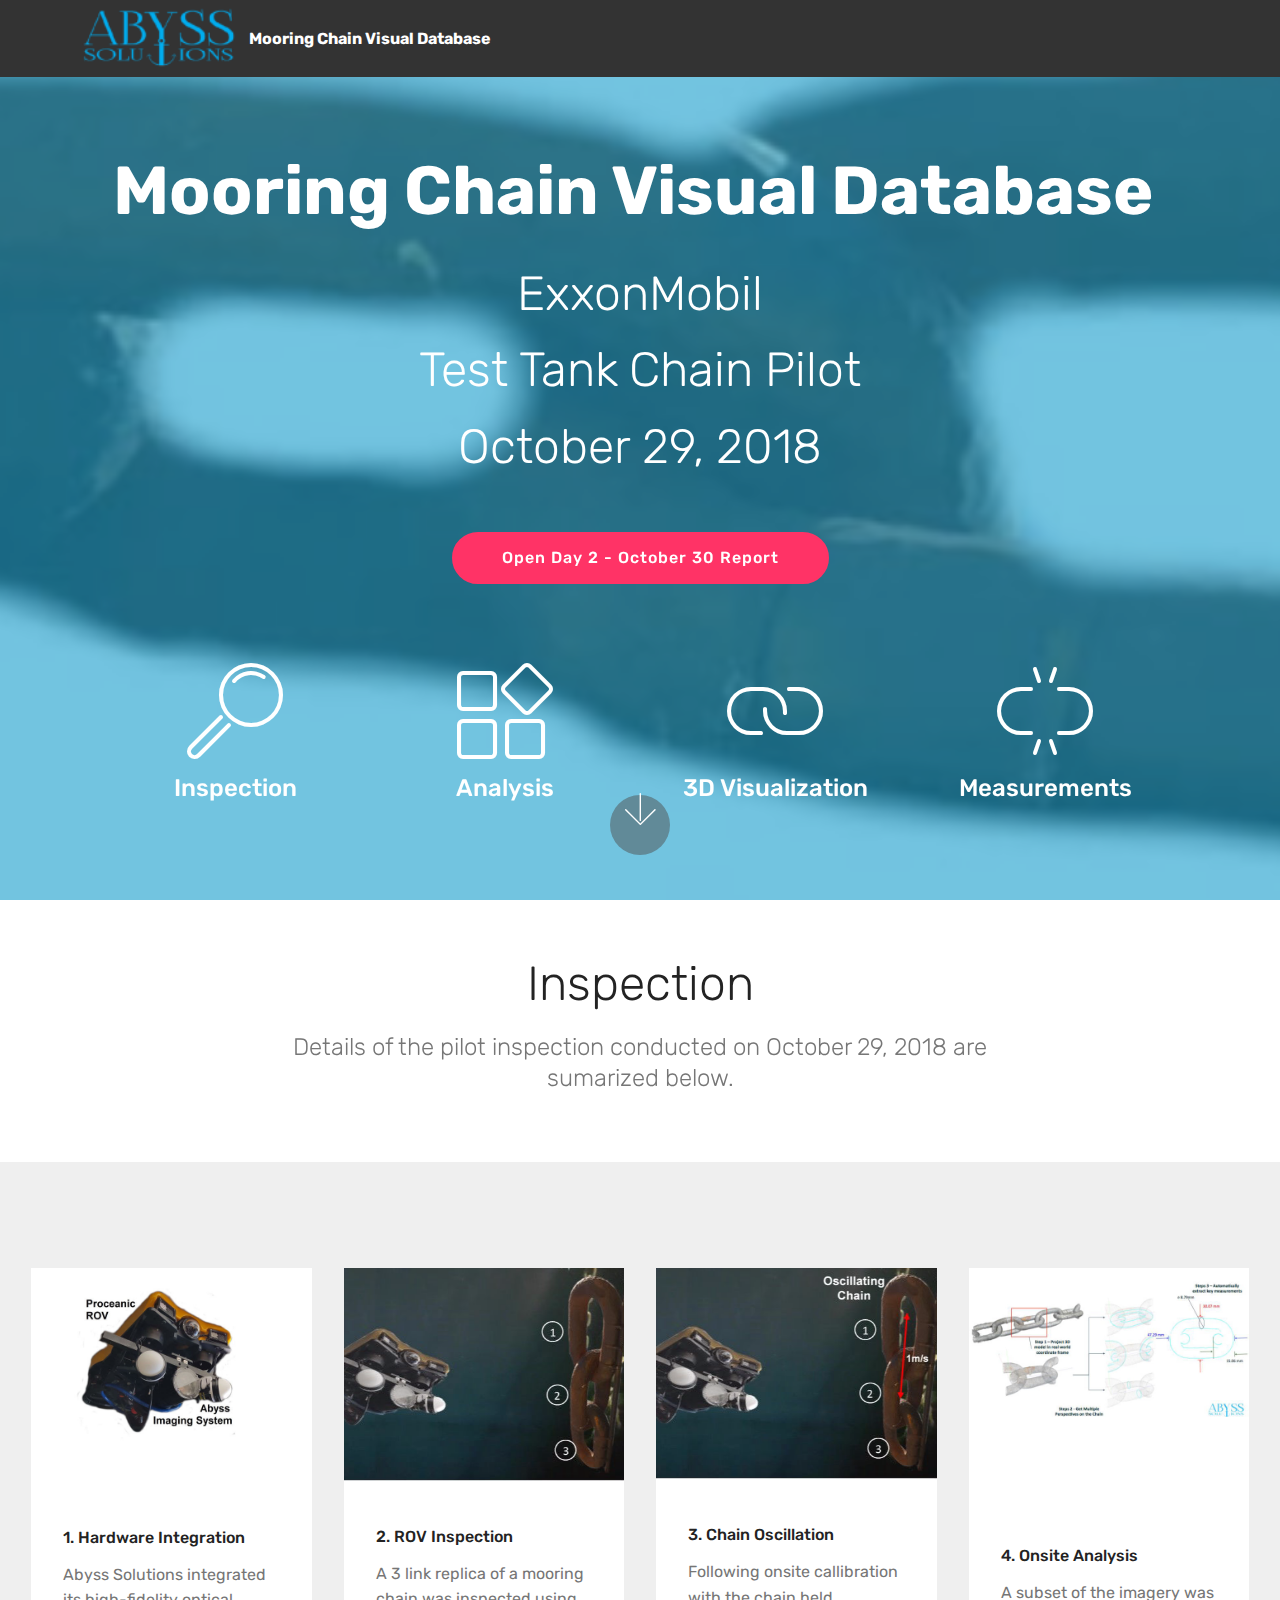
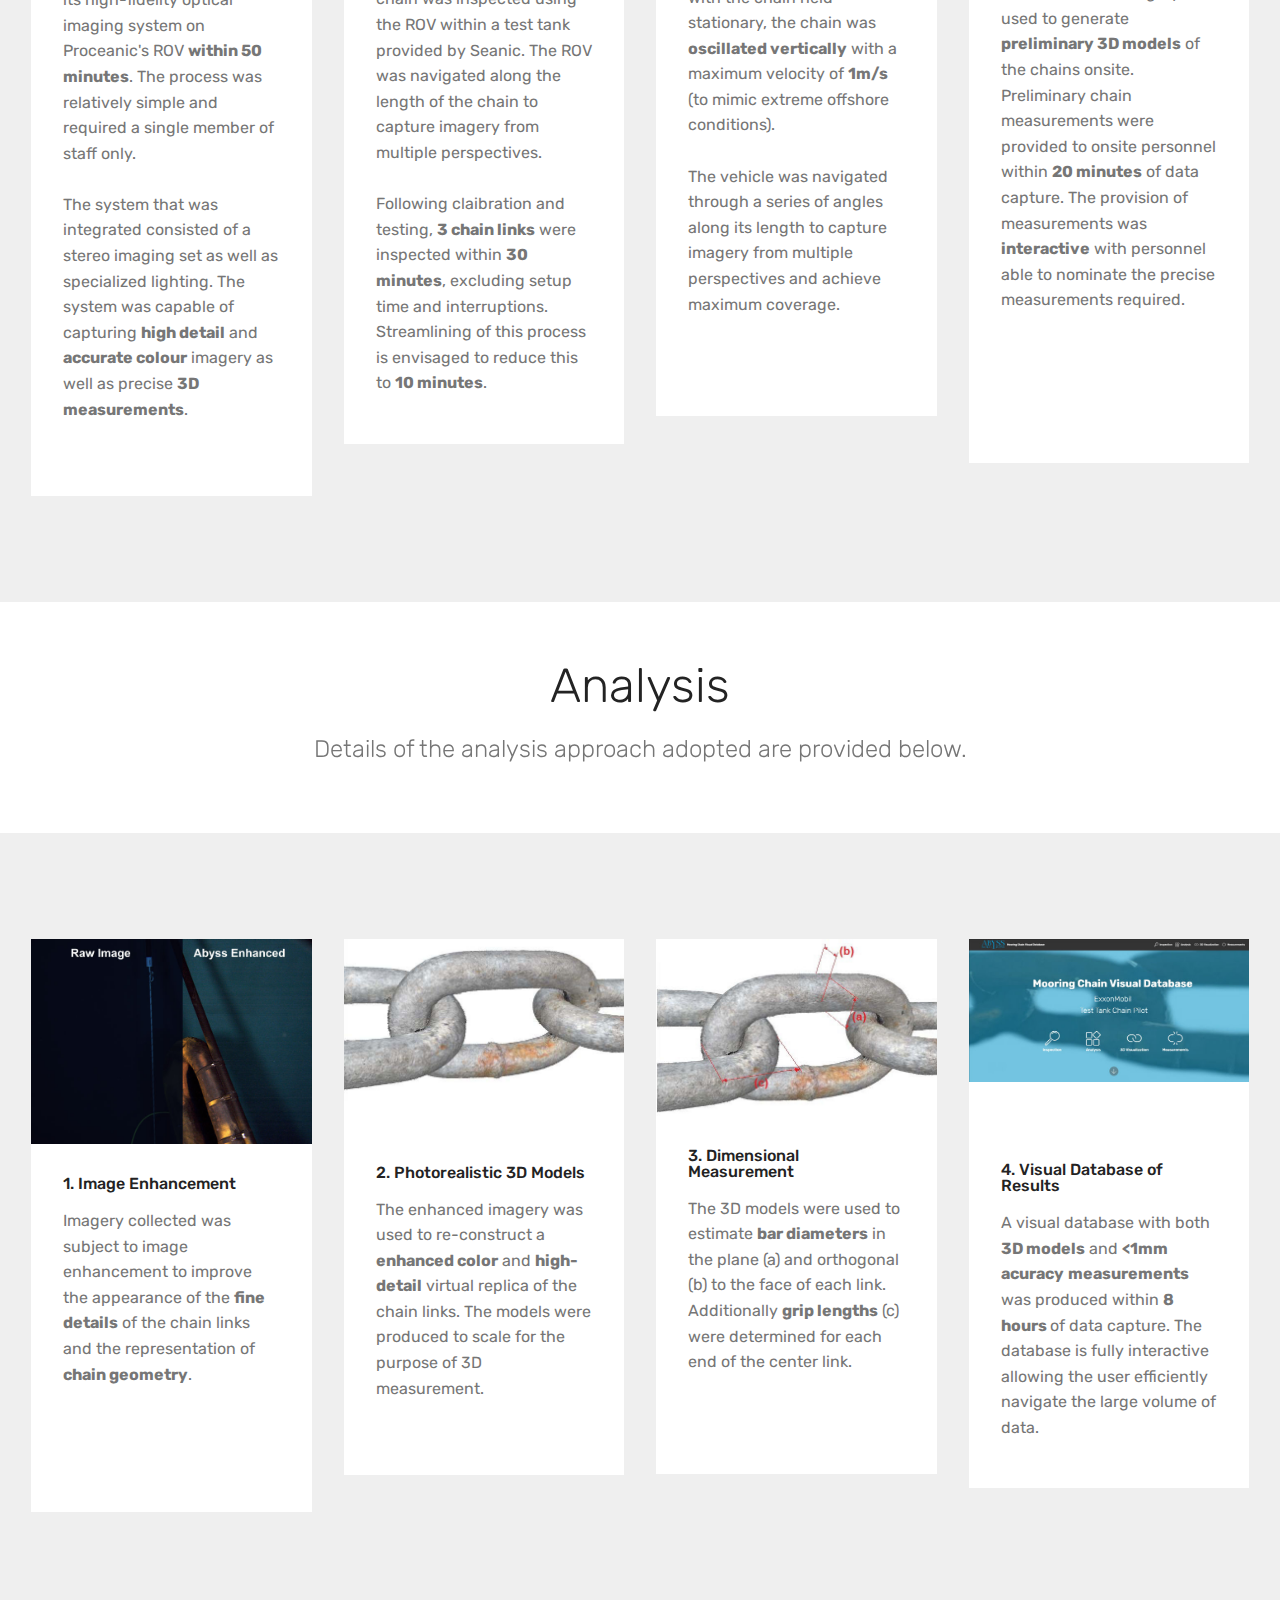
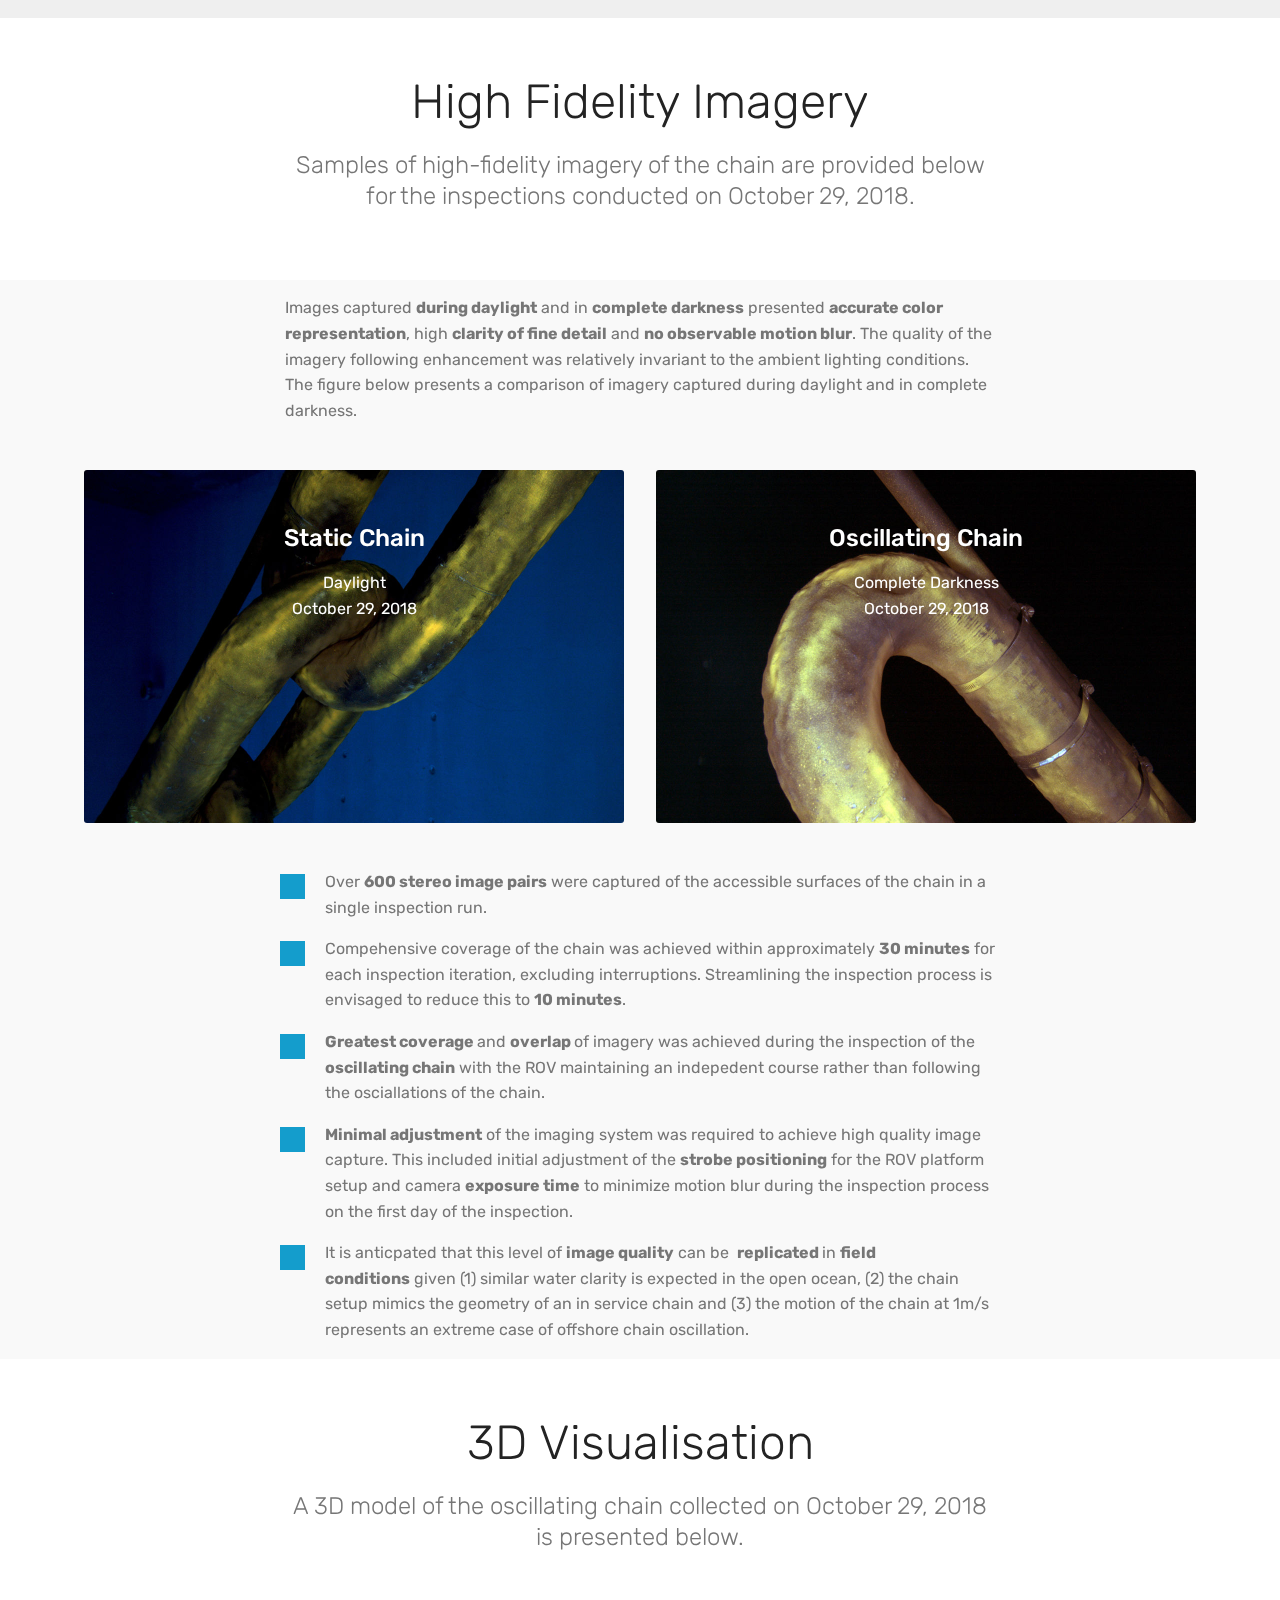
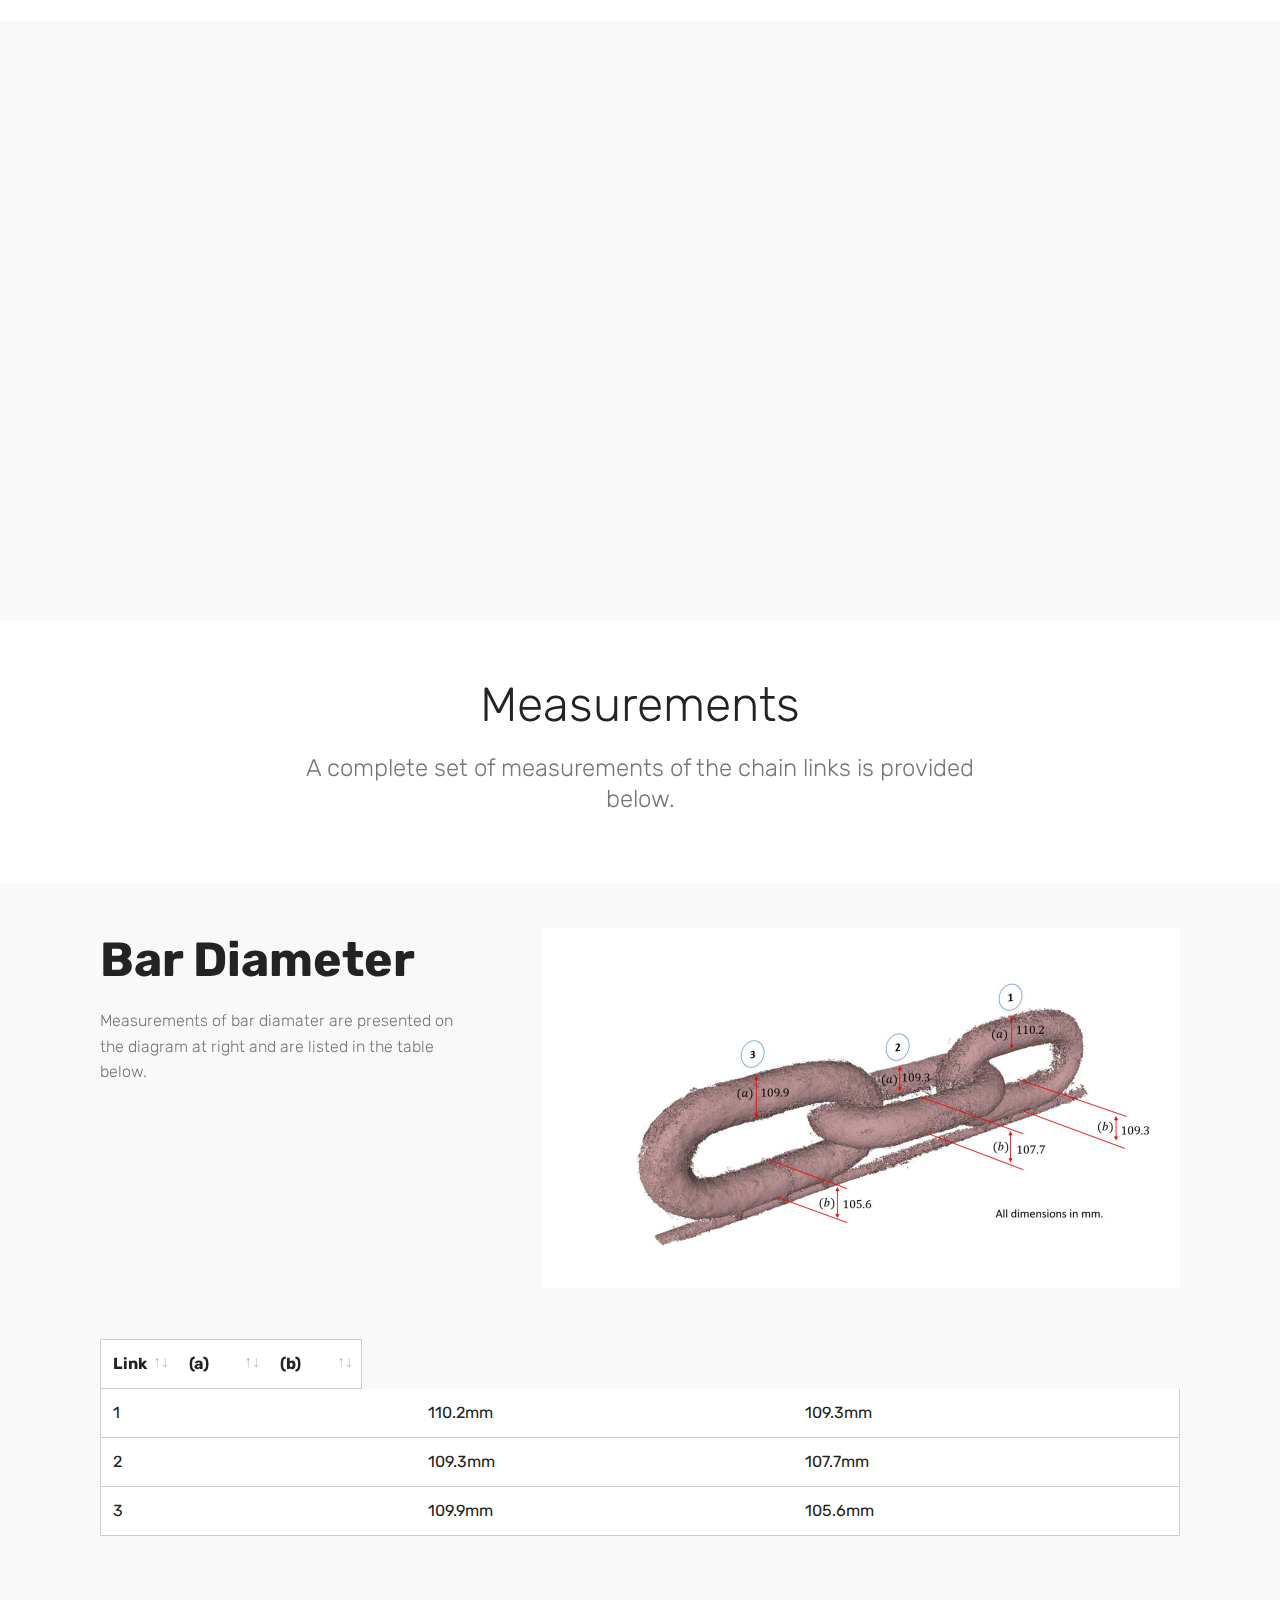
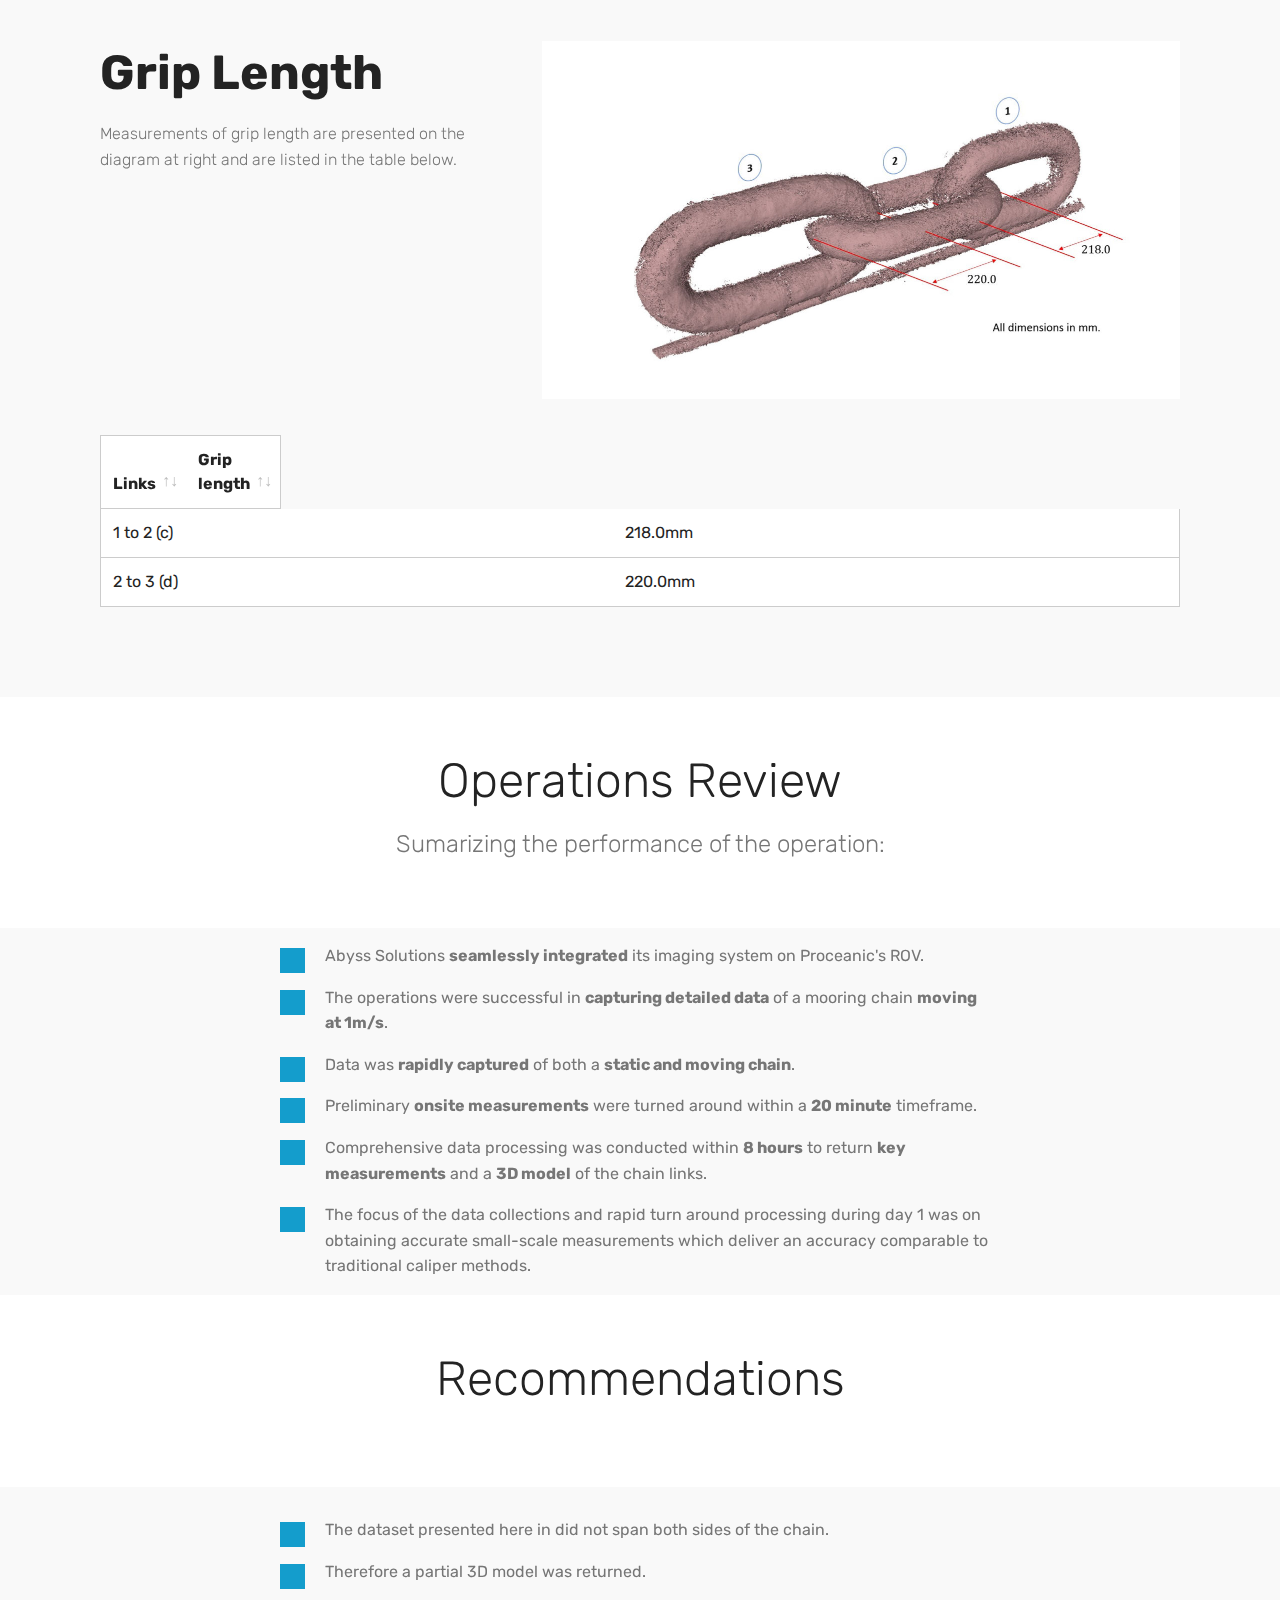
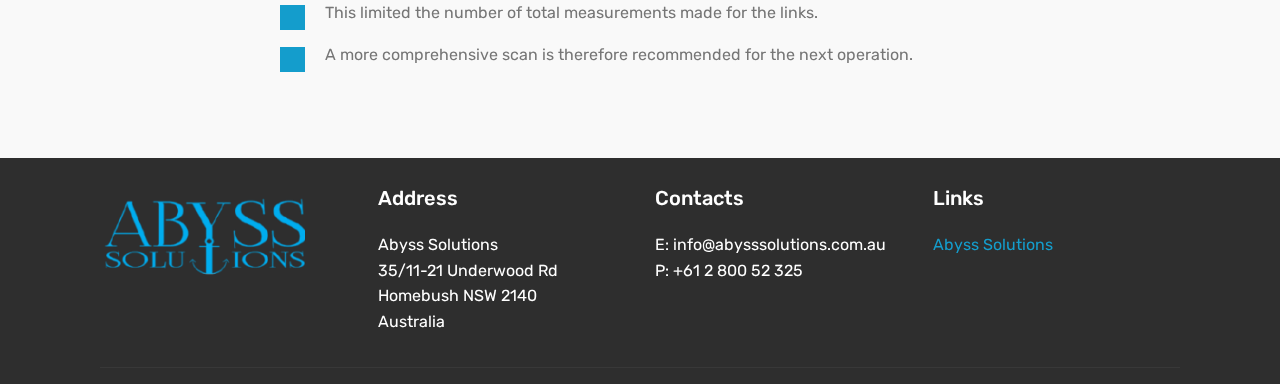
==== page1.html @ 43a52a67 "create github pages" ====
<!DOCTYPE html>
<html >
<head>
  <!-- Site made with Mobirise Website Builder v4.8.6, https://mobirise.com -->
  <meta charset="UTF-8">
  <meta http-equiv="X-UA-Compatible" content="IE=edge">
  <meta name="generator" content="Mobirise v4.8.6, mobirise.com">
  <meta name="viewport" content="width=device-width, initial-scale=1, minimum-scale=1">
  <link rel="shortcut icon" href="assets/images/logo4.png" type="image/x-icon">
  <meta name="description" content="">
  <title>October 29 Inspection</title>
  <link rel="stylesheet" href="assets/web/assets/mobirise-icons/mobirise-icons.css">
  <link rel="stylesheet" href="assets/tether/tether.min.css">
  <link rel="stylesheet" href="assets/bootstrap/css/bootstrap.min.css">
  <link rel="stylesheet" href="assets/bootstrap/css/bootstrap-grid.min.css">
  <link rel="stylesheet" href="assets/bootstrap/css/bootstrap-reboot.min.css">
  <link rel="stylesheet" href="assets/socicon/css/styles.css">
  <link rel="stylesheet" href="assets/datatables/data-tables.bootstrap4.min.css">
  <link rel="stylesheet" href="assets/dropdown/css/style.css">
  <link rel="stylesheet" href="assets/theme/css/style.css">
  <link rel="stylesheet" href="assets/mobirise/css/mbr-additional.css" type="text/css">
  
  
  
</head>
<body>
  <section class="menu cid-r83pmrvvPZ" once="menu" id="menu1-17">

    

    <nav class="navbar navbar-expand beta-menu navbar-dropdown align-items-center navbar-fixed-top navbar-toggleable-sm">
        <button class="navbar-toggler navbar-toggler-right" type="button" data-toggle="collapse" data-target="#navbarSupportedContent" aria-controls="navbarSupportedContent" aria-expanded="false" aria-label="Toggle navigation">
            <div class="hamburger">
                <span></span>
                <span></span>
                <span></span>
                <span></span>
            </div>
        </button>
        <div class="menu-logo">
            <div class="navbar-brand">
                <span class="navbar-logo">
                    <a href="https://mobirise.co">
                         <img src="assets/images/abyss-logo-1-122x110.png" alt="Mobirise" title="" style="height: 3.8rem;">
                    </a>
                </span>
                <span class="navbar-caption-wrap"><a class="navbar-caption text-white display-4" href="https://mobirise.co">
                        Mooring Chain Visual Database</a></span>
            </div>
        </div>
        <div class="collapse navbar-collapse" id="navbarSupportedContent">
            
            
        </div>
    </nav>
</section>

<section class="engine"><a href="https://mobirise.info/y">free html site templates</a></section><section class="header12 cid-r83pmsokXh mbr-fullscreen mbr-parallax-background" id="header12-18">

    

    <div class="mbr-overlay" style="opacity: 0.6; background-color: rgb(20, 157, 204);">
    </div>

    <div class="container  ">
            <div class="media-container">
                <div class="col-md-12 align-center">
                    <h1 class="mbr-section-title pb-3 mbr-white mbr-bold mbr-fonts-style display-1"><br>Mooring Chain Visual Database&nbsp;</h1>
                    <p class="mbr-text pb-3 mbr-white mbr-fonts-style display-2">ExxonMobil
<br>Test Tank Chain Pilot<br>October 29, 2018</p>
                    <div class="mbr-section-btn align-center py-2"><a class="btn btn-md btn-secondary display-4" href="page2.html#header12-1w" target="_blank">Open Day 2 - October 30 Report</a></div>

                    <div class="icons-media-container mbr-white">
                        <div class="card col-12 col-md-6 col-lg-3">
                            <div class="icon-block">
                            <a href="page1.html#content4-19">
                                <span class="mbr-iconfont mbri-search" style="color: rgb(255, 255, 255); fill: rgb(255, 255, 255);"></span>
                            </a>
                            </div>
                            <h5 class="mbr-fonts-style display-5">
                                Inspection</h5>
                        </div>

                        <div class="card col-12 col-md-6 col-lg-3">
                            <div class="icon-block">
                                <a href="page1.html#content4-1b">
                                    <span class="mbr-iconfont mbri-extension"></span>
                                </a>
                            </div>
                            <h5 class="mbr-fonts-style display-5">
                                Analysis</h5>
                        </div>

                        <div class="card col-12 col-md-6 col-lg-3">
                            <div class="icon-block">
                                <a href="page1.html#content4-1h">
                                    <span class="mbr-iconfont mbri-link"></span>
                                </a>
                            </div>
                            <h5 class="mbr-fonts-style display-5">3D Visualization</h5>
                        </div>

                        <div class="card col-12 col-md-6 col-lg-3">
                            <div class="icon-block">
                                <a href="page1.html#content4-1j">
                                    <span class="mbr-iconfont mbri-unlink"></span>
                                </a>
                            </div>
                            <h5 class="mbr-fonts-style display-5">
                                Measurements</h5>
                        </div>
                    </div>
                </div>
            </div>
    </div>

    <div class="mbr-arrow hidden-sm-down" aria-hidden="true">
        <a href="#next">
            <i class="mbri-down mbr-iconfont"></i>
        </a>
    </div>
</section>

<section class="mbr-section content4 cid-r83pmtONGF" id="content4-19">

    

    <div class="container">
        <div class="media-container-row">
            <div class="title col-12 col-md-8">
                <h2 class="align-center pb-3 mbr-fonts-style display-2">
                    Inspection</h2>
                <h3 class="mbr-section-subtitle align-center mbr-light mbr-fonts-style display-5">
                    Details of the pilot inspection conducted on October 29, 2018 are sumarized below.
                </h3>
                
            </div>
        </div>
    </div>
</section>

<section class="features17 cid-r83pmuK3K1" id="features17-1a">
    
    

    
    <div class="container-fluid">
        <div class="media-container-row">
            <div class="card p-3 col-12 col-md-6 col-lg-3">
                <div class="card-wrapper">
                    <div class="card-img">
                        <img src="assets/images/integration-image-actual-680x478.jpg" alt="Mobirise" title="">
                    </div>
                    <div class="card-box">
                        <h4 class="card-title pb-3 mbr-fonts-style display-7"><br><br>1. Hardware Integration</h4>
                        <p class="mbr-text mbr-fonts-style display-7">
                            Abyss Solutions integrated its high-fidelity optical imaging system on Proceanic's ROV <strong>within 50 minutes</strong>. The process was relatively simple and required a single member of staff only.<br><br>The system that was integrated consisted of a stereo imaging set as well as specialized lighting. The system was capable of capturing <strong>high detail</strong> and <strong>accurate colour</strong> imagery as well as precise <strong>3D measurements</strong>.<br><br>
                        </p>
                    </div>
                </div>
            </div>

            <div class="card p-3 col-12 col-md-6 col-lg-3">
                <div class="card-wrapper">
                    <div class="card-img">
                        <img src="assets/images/rov-inspection-proceanic-3-479x438.jpg" alt="Mobirise" title="">
                    </div>
                    <div class="card-box">
                        <h4 class="card-title pb-3 mbr-fonts-style display-7"><br>2. ROV Inspection</h4>
                        <p class="mbr-text mbr-fonts-style display-7">
                            A 3 link replica of a mooring chain was inspected using the ROV within a test tank provided by Seanic. The ROV was navigated along the length of the chain to capture imagery from multiple perspectives. <br><br>Following claibration and testing, <strong>3 chain links</strong> were inspected within <strong>30 minutes</strong>, excluding setup time and interruptions. Streamlining of this process is envisaged to reduce this to <strong>10 minutes</strong>.<br>
                        </p>
                    </div>
                </div>
            </div>

            <div class="card p-3 col-12 col-md-6 col-lg-3">
                <div class="card-wrapper">
                    <div class="card-img">
                        <img src="assets/images/inspection-approach-3-479x438.jpg" alt="Mobirise" title="">
                    </div>
                    <div class="card-box">
                        <h4 class="card-title pb-3 mbr-fonts-style display-7"><br>3. Chain Oscillation</h4>
                        <p class="mbr-text mbr-fonts-style display-7">Following onsite callibration with the chain held stationary, the chain was <strong>oscillated vertically</strong> with a maximum velocity of <strong>1m/s</strong> (to mimic extreme offshore conditions). <br><br>The vehicle was navigated through a series of angles along its length to capture imagery from multiple perspectives and achieve maximum coverage.<br><br><br> 
                        </p>
                    </div>
                </div>
            </div>

            <div class="card p-3 col-12 col-md-6 col-lg-3">
                <div class="card-wrapper">
                    <div class="card-img">
                        <img src="assets/images/onsite-analysis-680x368.jpg" alt="Mobirise" title="">
                    </div>
                    <div class="card-box">
                        <h4 class="card-title pb-3 mbr-fonts-style display-7"><br><br><br><br><br><br>4. Onsite Analysis</h4>
                        <p class="mbr-text mbr-fonts-style display-7">
                           A subset of the imagery was used to generate <strong>preliminary 3D models</strong> of the chains onsite. Preliminary chain measurements were provided to onsite personnel within <strong>20 minutes</strong> of data capture. The provision of measurements was <strong>interactive</strong> with personnel able to nominate the precise measurements required. &nbsp; &nbsp; &nbsp; &nbsp;<br><br><br> &nbsp; &nbsp; &nbsp; &nbsp; &nbsp; &nbsp; &nbsp; &nbsp; &nbsp; &nbsp; &nbsp; &nbsp;&nbsp;<br><br>
                        </p>
                    </div>
                </div>
            </div>
            
            
        </div>
    </div>
</section>

<section class="mbr-section content4 cid-r83pmwj9U3" id="content4-1b">

    

    <div class="container">
        <div class="media-container-row">
            <div class="title col-12 col-md-8">
                <h2 class="align-center pb-3 mbr-fonts-style display-2">
                    Analysis</h2>
                <h3 class="mbr-section-subtitle align-center mbr-light mbr-fonts-style display-5">
                    Details of the analysis approach adopted are provided below.</h3>
                
            </div>
        </div>
    </div>
</section>

<section class="features17 cid-r83pmx8tFZ" id="features17-1c">
    
    

    
    <div class="container-fluid">
        <div class="media-container-row">
            <div class="card p-3 col-12 col-md-6 col-lg-3">
                <div class="card-wrapper">
                    <div class="card-img">
                        <img src="assets/images/enahnced-split-680x497.jpg" alt="Mobirise" title="">
                    </div>
                    <div class="card-box">
                        <h4 class="card-title pb-3 mbr-fonts-style display-7">1. Image Enhancement</h4>
                        <p class="mbr-text mbr-fonts-style display-7">
                            Imagery collected was subject to image enhancement to improve the appearance of the <strong>fine details</strong> of the chain links and the representation of <strong>chain geometry</strong>.<br><br><br><br> 
                        </p>
                    </div>
                </div>
            </div>

            <div class="card p-3 col-12 col-md-6 col-lg-3">
                <div class="card-wrapper">
                    <div class="card-img">
                        <img src="assets/images/3d-model-image-1-568x327.jpg" alt="Mobirise" title="">
                    </div>
                    <div class="card-box">
                        <h4 class="card-title pb-3 mbr-fonts-style display-7"><br><br>2. Photorealistic 3D Models</h4>
                        <p class="mbr-text mbr-fonts-style display-7">
                            The enhanced imagery was used to re-construct a <strong>enhanced color</strong> and <strong>high-detail</strong> virtual replica of the chain links. The models were produced to scale for the purpose of 3D measurement.<br><br> 
                        </p>
                    </div>
                </div>
            </div>

            <div class="card p-3 col-12 col-md-6 col-lg-3">
                <div class="card-wrapper">
                    <div class="card-img">
                        <img src="assets/images/measurements-2-570x359.jpg" alt="Mobirise" title="">
                    </div>
                    <div class="card-box">
                        <h4 class="card-title pb-3 mbr-fonts-style display-7">3. Dimensional Measurement</h4>
                        <p class="mbr-text mbr-fonts-style display-7">
                            The 3D models were used to estimate <strong>bar diameters</strong> in the plane (a) and orthogonal (b) to the face of each link. Additionally <strong>grip lengths</strong> (c) were determined for each end of the center link.<br><br><br> 
                        </p>
                    </div>
                </div>
            </div>

            <div class="card p-3 col-12 col-md-6 col-lg-3">
                <div class="card-wrapper">
                    <div class="card-img">
                        <img src="assets/images/visual-database-680x347.jpg" alt="Mobirise" title="">
                    </div>
                    <div class="card-box">
                        <h4 class="card-title pb-3 mbr-fonts-style display-7"><br><br><br>4. Visual Database of Results</h4>
                        <p class="mbr-text mbr-fonts-style display-7">
                           A visual database with both <strong>3D models</strong> and <strong>&lt;1mm acuracy</strong>&nbsp;<strong>measurements </strong>was produced within <strong>8 hours </strong>of data capture. The database is fully interactive allowing the user efficiently navigate the large volume of data.&nbsp;</p>
                    </div>
                </div>
            </div>
            
            
        </div>
    </div>
</section>

<section class="mbr-section content4 cid-r83pmyPonB" id="content4-1d">

    

    <div class="container">
        <div class="media-container-row">
            <div class="title col-12 col-md-8">
                <h2 class="align-center pb-3 mbr-fonts-style display-2">
                    High Fidelity Imagery</h2>
                <h3 class="mbr-section-subtitle align-center mbr-light mbr-fonts-style display-5">Samples of high-fidelity imagery of the chain are provided below for the inspections conducted on October 29, 2018.</h3>
                
            </div>
        </div>
    </div>
</section>

<section class="mbr-section article content1 cid-r83pmzz2lG" id="content1-1e">
    
     

    <div class="container">
        <div class="media-container-row">
            <div class="mbr-text col-12 col-md-8 mbr-fonts-style display-7"><p>Images captured <strong>during daylight</strong>&nbsp;and in <strong>complete darkness</strong>&nbsp;presented <strong>accurate color representation</strong>, high <strong>clarity of fine detail</strong> and <strong>no observable motion blur</strong>. The quality of the imagery following enhancement was relatively invariant to the ambient lighting conditions. The figure below presents a comparison of imagery captured during daylight and in complete darkness.</p></div>
        </div>
    </div>
</section>

<section class="features13 cid-r8543rKBi7" id="features13-3q">

    

    
    <div class="container">
        

        <div class="media-container-row container">
            <div class="card col-12 col-md-6 p-5 m-3 align-center">
                <div class="card-img">
                    <img src="assets/images/camera2-20181029t224337.153380-112-1200x878.jpg" alt="Mobirise" title="">
                </div>
                <h4 class="card-title py-2 mbr-fonts-style display-5">
                    Static Chain</h4>
                <p class="mbr-text mbr-fonts-style display-7">
                    Daylight<br>October 29, 2018</p>
            </div>
            <div class="card col-12 col-md-6 p-5 m-3 align-center">
                <div class="card-img">
                    <img src="assets/images/enhanced5-1200x878.jpg" alt="Mobirise" title="">
                </div>
                <h4 class="card-title py-2 mbr-fonts-style display-5">
                    Oscillating Chain</h4>
                <p class="mbr-text mbr-fonts-style display-7">
                    Complete Darkness<br>October 29, 2018<br><br><br><br><br><br><br></p>
            </div>
                
        </div>
</div></section>

<section class="mbr-section article content12 cid-r83pmBZmph" id="content12-1g">
     

    <div class="container">
        <div class="media-container-row">
            <div class="mbr-text counter-container col-12 col-md-8 mbr-fonts-style display-7">
                <ul>
                    <li>Over <strong>600 stereo image pairs</strong><span style="font-size: 1rem;">&nbsp;were captured of the accessible surfaces of the chain in a single inspection run.&nbsp;</span><br></li><li>Compehensive coverage of the chain was achieved within approximately&nbsp;<strong>30 minutes</strong>&nbsp;for each inspection iteration, excluding interruptions. Streamlining the inspection process is envisaged to reduce this to <strong>10 minutes</strong>.</li><li><strong>Greatest coverage </strong>and <strong>overlap </strong>of&nbsp;imagery was achieved during the inspection of the <strong>oscillating chain</strong>&nbsp;with the ROV maintaining an indepedent course rather than following the osciallations of the chain.&nbsp;</li><li><strong>Minimal adjustment</strong> of the imaging system was required to achieve high quality image capture. This included initial adjustment of the&nbsp;<strong>strobe positioning</strong> for the ROV platform setup and camera <strong>exposure time</strong> to minimize motion blur during the inspection process on the first day of the inspection.&nbsp;</li><li>It is anticpated that this level of&nbsp;<strong>image quality</strong> can be &nbsp;<strong>replicated </strong>in <strong>field conditions</strong>&nbsp;given (1) similar water clarity is expected in the open ocean, (2) the chain setup mimics the geometry of an in service chain and (3) the motion of the chain at 1m/s represents an extreme case of offshore chain oscillation.</li>
                </ul>
            </div>
        </div>
    </div>
</section>

<section class="mbr-section content4 cid-r83pmCNVwE" id="content4-1h">

    

    <div class="container">
        <div class="media-container-row">
            <div class="title col-12 col-md-8">
                <h2 class="align-center pb-3 mbr-fonts-style display-2">
                    3D Visualisation</h2>
                <h3 class="mbr-section-subtitle align-center mbr-light mbr-fonts-style display-5">A 3D model of the oscillating chain collected on October 29, 2018 is presented below.</h3>
                
            </div>
        </div>
    </div>
</section>

<section class="cid-r83pLugt8b" id="image1-1t">

    

    <figure class="mbr-figure container">
            <div class="image-block" style="width: 66%;">
                <div class="sketchfab-embed-wrapper"><iframe width="640" height="480" src="https://sketchfab.com/models/7b2555af997246a89ba39c666db3c386/embed?autostart=1" frameborder="0" allow="autoplay; fullscreen; vr" mozallowfullscreen="true" webkitallowfullscreen="true"></iframe>
</div>
                
            </div>
    </figure>
</section>

<section class="mbr-section content4 cid-r83pmG4yc6" id="content4-1j">

    

    <div class="container">
        <div class="media-container-row">
            <div class="title col-12 col-md-8">
                <h2 class="align-center pb-3 mbr-fonts-style display-2">
                    Measurements</h2>
                <h3 class="mbr-section-subtitle align-center mbr-light mbr-fonts-style display-5">A complete set of measurements of the chain links is provided below.</h3>
                
            </div>
        </div>
    </div>
</section>

<section class="features11 cid-r83pmGOYVy" id="features11-1k">

    

    

    <div class="container">   
        <div class="col-md-12">
            <div class="media-container-row">
                <div class="mbr-figure" style="width: 65%;">
                    <img src="assets/images/measurement-bar-diagram-1276x720.jpg" alt="Mobirise" title="">
                </div>
                <div class=" align-left aside-content">
                    <h2 class="mbr-title pt-2 mbr-fonts-style display-2"><strong>
                        Bar Diameter</strong></h2>
                    <div class="mbr-section-text">
                        <p class="mbr-text mb-5 pt-3 mbr-light mbr-fonts-style display-7">
                        Measurements of bar diamater are presented on the diagram at right and are listed in the table below.
                        </p>
                    </div>

                    
                </div>
            </div>
        </div> 
    </div>          
</section>

<section class="section-table cid-r83pmHU8k5" id="table1-1l">

  
  
  <div class="container container-table">
      
      
      <div class="table-wrapper">
        <div class="container">
          
        </div>

        <div class="container scroll">
          <table class="table" cellspacing="0">
            <thead>
              <tr class="table-heads ">
                  
                  
                  
                  
              <th class="head-item mbr-fonts-style display-7"><strong>Link</strong></th><th class="head-item mbr-fonts-style display-7">(a)</th><th class="head-item mbr-fonts-style display-7">(b)</th></tr>
            </thead>

            <tbody>
              
              
              
              
            <tr> 
                
                
                
                
              <td class="body-item mbr-fonts-style display-7">1</td><td class="body-item mbr-fonts-style display-7">110.2mm</td><td class="body-item mbr-fonts-style display-7">109.3mm</td></tr><tr>
                
                
                
                
              <td class="body-item mbr-fonts-style display-7">2</td><td class="body-item mbr-fonts-style display-7">109.3mm</td><td class="body-item mbr-fonts-style display-7">107.7mm</td></tr><tr>
                
                
                
                
              <td class="body-item mbr-fonts-style display-7">3</td><td class="body-item mbr-fonts-style display-7">109.9mm</td><td class="body-item mbr-fonts-style display-7">105.6mm</td></tr></tbody>
          </table>
        </div>
        <div class="container table-info-container">
          
        </div>
      </div>
    </div>
</section>

<section class="features11 cid-r83pmJI0QZ" id="features11-1m">

    

    

    <div class="container">   
        <div class="col-md-12">
            <div class="media-container-row">
                <div class="mbr-figure" style="width: 65%;">
                    <img src="assets/images/measurement-grip-diagram-1276x715.jpg" alt="Mobirise" title="">
                </div>
                <div class=" align-left aside-content">
                    <h2 class="mbr-title pt-2 mbr-fonts-style display-2"><strong>
                        Grip Length</strong></h2>
                    <div class="mbr-section-text">
                        <p class="mbr-text mb-5 pt-3 mbr-light mbr-fonts-style display-7">
                        Measurements of grip length are presented on the diagram at right and are listed in the table below.
                        </p>
                    </div>

                    
                </div>
            </div>
        </div> 
    </div>          
</section>

<section class="section-table cid-r83pmKQKSS" id="table1-1n">

  
  
  <div class="container container-table">
      
      
      <div class="table-wrapper">
        <div class="container">
          
        </div>

        <div class="container scroll">
          <table class="table" cellspacing="0">
            <thead>
              <tr class="table-heads ">
                  
                  
                  
                  
              <th class="head-item mbr-fonts-style display-7">
                      Links</th><th class="head-item mbr-fonts-style display-7">
                      Grip length</th></tr>
            </thead>

            <tbody>
              
              
              
              
            <tr> 
                
                
                
                
              <td class="body-item mbr-fonts-style display-7">1 to 2 (c)</td><td class="body-item mbr-fonts-style display-7">218.0mm</td></tr><tr>
                
                
                
                
              <td class="body-item mbr-fonts-style display-7">2 to 3 (d)</td><td class="body-item mbr-fonts-style display-7">220.0mm</td></tr></tbody>
          </table>
        </div>
        <div class="container table-info-container">
          
        </div>
      </div>
    </div>
</section>

<section class="mbr-section content4 cid-r83pmMtMsA" id="content4-1o">

    

    <div class="container">
        <div class="media-container-row">
            <div class="title col-12 col-md-8">
                <h2 class="align-center pb-3 mbr-fonts-style display-2">
                    Operations Review</h2>
                <h3 class="mbr-section-subtitle align-center mbr-light mbr-fonts-style display-5">Sumarizing the performance of the operation:</h3>
                
            </div>
        </div>
    </div>
</section>

<section class="mbr-section article content12 cid-r83pmNh9PW" id="content12-1p">
     

    <div class="container">
        <div class="media-container-row">
            <div class="mbr-text counter-container col-12 col-md-8 mbr-fonts-style display-7">
                <ul>
                    <li>Abyss Solutions <strong>seamlessly integrated</strong>&nbsp;its imaging system on Proceanic's ROV.</li><li>The operations were successful in <strong>capturing detailed data</strong> of a mooring chain <strong>moving at 1m/s</strong>. </li><li>Data was <strong>rapidly captured</strong> of both a <strong>static and moving chain</strong>.</li><li>Preliminary <strong>onsite measurements</strong> were turned around within a <strong>20 minute</strong> timeframe.</li><li>Comprehensive data processing was conducted within <strong>8&nbsp;hours</strong> to return <strong>key measurements</strong> and a <strong>3D model</strong> of the chain links.</li><li>The focus of the data collections and rapid turn around processing during day 1 was on obtaining accurate small-scale measurements which deliver an accuracy comparable to traditional caliper methods.&nbsp;</li>
                </ul>
            </div>
        </div>
    </div>
</section>

<section class="mbr-section content4 cid-r83pmO3xdF" id="content4-1q">

    

    <div class="container">
        <div class="media-container-row">
            <div class="title col-12 col-md-8">
                <h2 class="align-center pb-3 mbr-fonts-style display-2">
                    Recommendations</h2>
                
                
            </div>
        </div>
    </div>
</section>

<section class="mbr-section article content12 cid-r83pmOOjbU" id="content12-1r">
     

    <div class="container">
        <div class="media-container-row">
            <div class="mbr-text counter-container col-12 col-md-8 mbr-fonts-style display-7">
                <ul>
                    <li>The dataset presented here in did not span both sides of the chain.</li><li>Therefore a partial 3D model was returned. </li><li>This limited the number of total measurements made for the links. </li><li>A more comprehensive scan is therefore recommended for the next operation.&nbsp;</li>
                </ul>
            </div>
        </div>
    </div>
</section>

<section class="cid-r83pmPwsHT" id="footer1-1s">

    

    

    <div class="container">
        <div class="media-container-row content text-white">
            <div class="col-12 col-md-3">
                <div class="media-wrap">
                    <a href="https://mobirise.com/">
                        <img src="assets/images/abuss-logo-234x211.png" alt="Abyss Solutions" title="Abyss Solutions">
                    </a>
                </div>
            </div>
            <div class="col-12 col-md-3 mbr-fonts-style display-7">
                <h5 class="pb-3">
                    Address
                </h5>
                <p class="mbr-text">Abyss Solutions<br>35/11-21 Underwood Rd<br>Homebush NSW 2140<br>Australia<br></p>
            </div>
            <div class="col-12 col-md-3 mbr-fonts-style display-7">
                <h5 class="pb-3">
                    Contacts
                </h5>
                <p class="mbr-text">
                    E: info@abysssolutions.com.au &nbsp; &nbsp; P: +61 2 800 52 325&nbsp;<br></p>
            </div>
            <div class="col-12 col-md-3 mbr-fonts-style display-7">
                <h5 class="pb-3">
                    Links
                </h5>
                <p class="mbr-text">
                    <a class="text-primary" href="http://abysssolutions.co">Abyss Solutions</a><br></p>
            </div>
        </div>
        <div class="footer-lower">
            <div class="media-container-row">
                <div class="col-sm-12">
                    <hr>
                </div>
            </div>
            <div class="media-container-row mbr-white">
                <div class="col-sm-6 copyright">
                    <p class="mbr-text mbr-fonts-style display-4"></p>
                </div>
                <div class="col-md-6">
                    <div class="social-list align-right">
                        <div class="soc-item">
                            <a href="mailto:info@abysssolutions.com.au">
                                <span class="mbr-iconfont mbr-iconfont-social mbri-letter" style="font-size: 1px;"></span>
                            </a>
                        </div>
                        <div class="soc-item">
                            <a href="tel:+61-2-80052325">
                                <span class="mbr-iconfont mbr-iconfont-social mbri-touch" style="font-size: 1px;"></span>
                            </a>
                        </div>
                        <div class="soc-item">
                            <a href="http://abysssolutions.co" target="_blank">
                                <span class="mbr-iconfont mbr-iconfont-social mbri-globe" style="font-size: 1px;"></span>
                            </a>
                        </div>
                        <div class="soc-item">
                            <a href="https://instagram.com/mobirise" target="_blank">
                                <span class="mbr-iconfont mbr-iconfont-social socicon-instagram socicon" style="color: rgb(70, 80, 82); font-size: 1px; fill: rgb(70, 80, 82);"></span>
                            </a>
                        </div>
                        <div class="soc-item">
                            <a href="mailto:info@abysssolutions.com.au">
                                <span class="mbr-iconfont mbr-iconfont-social mbri-letter" style="font-size: 1px;"></span>
                            </a>
                        </div>
                        <div class="soc-item">
                            <a href="http://abysssolutions.co" target="_blank">
                                <span class="mbr-iconfont mbr-iconfont-social mbri-globe" style="font-size: 1px;"></span>
                            </a>
                        </div>
                    </div>
                </div>
            </div>
        </div>
    </div>
</section>


  <script src="assets/web/assets/jquery/jquery.min.js"></script>
  <script src="assets/popper/popper.min.js"></script>
  <script src="assets/tether/tether.min.js"></script>
  <script src="assets/bootstrap/js/bootstrap.min.js"></script>
  <script src="assets/smoothscroll/smooth-scroll.js"></script>
  <script src="assets/touchswipe/jquery.touch-swipe.min.js"></script>
  <script src="assets/vimeoplayer/jquery.mb.vimeo_player.js"></script>
  <script src="assets/parallax/jarallax.min.js"></script>
  <script src="assets/datatables/jquery.data-tables.min.js"></script>
  <script src="assets/datatables/data-tables.bootstrap4.min.js"></script>
  <script src="assets/dropdown/js/script.min.js"></script>
  <script src="assets/theme/js/script.js"></script>
  
  
</body>
</html>
---- assets/web/assets/mobirise-icons/mobirise-icons.css ----
@font-face {
  font-family: 'MobiriseIcons';
  src:  url('mobirise-icons.eot?spat4u');
  src:  url('mobirise-icons.eot?spat4u#iefix') format('embedded-opentype'),
    url('mobirise-icons.ttf?spat4u') format('truetype'),
    url('mobirise-icons.woff?spat4u') format('woff'),
    url('mobirise-icons.svg?spat4u#MobiriseIcons') format('svg');
  font-weight: normal;
  font-style: normal;
}

[class^="mbri-"], [class*=" mbri-"] {
  /* use !important to prevent issues with browser extensions that change fonts */
  font-family: MobiriseIcons !important;
  speak: none;
  font-style: normal;
  font-weight: normal;
  font-variant: normal;
  text-transform: none;
  line-height: 1;

  /* Better Font Rendering =========== */
  -webkit-font-smoothing: antialiased;
  -moz-osx-font-smoothing: grayscale;
}

.mbri-add-submenu:before {
  content: "\e900";
}
.mbri-alert:before {
  content: "\e901";
}
.mbri-align-center:before {
  content: "\e902";
}
.mbri-align-justify:before {
  content: "\e903";
}
.mbri-align-left:before {
  content: "\e904";
}
.mbri-align-right:before {
  content: "\e905";
}
.mbri-android:before {
  content: "\e906";
}
.mbri-apple:before {
  content: "\e907";
}
.mbri-arrow-down:before {
  content: "\e908";
}
.mbri-arrow-next:before {
  content: "\e909";
}
.mbri-arrow-prev:before {
  content: "\e90a";
}
.mbri-arrow-up:before {
  content: "\e90b";
}
.mbri-bold:before {
  content: "\e90c";
}
.mbri-bookmark:before {
  content: "\e90d";
}
.mbri-bootstrap:before {
  content: "\e90e";
}
.mbri-briefcase:before {
  content: "\e90f";
}
.mbri-browse:before {
  content: "\e910";
}
.mbri-bulleted-list:before {
  content: "\e911";
}
.mbri-calendar:before {
  content: "\e912";
}
.mbri-camera:before {
  content: "\e913";
}
.mbri-cart-add:before {
  content: "\e914";
}
.mbri-cart-full:before {
  content: "\e915";
}
.mbri-cash:before {
  content: "\e916";
}
.mbri-change-style:before {
  content: "\e917";
}
.mbri-chat:before {
  content: "\e918";
}
.mbri-clock:before {
  content: "\e919";
}
.mbri-close:before {
  content: "\e91a";
}
.mbri-cloud:before {
  content: "\e91b";
}
.mbri-code:before {
  content: "\e91c";
}
.mbri-contact-form:before {
  content: "\e91d";
}
.mbri-credit-card:before {
  content: "\e91e";
}
.mbri-cursor-click:before {
  content: "\e91f";
}
.mbri-cust-feedback:before {
  content: "\e920";
}
.mbri-database:before {
  content: "\e921";
}
.mbri-delivery:before {
  content: "\e922";
}
.mbri-desktop:before {
  content: "\e923";
}
.mbri-devices:before {
  content: "\e924";
}
.mbri-down:before {
  content: "\e925";
}
.mbri-download:before {
  content: "\e989";
}
.mbri-drag-n-drop:before {
  content: "\e927";
}
.mbri-drag-n-drop2:before {
  content: "\e928";
}
.mbri-edit:before {
  content: "\e929";
}
.mbri-edit2:before {
  content: "\e92a";
}
.mbri-error:before {
  content: "\e92b";
}
.mbri-extension:before {
  content: "\e92c";
}
.mbri-features:before {
  content: "\e92d";
}
.mbri-file:before {
  content: "\e92e";
}
.mbri-flag:before {
  content: "\e92f";
}
.mbri-folder:before {
  content: "\e930";
}
.mbri-gift:before {
  content: "\e931";
}
.mbri-github:before {
  content: "\e932";
}
.mbri-globe:before {
  content: "\e933";
}
.mbri-globe-2:before {
  content: "\e934";
}
.mbri-growing-chart:before {
  content: "\e935";
}
.mbri-hearth:before {
  content: "\e936";
}
.mbri-help:before {
  content: "\e937";
}
.mbri-home:before {
  content: "\e938";
}
.mbri-hot-cup:before {
  content: "\e939";
}
.mbri-idea:before {
  content: "\e93a";
}
.mbri-image-gallery:before {
  content: "\e93b";
}
.mbri-image-slider:before {
  content: "\e93c";
}
.mbri-info:before {
  content: "\e93d";
}
.mbri-italic:before {
  content: "\e93e";
}
.mbri-key:before {
  content: "\e93f";
}
.mbri-laptop:before {
  content: "\e940";
}
.mbri-layers:before {
  content: "\e941";
}
.mbri-left-right:before {
  content: "\e942";
}
.mbri-left:before {
  content: "\e943";
}
.mbri-letter:before {
  content: "\e944";
}
.mbri-like:before {
  content: "\e945";
}
.mbri-link:before {
  content: "\e946";
}
.mbri-lock:before {
  content: "\e947";
}
.mbri-login:before {
  content: "\e948";
}
.mbri-logout:before {
  content: "\e949";
}
.mbri-magic-stick:before {
  content: "\e94a";
}
.mbri-map-pin:before {
  content: "\e94b";
}
.mbri-menu:before {
  content: "\e94c";
}
.mbri-mobile:before {
  content: "\e94d";
}
.mbri-mobile2:before {
  content: "\e94e";
}
.mbri-mobirise:before {
  content: "\e94f";
}
.mbri-more-horizontal:before {
  content: "\e950";
}
.mbri-more-vertical:before {
  content: "\e951";
}
.mbri-music:before {
  content: "\e952";
}
.mbri-new-file:before {
  content: "\e953";
}
.mbri-numbered-list:before {
  content: "\e954";
}
.mbri-opened-folder:before {
  content: "\e955";
}
.mbri-pages:before {
  content: "\e956";
}
.mbri-paper-plane:before {
  content: "\e957";
}
.mbri-paperclip:before {
  content: "\e958";
}
.mbri-photo:before {
  content: "\e959";
}
.mbri-photos:before {
  content: "\e95a";
}
.mbri-pin:before {
  content: "\e95b";
}
.mbri-play:before {
  content: "\e95c";
}
.mbri-plus:before {
  content: "\e95d";
}
.mbri-preview:before {
  content: "\e95e";
}
.mbri-print:before {
  content: "\e95f";
}
.mbri-protect:before {
  content: "\e960";
}
.mbri-question:before {
  content: "\e961";
}
.mbri-quote-left:before {
  content: "\e962";
}
.mbri-quote-right:before {
  content: "\e963";
}
.mbri-refresh:before {
  content: "\e964";
}
.mbri-responsive:before {
  content: "\e965";
}
.mbri-right:before {
  content: "\e966";
}
.mbri-rocket:before {
  content: "\e967";
}
.mbri-sad-face:before {
  content: "\e968";
}
.mbri-sale:before {
  content: "\e969";
}
.mbri-save:before {
  content: "\e96a";
}
.mbri-search:before {
  content: "\e96b";
}
.mbri-setting:before {
  content: "\e96c";
}
.mbri-setting2:before {
  content: "\e96d";
}
.mbri-setting3:before {
  content: "\e96e";
}
.mbri-share:before {
  content: "\e96f";
}
.mbri-shopping-bag:before {
  content: "\e970";
}
.mbri-shopping-basket:before {
  content: "\e971";
}
.mbri-shopping-cart:before {
  content: "\e972";
}
.mbri-sites:before {
  content: "\e973";
}
.mbri-smile-face:before {
  content: "\e974";
}
.mbri-speed:before {
  content: "\e975";
}
.mbri-star:before {
  content: "\e976";
}
.mbri-success:before {
  content: "\e977";
}
.mbri-sun:before {
  content: "\e978";
}
.mbri-sun2:before {
  content: "\e979";
}
.mbri-tablet:before {
  content: "\e97a";
}
.mbri-tablet-vertical:before {
  content: "\e97b";
}
.mbri-target:before {
  content: "\e97c";
}
.mbri-timer:before {
  content: "\e97d";
}
.mbri-to-ftp:before {
  content: "\e97e";
}
.mbri-to-local-drive:before {
  content: "\e97f";
}
.mbri-touch-swipe:before {
  content: "\e980";
}
.mbri-touch:before {
  content: "\e981";
}
.mbri-trash:before {
  content: "\e982";
}
.mbri-underline:before {
  content: "\e983";
}
.mbri-unlink:before {
  content: "\e984";
}
.mbri-unlock:before {
  content: "\e985";
}
.mbri-up-down:before {
  content: "\e986";
}
.mbri-up:before {
  content: "\e987";
}
.mbri-update:before {
  content: "\e988";
}
.mbri-upload:before {
 content: "\e926"; 
}
.mbri-user:before {
  content: "\e98a";
}
.mbri-user2:before {
  content: "\e98b";
}
.mbri-users:before {
  content: "\e98c";
}
.mbri-video:before {
  content: "\e98d";
}
.mbri-video-play:before {
  content: "\e98e";
}
.mbri-watch:before {
  content: "\e98f";
}
.mbri-website-theme:before {
  content: "\e990";
}
.mbri-wifi:before {
  content: "\e991";
}
.mbri-windows:before {
  content: "\e992";
}
.mbri-zoom-out:before {
  content: "\e993";
}
.mbri-redo:before {
  content: "\e994";
}
.mbri-undo:before {
  content: "\e995";
}
---- assets/socicon/css/styles.css ----
@charset "UTF-8";

@font-face {
  font-family: "socicon";
  src:url("../fonts/socicon.eot");
  src:url("../fonts/socicon.eot?#iefix") format("embedded-opentype"),
    url("../fonts/socicon.woff") format("woff"),
    url("../fonts/socicon.ttf") format("truetype"),
    url("../fonts/socicon.svg#socicon") format("svg");
  font-weight: normal;
  font-style: normal;

}

[data-icon]:before {
  font-family: "socicon" !important;
  content: attr(data-icon);
  font-style: normal !important;
  font-weight: normal !important;
  font-variant: normal !important;
  text-transform: none !important;
  speak: none;
  line-height: 1;
  -webkit-font-smoothing: antialiased;
  -moz-osx-font-smoothing: grayscale;
}

[class^="socicon-"]:before,
[class*=" socicon-"]:before {
  font-family: "socicon" !important;
  font-style: normal !important;
  font-weight: normal !important;
  font-variant: normal !important;
  text-transform: none !important;
  speak: none;
  line-height: 1;
  -webkit-font-smoothing: antialiased;
  -moz-osx-font-smoothing: grayscale;
}

.socicon-modelmayhem:before {
  content: "\e000";
}
.socicon-mixcloud:before {
  content: "\e001";
}
.socicon-drupal:before {
  content: "\e002";
}
.socicon-swarm:before {
  content: "\e003";
}
.socicon-istock:before {
  content: "\e004";
}
.socicon-yammer:before {
  content: "\e005";
}
.socicon-ello:before {
  content: "\e006";
}
.socicon-stackoverflow:before {
  content: "\e007";
}
.socicon-persona:before {
  content: "\e008";
}
.socicon-triplej:before {
  content: "\e009";
}
.socicon-houzz:before {
  content: "\e00a";
}
.socicon-rss:before {
  content: "\e00b";
}
.socicon-paypal:before {
  content: "\e00c";
}
.socicon-odnoklassniki:before {
  content: "\e00d";
}
.socicon-airbnb:before {
  content: "\e00e";
}
.socicon-periscope:before {
  content: "\e00f";
}
.socicon-outlook:before {
  content: "\e010";
}
.socicon-coderwall:before {
  content: "\e011";
}
.socicon-tripadvisor:before {
  content: "\e012";
}
.socicon-appnet:before {
  content: "\e013";
}
.socicon-goodreads:before {
  content: "\e014";
}
.socicon-tripit:before {
  content: "\e015";
}
.socicon-lanyrd:before {
  content: "\e016";
}
.socicon-slideshare:before {
  content: "\e017";
}
.socicon-buffer:before {
  content: "\e018";
}
.socicon-disqus:before {
  content: "\e019";
}
.socicon-vkontakte:before {
  content: "\e01a";
}
.socicon-whatsapp:before {
  content: "\e01b";
}
.socicon-patreon:before {
  content: "\e01c";
}
.socicon-storehouse:before {
  content: "\e01d";
}
.socicon-pocket:before {
  content: "\e01e";
}
.socicon-mail:before {
  content: "\e01f";
}
.socicon-blogger:before {
  content: "\e020";
}
.socicon-technorati:before {
  content: "\e021";
}
.socicon-reddit:before {
  content: "\e022";
}
.socicon-dribbble:before {
  content: "\e023";
}
.socicon-stumbleupon:before {
  content: "\e024";
}
.socicon-digg:before {
  content: "\e025";
}
.socicon-envato:before {
  content: "\e026";
}
.socicon-behance:before {
  content: "\e027";
}
.socicon-delicious:before {
  content: "\e028";
}
.socicon-deviantart:before {
  content: "\e029";
}
.socicon-forrst:before {
  content: "\e02a";
}
.socicon-play:before {
  content: "\e02b";
}
.socicon-zerply:before {
  content: "\e02c";
}
.socicon-wikipedia:before {
  content: "\e02d";
}
.socicon-apple:before {
  content: "\e02e";
}
.socicon-flattr:before {
  content: "\e02f";
}
.socicon-github:before {
  content: "\e030";
}
.socicon-renren:before {
  content: "\e031";
}
.socicon-friendfeed:before {
  content: "\e032";
}
.socicon-newsvine:before {
  content: "\e033";
}
.socicon-identica:before {
  content: "\e034";
}
.socicon-bebo:before {
  content: "\e035";
}
.socicon-zynga:before {
  content: "\e036";
}
.socicon-steam:before {
  content: "\e037";
}
.socicon-xbox:before {
  content: "\e038";
}
.socicon-windows:before {
  content: "\e039";
}
.socicon-qq:before {
  content: "\e03a";
}
.socicon-douban:before {
  content: "\e03b";
}
.socicon-meetup:before {
  content: "\e03c";
}
.socicon-playstation:before {
  content: "\e03d";
}
.socicon-android:before {
  content: "\e03e";
}
.socicon-snapchat:before {
  content: "\e03f";
}
.socicon-twitter:before {
  content: "\e040";
}
.socicon-facebook:before {
  content: "\e041";
}
.socicon-googleplus:before {
  content: "\e042";
}
.socicon-pinterest:before {
  content: "\e043";
}
.socicon-foursquare:before {
  content: "\e044";
}
.socicon-yahoo:before {
  content: "\e045";
}
.socicon-skype:before {
  content: "\e046";
}
.socicon-yelp:before {
  content: "\e047";
}
.socicon-feedburner:before {
  content: "\e048";
}
.socicon-linkedin:before {
  content: "\e049";
}
.socicon-viadeo:before {
  content: "\e04a";
}
.socicon-xing:before {
  content: "\e04b";
}
.socicon-myspace:before {
  content: "\e04c";
}
.socicon-soundcloud:before {
  content: "\e04d";
}
.socicon-spotify:before {
  content: "\e04e";
}
.socicon-grooveshark:before {
  content: "\e04f";
}
.socicon-lastfm:before {
  content: "\e050";
}
.socicon-youtube:before {
  content: "\e051";
}
.socicon-vimeo:before {
  content: "\e052";
}
.socicon-dailymotion:before {
  content: "\e053";
}
.socicon-vine:before {
  content: "\e054";
}
.socicon-flickr:before {
  content: "\e055";
}
.socicon-500px:before {
  content: "\e056";
}
.socicon-wordpress:before {
  content: "\e058";
}
.socicon-tumblr:before {
  content: "\e059";
}
.socicon-twitch:before {
  content: "\e05a";
}
.socicon-8tracks:before {
  content: "\e05b";
}
.socicon-amazon:before {
  content: "\e05c";
}
.socicon-icq:before {
  content: "\e05d";
}
.socicon-smugmug:before {
  content: "\e05e";
}
.socicon-ravelry:before {
  content: "\e05f";
}
.socicon-weibo:before {
  content: "\e060";
}
.socicon-baidu:before {
  content: "\e061";
}
.socicon-angellist:before {
  content: "\e062";
}
.socicon-ebay:before {
  content: "\e063";
}
.socicon-imdb:before {
  content: "\e064";
}
.socicon-stayfriends:before {
  content: "\e065";
}
.socicon-residentadvisor:before {
  content: "\e066";
}
.socicon-google:before {
  content: "\e067";
}
.socicon-yandex:before {
  content: "\e068";
}
.socicon-sharethis:before {
  content: "\e069";
}
.socicon-bandcamp:before {
  content: "\e06a";
}
.socicon-itunes:before {
  content: "\e06b";
}
.socicon-deezer:before {
  content: "\e06c";
}
.socicon-telegram:before {
  content: "\e06e";
}
.socicon-openid:before {
  content: "\e06f";
}
.socicon-amplement:before {
  content: "\e070";
}
.socicon-viber:before {
  content: "\e071";
}
.socicon-zomato:before {
  content: "\e072";
}
.socicon-draugiem:before {
  content: "\e074";
}
.socicon-endomodo:before {
  content: "\e075";
}
.socicon-filmweb:before {
  content: "\e076";
}
.socicon-stackexchange:before {
  content: "\e077";
}
.socicon-wykop:before {
  content: "\e078";
}
.socicon-teamspeak:before {
  content: "\e079";
}
.socicon-teamviewer:before {
  content: "\e07a";
}
.socicon-ventrilo:before {
  content: "\e07b";
}
.socicon-younow:before {
  content: "\e07c";
}
.socicon-raidcall:before {
  content: "\e07d";
}
.socicon-mumble:before {
  content: "\e07e";
}
.socicon-medium:before {
  content: "\e06d";
}
.socicon-bebee:before {
  content: "\e07f";
}
.socicon-hitbox:before {
  content: "\e080";
}
.socicon-reverbnation:before {
  content: "\e081";
}
.socicon-formulr:before {
  content: "\e082";
}
.socicon-instagram:before {
  content: "\e057";
}
.socicon-battlenet:before {
  content: "\e083";
}
.socicon-chrome:before {
  content: "\e084";
}
.socicon-discord:before {
  content: "\e086";
}
.socicon-issuu:before {
  content: "\e087";
}
.socicon-macos:before {
  content: "\e088";
}
.socicon-firefox:before {
  content: "\e089";
}
.socicon-opera:before {
  content: "\e08d";
}
.socicon-keybase:before {
  content: "\e090";
}
.socicon-alliance:before {
  content: "\e091";
}
.socicon-livejournal:before {
  content: "\e092";
}
.socicon-googlephotos:before {
  content: "\e093";
}
.socicon-horde:before {
  content: "\e094";
}
.socicon-etsy:before {
  content: "\e095";
}
.socicon-zapier:before {
  content: "\e096";
}
.socicon-google-scholar:before {
  content: "\e097";
}
.socicon-researchgate:before {
  content: "\e098";
}
.socicon-wechat:before {
  content: "\e099";
}
.socicon-strava:before {
  content: "\e09a";
}
.socicon-line:before {
  content: "\e09b";
}
.socicon-lyft:before {
  content: "\e09c";
}
.socicon-uber:before {
  content: "\e09d";
}
.socicon-songkick:before {
  content: "\e09e";
}
.socicon-viewbug:before {
  content: "\e09f";
}
.socicon-googlegroups:before {
  content: "\e0a0";
}
.socicon-quora:before {
  content: "\e073";
}
.socicon-diablo:before {
  content: "\e085";
}
.socicon-blizzard:before {
  content: "\e0a1";
}
.socicon-hearthstone:before {
  content: "\e08b";
}
.socicon-heroes:before {
  content: "\e08a";
}
.socicon-overwatch:before {
  content: "\e08c";
}
.socicon-warcraft:before {
  content: "\e08e";
}
.socicon-starcraft:before {
  content: "\e08f";
}
.socicon-beam:before {
  content: "\e0a2";
}
.socicon-curse:before {
  content: "\e0a3";
}
.socicon-player:before {
  content: "\e0a4";
}
.socicon-streamjar:before {
  content: "\e0a5";
}
.socicon-nintendo:before {
  content: "\e0a6";
}
.socicon-hellocoton:before {
  content: "\e0a7";
}
---- assets/datatables/data-tables.bootstrap4.min.css ----
table.dataTable{clear:both;margin-top:6px !important;margin-bottom:6px !important;max-width:none !important;border-collapse:separate !important}table.dataTable td,table.dataTable th{-webkit-box-sizing:content-box;box-sizing:content-box}table.dataTable td.dataTables_empty,table.dataTable th.dataTables_empty{text-align:center}table.dataTable.nowrap th,table.dataTable.nowrap td{white-space:nowrap}div.dataTables_wrapper div.dataTables_length label{font-weight:normal;text-align:left;white-space:nowrap}div.dataTables_wrapper div.dataTables_length select{width:75px;display:inline-block}div.dataTables_wrapper div.dataTables_filter{text-align:right}div.dataTables_wrapper div.dataTables_filter label{font-weight:normal;white-space:nowrap;text-align:left}div.dataTables_wrapper div.dataTables_filter input{margin-left:0.5em;display:inline-block;width:auto}div.dataTables_wrapper div.dataTables_info{padding-top:0.85em;white-space:nowrap}div.dataTables_wrapper div.dataTables_paginate{margin:0;white-space:nowrap;text-align:right}div.dataTables_wrapper div.dataTables_paginate ul.pagination{margin:2px 0;white-space:nowrap}div.dataTables_wrapper div.dataTables_processing{position:absolute;top:50%;left:50%;width:200px;margin-left:-100px;margin-top:-26px;text-align:center;padding:1em 0}table.dataTable thead>tr>th.sorting_asc,table.dataTable thead>tr>th.sorting_desc,table.dataTable thead>tr>th.sorting,table.dataTable thead>tr>td.sorting_asc,table.dataTable thead>tr>td.sorting_desc,table.dataTable thead>tr>td.sorting{padding-right:30px}table.dataTable thead>tr>th:active,table.dataTable thead>tr>td:active{outline:none}table.dataTable thead .sorting,table.dataTable thead .sorting_asc,table.dataTable thead .sorting_desc,table.dataTable thead .sorting_asc_disabled,table.dataTable thead .sorting_desc_disabled{cursor:pointer;position:relative}table.dataTable thead .sorting:before,table.dataTable thead .sorting:after,table.dataTable thead .sorting_asc:before,table.dataTable thead .sorting_asc:after,table.dataTable thead .sorting_desc:before,table.dataTable thead .sorting_desc:after,table.dataTable thead .sorting_asc_disabled:before,table.dataTable thead .sorting_asc_disabled:after,table.dataTable thead .sorting_desc_disabled:before,table.dataTable thead .sorting_desc_disabled:after{position:absolute;bottom:0.9em;display:block;opacity:0.3}table.dataTable thead .sorting:before,table.dataTable thead .sorting_asc:before,table.dataTable thead .sorting_desc:before,table.dataTable thead .sorting_asc_disabled:before,table.dataTable thead .sorting_desc_disabled:before{right:1em;content:"\2191"}table.dataTable thead .sorting:after,table.dataTable thead .sorting_asc:after,table.dataTable thead .sorting_desc:after,table.dataTable thead .sorting_asc_disabled:after,table.dataTable thead .sorting_desc_disabled:after{right:0.5em;content:"\2193"}table.dataTable thead .sorting_asc:before,table.dataTable thead .sorting_desc:after{opacity:1}table.dataTable thead .sorting_asc_disabled:before,table.dataTable thead .sorting_desc_disabled:after{opacity:0}div.dataTables_scrollHead table.dataTable{margin-bottom:0 !important}div.dataTables_scrollBody table{border-top:none;margin-top:0 !important;margin-bottom:0 !important}div.dataTables_scrollBody table thead .sorting:after,div.dataTables_scrollBody table thead .sorting_asc:after,div.dataTables_scrollBody table thead .sorting_desc:after{display:none}div.dataTables_scrollBody table tbody tr:first-child th,div.dataTables_scrollBody table tbody tr:first-child td{border-top:none}div.dataTables_scrollFoot table{margin-top:0 !important;border-top:none}@media screen and (max-width: 767px){div.dataTables_wrapper div.dataTables_length,div.dataTables_wrapper div.dataTables_filter,div.dataTables_wrapper div.dataTables_info,div.dataTables_wrapper div.dataTables_paginate{text-align:center}}table.dataTable.table-condensed>thead>tr>th{padding-right:20px}table.dataTable.table-condensed .sorting:after,table.dataTable.table-condensed .sorting_asc:after,table.dataTable.table-condensed .sorting_desc:after{top:6px;right:6px}table.table-bordered.dataTable th,table.table-bordered.dataTable td{border-left-width:0}table.table-bordered.dataTable th:last-child,table.table-bordered.dataTable th:last-child,table.table-bordered.dataTable td:last-child,table.table-bordered.dataTable td:last-child{border-right-width:0}table.table-bordered.dataTable tbody th,table.table-bordered.dataTable tbody td{border-bottom-width:0}div.dataTables_scrollHead table.table-bordered{border-bottom-width:0}div.table-responsive>div.dataTables_wrapper>div.row{margin:0}div.table-responsive>div.dataTables_wrapper>div.row>div[class^="col-"]:first-child{padding-left:0}div.table-responsive>div.dataTables_wrapper>div.row>div[class^="col-"]:last-child{padding-right:0}
---- assets/dropdown/css/style.css ----
.navbar-dropdown {
  left: 0;
  padding: 0;
  position: absolute;
  right: 0;
  top: 0;
  transition: all 0.45s ease;
  z-index: 1030;
  background: #282828; }
  .navbar-dropdown .navbar-logo {
    margin-right: 0.8rem;
    transition: margin 0.3s ease-in-out;
    vertical-align: middle; }
    .navbar-dropdown .navbar-logo img {
      height: 3.125rem;
      transition: all 0.3s ease-in-out; }
    .navbar-dropdown .navbar-logo.mbr-iconfont {
      font-size: 3.125rem;
      line-height: 3.125rem; }
  .navbar-dropdown .navbar-caption {
    font-weight: 700;
    white-space: normal;
    vertical-align: -4px;
    line-height: 3.125rem !important; }
    .navbar-dropdown .navbar-caption, .navbar-dropdown .navbar-caption:hover {
      color: inherit;
      text-decoration: none; }
  .navbar-dropdown .mbr-iconfont + .navbar-caption {
    vertical-align: -1px; }
  .navbar-dropdown.navbar-fixed-top {
    position: fixed; }
  .navbar-dropdown .navbar-brand span {
    vertical-align: -4px; }
  .navbar-dropdown.bg-color.transparent {
    background: none; }
  .navbar-dropdown.navbar-short .navbar-brand {
    padding: 0.625rem 0; }
    .navbar-dropdown.navbar-short .navbar-brand span {
      vertical-align: -1px; }
  .navbar-dropdown.navbar-short .navbar-caption {
    line-height: 2.375rem !important;
    vertical-align: -2px; }
  .navbar-dropdown.navbar-short .navbar-logo {
    margin-right: 0.5rem; }
    .navbar-dropdown.navbar-short .navbar-logo img {
      height: 2.375rem; }
    .navbar-dropdown.navbar-short .navbar-logo.mbr-iconfont {
      font-size: 2.375rem;
      line-height: 2.375rem; }
  .navbar-dropdown.navbar-short .mbr-table-cell {
    height: 3.625rem; }
  .navbar-dropdown .navbar-close {
    left: 0.6875rem;
    position: fixed;
    top: 0.75rem;
    z-index: 1000; }
  .navbar-dropdown .hamburger-icon {
    content: "";
    display: inline-block;
    vertical-align: middle;
    width: 16px;
    -webkit-box-shadow: 0 -6px 0 1px #282828,0 0 0 1px #282828,0 6px 0 1px #282828;
    -moz-box-shadow: 0 -6px 0 1px #282828,0 0 0 1px #282828,0 6px 0 1px #282828;
    box-shadow: 0 -6px 0 1px #282828,0 0 0 1px #282828,0 6px 0 1px #282828; }

.dropdown-menu .dropdown-toggle[data-toggle="dropdown-submenu"]::after {
  border-bottom: 0.35em solid transparent;
  border-left: 0.35em solid;
  border-right: 0;
  border-top: 0.35em solid transparent;
  margin-left: 0.3rem; }

.dropdown-menu .dropdown-item:focus {
  outline: 0; }

.nav-dropdown {
  font-size: 0.75rem;
  font-weight: 500;
  height: auto !important; }
  .nav-dropdown .nav-btn {
    padding-left: 1rem; }
  .nav-dropdown .link {
    margin: .667em 1.667em;
    font-weight: 500;
    padding: 0;
    transition: color .2s ease-in-out; }
    .nav-dropdown .link.dropdown-toggle {
      margin-right: 2.583em; }
      .nav-dropdown .link.dropdown-toggle::after {
        margin-left: .25rem;
        border-top: 0.35em solid;
        border-right: 0.35em solid transparent;
        border-left: 0.35em solid transparent;
        border-bottom: 0; }
      .nav-dropdown .link.dropdown-toggle[aria-expanded="true"] {
        margin: 0;
        padding: 0.667em 3.263em  0.667em 1.667em; }
  .nav-dropdown .link::after,
  .nav-dropdown .dropdown-item::after {
    color: inherit; }
  .nav-dropdown .btn {
    font-size: 0.75rem;
    font-weight: 700;
    letter-spacing: 0;
    margin-bottom: 0;
    padding-left: 1.25rem;
    padding-right: 1.25rem; }
  .nav-dropdown .dropdown-menu {
    border-radius: 0;
    border: 0;
    left: 0;
    margin: 0;
    padding-bottom: 1.25rem;
    padding-top: 1.25rem;
    position: relative; }
  .nav-dropdown .dropdown-submenu {
    margin-left: 0.125rem;
    top: 0; }
  .nav-dropdown .dropdown-item {
    font-weight: 500;
    line-height: 2;
    padding: 0.3846em 4.615em 0.3846em 1.5385em;
    position: relative;
    transition: color .2s ease-in-out, background-color .2s ease-in-out; }
    .nav-dropdown .dropdown-item::after {
      margin-top: -0.3077em;
      position: absolute;
      right: 1.1538em;
      top: 50%; }
    .nav-dropdown .dropdown-item:focus, .nav-dropdown .dropdown-item:hover {
      background: none; }

@media (max-width: 767px) {
  .nav-dropdown.navbar-toggleable-sm {
    bottom: 0;
    display: none;
    left: 0;
    overflow-x: hidden;
    position: fixed;
    top: 0;
    transform: translateX(-100%);
    -ms-transform: translateX(-100%);
    -webkit-transform: translateX(-100%);
    width: 18.75rem;
    z-index: 999; } }
.nav-dropdown.navbar-toggleable-xl {
  bottom: 0;
  display: none;
  left: 0;
  overflow-x: hidden;
  position: fixed;
  top: 0;
  transform: translateX(-100%);
  -ms-transform: translateX(-100%);
  -webkit-transform: translateX(-100%);
  width: 18.75rem;
  z-index: 999; }

.nav-dropdown-sm {
  display: block !important;
  overflow-x: hidden;
  overflow: auto;
  padding-top: 3.875rem; }
  .nav-dropdown-sm::after {
    content: "";
    display: block;
    height: 3rem;
    width: 100%; }
  .nav-dropdown-sm.collapse.in ~ .navbar-close {
    display: block !important; }
  .nav-dropdown-sm.collapsing, .nav-dropdown-sm.collapse.in {
    transform: translateX(0);
    -ms-transform: translateX(0);
    -webkit-transform: translateX(0);
    transition: all 0.25s ease-out;
    -webkit-transition: all 0.25s ease-out;
    background: #282828; }
  .nav-dropdown-sm.collapsing[aria-expanded="false"] {
    transform: translateX(-100%);
    -ms-transform: translateX(-100%);
    -webkit-transform: translateX(-100%); }
  .nav-dropdown-sm .nav-item {
    display: block;
    margin-left: 0 !important;
    padding-left: 0; }
  .nav-dropdown-sm .link,
  .nav-dropdown-sm .dropdown-item {
    border-top: 1px dotted rgba(255, 255, 255, 0.1);
    font-size: 0.8125rem;
    line-height: 1.6;
    margin: 0 !important;
    padding: 0.875rem 2.4rem 0.875rem 1.5625rem !important;
    position: relative;
    white-space: normal; }
    .nav-dropdown-sm .link:focus, .nav-dropdown-sm .link:hover,
    .nav-dropdown-sm .dropdown-item:focus,
    .nav-dropdown-sm .dropdown-item:hover {
      background: rgba(0, 0, 0, 0.2) !important;
      color: #c0a375; }
  .nav-dropdown-sm .nav-btn {
    position: relative;
    padding: 1.5625rem 1.5625rem 0 1.5625rem; }
    .nav-dropdown-sm .nav-btn::before {
      border-top: 1px dotted rgba(255, 255, 255, 0.1);
      content: "";
      left: 0;
      position: absolute;
      top: 0;
      width: 100%; }
    .nav-dropdown-sm .nav-btn + .nav-btn {
      padding-top: 0.625rem; }
      .nav-dropdown-sm .nav-btn + .nav-btn::before {
        display: none; }
  .nav-dropdown-sm .btn {
    padding: 0.625rem 0; }
  .nav-dropdown-sm .dropdown-toggle[data-toggle="dropdown-submenu"]::after {
    margin-left: .25rem;
    border-top: 0.35em solid;
    border-right: 0.35em solid transparent;
    border-left: 0.35em solid transparent;
    border-bottom: 0; }
  .nav-dropdown-sm .dropdown-toggle[data-toggle="dropdown-submenu"][aria-expanded="true"]::after {
    border-top: 0;
    border-right: 0.35em solid transparent;
    border-left: 0.35em solid transparent;
    border-bottom: 0.35em solid; }
  .nav-dropdown-sm .dropdown-menu {
    margin: 0;
    padding: 0;
    position: relative;
    top: 0;
    left: 0;
    width: 100%;
    border: 0;
    float: none;
    border-radius: 0;
    background: none; }
  .nav-dropdown-sm .dropdown-submenu {
    left: 100%;
    margin-left: 0.125rem;
    margin-top: -1.25rem;
    top: 0; }

.navbar-toggleable-sm .nav-dropdown .dropdown-menu {
  position: absolute; }

.navbar-toggleable-sm .nav-dropdown .dropdown-submenu {
  left: 100%;
  margin-left: 0.125rem;
  margin-top: -1.25rem;
  top: 0; }

.navbar-toggleable-sm.opened .nav-dropdown .dropdown-menu {
  position: relative; }

.navbar-toggleable-sm.opened .nav-dropdown .dropdown-submenu {
  left: 0;
  margin-left: 00rem;
  margin-top: 0rem;
  top: 0; }

.is-builder .nav-dropdown.collapsing {
  transition: none !important; }

/*# sourceMappingURL=style.css.map */
---- assets/theme/css/style.css ----
/*!
 * Mobirise v4 theme (https://mobirise.com/)
 * Copyright 2017 Mobirise
 */section{background-color:#eeeeee}section,.container,.container-fluid{position:relative;word-wrap:break-word}a.mbr-iconfont:hover{text-decoration:none}.article .lead p,.article .lead ul,.article .lead ol,.article .lead pre,.article .lead blockquote{margin-bottom:0}a{font-style:normal;font-weight:400;cursor:pointer}a,a:hover{text-decoration:none}figure{margin-bottom:0}body{color:#232323}h1,h2,h3,h4,h5,h6,.h1,.h2,.h3,.h4,.h5,.h6,.display-1,.display-2,.display-3,.display-4{line-height:1;word-break:break-word;word-wrap:break-word}b,strong{font-weight:bold}blockquote{padding:10px 0 10px 20px;position:relative;border-left:2px solid;border-color:#ff3366}input:-webkit-autofill,input:-webkit-autofill:hover,input:-webkit-autofill:focus,input:-webkit-autofill:active{transition-delay:9999s;transition-property:background-color, color}textarea[type="hidden"]{display:none}body{position:relative}section{background-position:50% 50%;background-repeat:no-repeat;background-size:cover}section .mbr-background-video,section .mbr-background-video-preview{position:absolute;bottom:0;left:0;right:0;top:0}.hidden{visibility:hidden}.mbr-z-index20{z-index:20}/*! Base colors */.mbr-white{color:#ffffff}.mbr-black{color:#000000}.mbr-bg-white{background-color:#ffffff}.mbr-bg-black{background-color:#000000}/*! Text-aligns */.align-left{text-align:left}.align-center{text-align:center}.align-right{text-align:right}@media (max-width: 767px){.align-left,.align-center,.align-right,.mbr-section-btn,.mbr-section-title{text-align:center}}/*! Font-weight  */.mbr-light{font-weight:300}.mbr-regular{font-weight:400}.mbr-semibold{font-weight:500}.mbr-bold{font-weight:700}/*! Media  */.media-size-item{-webkit-flex:1 1 auto;-moz-flex:1 1 auto;-ms-flex:1 1 auto;-o-flex:1 1 auto;flex:1 1 auto}.media-content{-webkit-flex-basis:100%;flex-basis:100%}.media-container-row{display:-ms-flexbox;display:-webkit-flex;display:flex;-webkit-flex-direction:row;-ms-flex-direction:row;flex-direction:row;-webkit-flex-wrap:wrap;-ms-flex-wrap:wrap;flex-wrap:wrap;-webkit-justify-content:center;-ms-flex-pack:center;justify-content:center;-webkit-align-content:center;-ms-flex-line-pack:center;align-content:center;-webkit-align-items:start;-ms-flex-align:start;align-items:start}.media-container-row .media-size-item{width:400px}.media-container-column{display:-ms-flexbox;display:-webkit-flex;display:flex;-webkit-flex-direction:column;-ms-flex-direction:column;flex-direction:column;-webkit-flex-wrap:wrap;-ms-flex-wrap:wrap;flex-wrap:wrap;-webkit-justify-content:center;-ms-flex-pack:center;justify-content:center;-webkit-align-content:center;-ms-flex-line-pack:center;align-content:center;-webkit-align-items:stretch;-ms-flex-align:stretch;align-items:stretch}.media-container-column>*{width:100%}@media (min-width: 992px){.media-container-row{-webkit-flex-wrap:nowrap;-ms-flex-wrap:nowrap;flex-wrap:nowrap}}figure{overflow:hidden}figure[mbr-media-size]{transition:width 0.1s}.mbr-figure img,.mbr-figure iframe{display:block;width:100%}.card{background-color:transparent;border:none}.card-img{text-align:center;flex-shrink:0;-webkit-flex-shrink:0}.media{max-width:100%;margin:0 auto}.mbr-figure{-ms-flex-item-align:center;-ms-grid-row-align:center;-webkit-align-self:center;align-self:center}.media-container>div{max-width:100%}.mbr-figure img,.card-img img{width:100%}@media (max-width: 991px){.media-size-item{width:auto !important}.media{width:auto}.mbr-figure{width:100% !important}}/*! Buttons */.mbr-section-btn{margin-left:-.25rem;margin-right:-.25rem;font-size:0}nav .mbr-section-btn{margin-left:0rem;margin-right:0rem}/*! Btn icon margin */.btn .mbr-iconfont,.btn.btn-sm .mbr-iconfont{cursor:pointer;margin-right:0.5rem}.btn.btn-md .mbr-iconfont,.btn.btn-md .mbr-iconfont{margin-right:0.8rem}.mbr-regular{font-weight:400}.mbr-semibold{font-weight:500}.mbr-bold{font-weight:700}[type="submit"]{-webkit-appearance:none}/*! Full-screen */.mbr-fullscreen .mbr-overlay{min-height:100vh}.mbr-fullscreen{display:flex;display:-webkit-flex;display:-moz-flex;display:-ms-flex;display:-o-flex;align-items:center;-webkit-align-items:center;min-height:100vh;padding-top:3rem;padding-bottom:3rem}/*! Map */.map{height:25rem;position:relative}.map iframe{width:100%;height:100%}.form-asterisk{font-family:initial;position:absolute;top:-2px;font-weight:normal}/*! Scroll to top arrow */.mbr-arrow-up{bottom:25px;right:90px;position:fixed;text-align:right;z-index:5000;color:#ffffff;font-size:32px;transform:rotate(180deg);-webkit-transform:rotate(180deg)}.mbr-arrow-up a{background:rgba(0,0,0,0.2);border-radius:3px;color:#fff;display:inline-block;height:60px;width:60px;outline-style:none !important;position:relative;text-decoration:none;transition:all .3s ease-in-out;cursor:pointer;text-align:center}.mbr-arrow-up a:hover{background-color:rgba(0,0,0,0.4)}.mbr-arrow-up a i{line-height:60px}.mbr-arrow-up-icon{display:block;color:#fff}.mbr-arrow-up-icon::before{content:"\203a";display:inline-block;font-family:serif;font-size:32px;line-height:1;font-style:normal;position:relative;top:6px;left:-4px;-webkit-transform:rotate(-90deg);transform:rotate(-90deg)}/*! Arrow Down */.mbr-arrow{position:absolute;bottom:45px;left:50%;width:60px;height:60px;cursor:pointer;background-color:rgba(80,80,80,0.5);border-radius:50%;-webkit-transform:translateX(-50%);transform:translateX(-50%)}.mbr-arrow>a{display:inline-block;text-decoration:none;outline-style:none;-webkit-animation:arrowdown 1.7s ease-in-out infinite;animation:arrowdown 1.7s ease-in-out infinite}.mbr-arrow>a>i{position:absolute;top:-2px;left:15px;font-size:2rem}@keyframes arrowdown{0%{transform:translateY(0px);-webkit-transform:translateY(0px)}50%{transform:translateY(-5px);-webkit-transform:translateY(-5px)}100%{transform:translateY(0px);-webkit-transform:translateY(0px)}}@-webkit-keyframes arrowdown{0%{transform:translateY(0px);-webkit-transform:translateY(0px)}50%{transform:translateY(-5px);-webkit-transform:translateY(-5px)}100%{transform:translateY(0px);-webkit-transform:translateY(0px)}}@media (max-width: 500px){.mbr-arrow-up{left:50%;right:auto;transform:translateX(-50%) rotate(180deg);-webkit-transform:translateX(-50%) rotate(180deg)}}@keyframes gradient-animation{from{background-position:0% 100%;animation-timing-function:ease-in-out}to{background-position:100% 0%;animation-timing-function:ease-in-out}}@-webkit-keyframes gradient-animation{from{background-position:0% 100%;animation-timing-function:ease-in-out}to{background-position:100% 0%;animation-timing-function:ease-in-out}}.bg-gradient{background-size:200% 200%;animation:gradient-animation 5s infinite alternate;-webkit-animation:gradient-animation 5s infinite alternate}.menu .navbar-brand{display:-webkit-flex}.menu .navbar-brand span{display:flex;display:-webkit-flex}.menu .navbar-brand .navbar-caption-wrap{display:-webkit-flex}.menu .navbar-brand .navbar-logo img{display:-webkit-flex}@media (min-width: 768px) and (max-width: 991px){.menu .navbar-toggleable-sm .navbar-nav{display:-webkit-box;display:-webkit-flex;display:-ms-flexbox}}@media (min-width: 992px){.menu .navbar-nav.nav-dropdown{display:-webkit-flex}.menu .navbar-toggleable-sm .navbar-collapse{display:-webkit-flex !important}}.navbar{display:-webkit-flex;-webkit-flex-wrap:wrap;-webkit-align-items:center;-webkit-justify-content:space-between}.navbar-collapse{-webkit-flex-basis:100%;-webkit-flex-grow:1;-webkit-align-items:center}.nav-dropdown .link{padding:.667em 1.667em !important;margin:0 !important}.nav{display:-webkit-flex;-webkit-flex-wrap:wrap}.row{display:-webkit-flex;-webkit-flex-wrap:wrap}.justify-content-center{-webkit-justify-content:center}.form-inline{display:-webkit-flex;-webkit-flex-flow:row wrap;-webkit-align-items:center}.card-wrapper{flex:1;-webkit-flex:1}.carousel-control{display:-webkit-flex;-webkit-align-items:center;-webkit-justify-content:center}.carousel-controls{display:-webkit-flex}.media{display:-webkit-flex}
/*# sourceMappingURL=style.css.map */
.engine {
	position: absolute;
	text-indent: -2400px;
	text-align: center;
	padding: 0;
	top: 0;
	left: -2400px;
}
---- assets/mobirise/css/mbr-additional.css ----
@import url(https://fonts.googleapis.com/css?family=Rubik:300,300i,400,400i,500,500i,700,700i,900,900i);





body {
  font-style: normal;
  line-height: 1.5;
}
.mbr-section-title {
  font-style: normal;
  line-height: 1.2;
}
.mbr-section-subtitle {
  line-height: 1.3;
}
.mbr-text {
  font-style: normal;
  line-height: 1.6;
}
.display-1 {
  font-family: 'Rubik', sans-serif;
  font-size: 4.25rem;
}
.display-1 > .mbr-iconfont {
  font-size: 6.8rem;
}
.display-2 {
  font-family: 'Rubik', sans-serif;
  font-size: 3rem;
}
.display-2 > .mbr-iconfont {
  font-size: 4.8rem;
}
.display-4 {
  font-family: 'Rubik', sans-serif;
  font-size: 1rem;
}
.display-4 > .mbr-iconfont {
  font-size: 1.6rem;
}
.display-5 {
  font-family: 'Rubik', sans-serif;
  font-size: 1.5rem;
}
.display-5 > .mbr-iconfont {
  font-size: 2.4rem;
}
.display-7 {
  font-family: 'Rubik', sans-serif;
  font-size: 1rem;
}
.display-7 > .mbr-iconfont {
  font-size: 1.6rem;
}
/* ---- Fluid typography for mobile devices ---- */
/* 1.4 - font scale ratio ( bootstrap == 1.42857 ) */
/* 100vw - current viewport width */
/* (48 - 20)  48 == 48rem == 768px, 20 == 20rem == 320px(minimal supported viewport) */
/* 0.65 - min scale variable, may vary */
@media (max-width: 768px) {
  .display-1 {
    font-size: 3.4rem;
    font-size: calc( 2.1374999999999997rem + (4.25 - 2.1374999999999997) * ((100vw - 20rem) / (48 - 20)));
    line-height: calc( 1.4 * (2.1374999999999997rem + (4.25 - 2.1374999999999997) * ((100vw - 20rem) / (48 - 20))));
  }
  .display-2 {
    font-size: 2.4rem;
    font-size: calc( 1.7rem + (3 - 1.7) * ((100vw - 20rem) / (48 - 20)));
    line-height: calc( 1.4 * (1.7rem + (3 - 1.7) * ((100vw - 20rem) / (48 - 20))));
  }
  .display-4 {
    font-size: 0.8rem;
    font-size: calc( 1rem + (1 - 1) * ((100vw - 20rem) / (48 - 20)));
    line-height: calc( 1.4 * (1rem + (1 - 1) * ((100vw - 20rem) / (48 - 20))));
  }
  .display-5 {
    font-size: 1.2rem;
    font-size: calc( 1.175rem + (1.5 - 1.175) * ((100vw - 20rem) / (48 - 20)));
    line-height: calc( 1.4 * (1.175rem + (1.5 - 1.175) * ((100vw - 20rem) / (48 - 20))));
  }
}
/* Buttons */
.btn {
  font-weight: 500;
  border-width: 2px;
  font-style: normal;
  letter-spacing: 1px;
  margin: .4rem .8rem;
  white-space: normal;
  -webkit-transition: all 0.3s ease-in-out;
  -moz-transition: all 0.3s ease-in-out;
  transition: all 0.3s ease-in-out;
  display: inline-flex;
  align-items: center;
  justify-content: center;
  word-break: break-word;
  -webkit-align-items: center;
  -webkit-justify-content: center;
  display: -webkit-inline-flex;
  padding: 1rem 3rem;
  border-radius: 3px;
}
.btn-sm {
  font-weight: 500;
  letter-spacing: 1px;
  -webkit-transition: all 0.3s ease-in-out;
  -moz-transition: all 0.3s ease-in-out;
  transition: all 0.3s ease-in-out;
  padding: 0.6rem 1.5rem;
  border-radius: 3px;
}
.btn-md {
  font-weight: 500;
  letter-spacing: 1px;
  margin: .4rem .8rem !important;
  -webkit-transition: all 0.3s ease-in-out;
  -moz-transition: all 0.3s ease-in-out;
  transition: all 0.3s ease-in-out;
  padding: 1rem 3rem;
  border-radius: 3px;
}
.btn-lg {
  font-weight: 500;
  letter-spacing: 1px;
  margin: .4rem .8rem !important;
  -webkit-transition: all 0.3s ease-in-out;
  -moz-transition: all 0.3s ease-in-out;
  transition: all 0.3s ease-in-out;
  padding: 1.2rem 3.2rem;
  border-radius: 3px;
}
.bg-primary {
  background-color: #149dcc !important;
}
.bg-success {
  background-color: #f7ed4a !important;
}
.bg-info {
  background-color: #82786e !important;
}
.bg-warning {
  background-color: #879a9f !important;
}
.bg-danger {
  background-color: #b1a374 !important;
}
.btn-primary,
.btn-primary:active {
  background-color: #149dcc !important;
  border-color: #149dcc !important;
  color: #ffffff !important;
}
.btn-primary:hover,
.btn-primary:focus,
.btn-primary.focus,
.btn-primary.active {
  color: #ffffff !important;
  background-color: #0d6786 !important;
  border-color: #0d6786 !important;
}
.btn-primary.disabled,
.btn-primary:disabled {
  color: #ffffff !important;
  background-color: #0d6786 !important;
  border-color: #0d6786 !important;
}
.btn-secondary,
.btn-secondary:active {
  background-color: #ff3366 !important;
  border-color: #ff3366 !important;
  color: #ffffff !important;
}
.btn-secondary:hover,
.btn-secondary:focus,
.btn-secondary.focus,
.btn-secondary.active {
  color: #ffffff !important;
  background-color: #e50039 !important;
  border-color: #e50039 !important;
}
.btn-secondary.disabled,
.btn-secondary:disabled {
  color: #ffffff !important;
  background-color: #e50039 !important;
  border-color: #e50039 !important;
}
.btn-info,
.btn-info:active {
  background-color: #82786e !important;
  border-color: #82786e !important;
  color: #ffffff !important;
}
.btn-info:hover,
.btn-info:focus,
.btn-info.focus,
.btn-info.active {
  color: #ffffff !important;
  background-color: #59524b !important;
  border-color: #59524b !important;
}
.btn-info.disabled,
.btn-info:disabled {
  color: #ffffff !important;
  background-color: #59524b !important;
  border-color: #59524b !important;
}
.btn-success,
.btn-success:active {
  background-color: #f7ed4a !important;
  border-color: #f7ed4a !important;
  color: #3f3c03 !important;
}
.btn-success:hover,
.btn-success:focus,
.btn-success.focus,
.btn-success.active {
  color: #3f3c03 !important;
  background-color: #eadd0a !important;
  border-color: #eadd0a !important;
}
.btn-success.disabled,
.btn-success:disabled {
  color: #3f3c03 !important;
  background-color: #eadd0a !important;
  border-color: #eadd0a !important;
}
.btn-warning,
.btn-warning:active {
  background-color: #879a9f !important;
  border-color: #879a9f !important;
  color: #ffffff !important;
}
.btn-warning:hover,
.btn-warning:focus,
.btn-warning.focus,
.btn-warning.active {
  color: #ffffff !important;
  background-color: #617479 !important;
  border-color: #617479 !important;
}
.btn-warning.disabled,
.btn-warning:disabled {
  color: #ffffff !important;
  background-color: #617479 !important;
  border-color: #617479 !important;
}
.btn-danger,
.btn-danger:active {
  background-color: #b1a374 !important;
  border-color: #b1a374 !important;
  color: #ffffff !important;
}
.btn-danger:hover,
.btn-danger:focus,
.btn-danger.focus,
.btn-danger.active {
  color: #ffffff !important;
  background-color: #8b7d4e !important;
  border-color: #8b7d4e !important;
}
.btn-danger.disabled,
.btn-danger:disabled {
  color: #ffffff !important;
  background-color: #8b7d4e !important;
  border-color: #8b7d4e !important;
}
.btn-white {
  color: #333333 !important;
}
.btn-white,
.btn-white:active {
  background-color: #ffffff !important;
  border-color: #ffffff !important;
  color: #808080 !important;
}
.btn-white:hover,
.btn-white:focus,
.btn-white.focus,
.btn-white.active {
  color: #808080 !important;
  background-color: #d9d9d9 !important;
  border-color: #d9d9d9 !important;
}
.btn-white.disabled,
.btn-white:disabled {
  color: #808080 !important;
  background-color: #d9d9d9 !important;
  border-color: #d9d9d9 !important;
}
.btn-black,
.btn-black:active {
  background-color: #333333 !important;
  border-color: #333333 !important;
  color: #ffffff !important;
}
.btn-black:hover,
.btn-black:focus,
.btn-black.focus,
.btn-black.active {
  color: #ffffff !important;
  background-color: #0d0d0d !important;
  border-color: #0d0d0d !important;
}
.btn-black.disabled,
.btn-black:disabled {
  color: #ffffff !important;
  background-color: #0d0d0d !important;
  border-color: #0d0d0d !important;
}
.btn-primary-outline,
.btn-primary-outline:active {
  background: none;
  border-color: #0b566f;
  color: #0b566f;
}
.btn-primary-outline:hover,
.btn-primary-outline:focus,
.btn-primary-outline.focus,
.btn-primary-outline.active {
  color: #ffffff;
  background-color: #149dcc;
  border-color: #149dcc;
}
.btn-primary-outline.disabled,
.btn-primary-outline:disabled {
  color: #ffffff !important;
  background-color: #149dcc !important;
  border-color: #149dcc !important;
}
.btn-secondary-outline,
.btn-secondary-outline:active {
  background: none;
  border-color: #cc0033;
  color: #cc0033;
}
.btn-secondary-outline:hover,
.btn-secondary-outline:focus,
.btn-secondary-outline.focus,
.btn-secondary-outline.active {
  color: #ffffff;
  background-color: #ff3366;
  border-color: #ff3366;
}
.btn-secondary-outline.disabled,
.btn-secondary-outline:disabled {
  color: #ffffff !important;
  background-color: #ff3366 !important;
  border-color: #ff3366 !important;
}
.btn-info-outline,
.btn-info-outline:active {
  background: none;
  border-color: #4b453f;
  color: #4b453f;
}
.btn-info-outline:hover,
.btn-info-outline:focus,
.btn-info-outline.focus,
.btn-info-outline.active {
  color: #ffffff;
  background-color: #82786e;
  border-color: #82786e;
}
.btn-info-outline.disabled,
.btn-info-outline:disabled {
  color: #ffffff !important;
  background-color: #82786e !important;
  border-color: #82786e !important;
}
.btn-success-outline,
.btn-success-outline:active {
  background: none;
  border-color: #d2c609;
  color: #d2c609;
}
.btn-success-outline:hover,
.btn-success-outline:focus,
.btn-success-outline.focus,
.btn-success-outline.active {
  color: #3f3c03;
  background-color: #f7ed4a;
  border-color: #f7ed4a;
}
.btn-success-outline.disabled,
.btn-success-outline:disabled {
  color: #3f3c03 !important;
  background-color: #f7ed4a !important;
  border-color: #f7ed4a !important;
}
.btn-warning-outline,
.btn-warning-outline:active {
  background: none;
  border-color: #55666b;
  color: #55666b;
}
.btn-warning-outline:hover,
.btn-warning-outline:focus,
.btn-warning-outline.focus,
.btn-warning-outline.active {
  color: #ffffff;
  background-color: #879a9f;
  border-color: #879a9f;
}
.btn-warning-outline.disabled,
.btn-warning-outline:disabled {
  color: #ffffff !important;
  background-color: #879a9f !important;
  border-color: #879a9f !important;
}
.btn-danger-outline,
.btn-danger-outline:active {
  background: none;
  border-color: #7a6e45;
  color: #7a6e45;
}
.btn-danger-outline:hover,
.btn-danger-outline:focus,
.btn-danger-outline.focus,
.btn-danger-outline.active {
  color: #ffffff;
  background-color: #b1a374;
  border-color: #b1a374;
}
.btn-danger-outline.disabled,
.btn-danger-outline:disabled {
  color: #ffffff !important;
  background-color: #b1a374 !important;
  border-color: #b1a374 !important;
}
.btn-black-outline,
.btn-black-outline:active {
  background: none;
  border-color: #000000;
  color: #000000;
}
.btn-black-outline:hover,
.btn-black-outline:focus,
.btn-black-outline.focus,
.btn-black-outline.active {
  color: #ffffff;
  background-color: #333333;
  border-color: #333333;
}
.btn-black-outline.disabled,
.btn-black-outline:disabled {
  color: #ffffff !important;
  background-color: #333333 !important;
  border-color: #333333 !important;
}
.btn-white-outline,
.btn-white-outline:active,
.btn-white-outline.active {
  background: none;
  border-color: #ffffff;
  color: #ffffff;
}
.btn-white-outline:hover,
.btn-white-outline:focus,
.btn-white-outline.focus {
  color: #333333;
  background-color: #ffffff;
  border-color: #ffffff;
}
.text-primary {
  color: #149dcc !important;
}
.text-secondary {
  color: #ff3366 !important;
}
.text-success {
  color: #f7ed4a !important;
}
.text-info {
  color: #82786e !important;
}
.text-warning {
  color: #879a9f !important;
}
.text-danger {
  color: #b1a374 !important;
}
.text-white {
  color: #ffffff !important;
}
.text-black {
  color: #000000 !important;
}
a.text-primary:hover,
a.text-primary:focus {
  color: #0b566f !important;
}
a.text-secondary:hover,
a.text-secondary:focus {
  color: #cc0033 !important;
}
a.text-success:hover,
a.text-success:focus {
  color: #d2c609 !important;
}
a.text-info:hover,
a.text-info:focus {
  color: #4b453f !important;
}
a.text-warning:hover,
a.text-warning:focus {
  color: #55666b !important;
}
a.text-danger:hover,
a.text-danger:focus {
  color: #7a6e45 !important;
}
a.text-white:hover,
a.text-white:focus {
  color: #b3b3b3 !important;
}
a.text-black:hover,
a.text-black:focus {
  color: #4d4d4d !important;
}
.alert-success {
  background-color: #70c770;
}
.alert-info {
  background-color: #82786e;
}
.alert-warning {
  background-color: #879a9f;
}
.alert-danger {
  background-color: #b1a374;
}
.mbr-section-btn a.btn:not(.btn-form) {
  border-radius: 100px;
}
.mbr-section-btn a.btn:not(.btn-form):hover,
.mbr-section-btn a.btn:not(.btn-form):focus {
  box-shadow: none !important;
}
.mbr-section-btn a.btn:not(.btn-form):hover,
.mbr-section-btn a.btn:not(.btn-form):focus {
  box-shadow: 0 10px 40px 0 rgba(0, 0, 0, 0.2) !important;
  -webkit-box-shadow: 0 10px 40px 0 rgba(0, 0, 0, 0.2) !important;
}
.mbr-gallery-filter li a {
  border-radius: 100px !important;
}
.mbr-gallery-filter li.active .btn {
  background-color: #149dcc;
  border-color: #149dcc;
  color: #ffffff;
}
.mbr-gallery-filter li.active .btn:focus {
  box-shadow: none;
}
.nav-tabs .nav-link {
  border-radius: 100px !important;
}
.btn-form {
  border-radius: 0;
}
.btn-form:hover {
  cursor: pointer;
}
a,
a:hover {
  color: #149dcc;
}
.mbr-plan-header.bg-primary .mbr-plan-subtitle,
.mbr-plan-header.bg-primary .mbr-plan-price-desc {
  color: #b4e6f8;
}
.mbr-plan-header.bg-success .mbr-plan-subtitle,
.mbr-plan-header.bg-success .mbr-plan-price-desc {
  color: #ffffff;
}
.mbr-plan-header.bg-info .mbr-plan-subtitle,
.mbr-plan-header.bg-info .mbr-plan-price-desc {
  color: #beb8b2;
}
.mbr-plan-header.bg-warning .mbr-plan-subtitle,
.mbr-plan-header.bg-warning .mbr-plan-price-desc {
  color: #ced6d8;
}
.mbr-plan-header.bg-danger .mbr-plan-subtitle,
.mbr-plan-header.bg-danger .mbr-plan-price-desc {
  color: #dfd9c6;
}
/* Scroll to top button*/
.scrollToTop_wraper {
  display: none;
}
#scrollToTop a i:before {
  content: '';
  position: absolute;
  height: 40%;
  top: 25%;
  background: #fff;
  width: 2px;
  left: calc(50% - 1px);
}
#scrollToTop a i:after {
  content: '';
  position: absolute;
  display: block;
  border-top: 2px solid #fff;
  border-right: 2px solid #fff;
  width: 40%;
  height: 40%;
  left: 30%;
  bottom: 30%;
  transform: rotate(135deg);
  -webkit-transform: rotate(135deg);
}
/* Others*/
.note-check a[data-value=Rubik] {
  font-style: normal;
}
.mbr-arrow a {
  color: #ffffff;
}
@media (max-width: 767px) {
  .mbr-arrow {
    display: none;
  }
}
.form-control-label {
  position: relative;
  cursor: pointer;
  margin-bottom: .357em;
  padding: 0;
}
.alert {
  color: #ffffff;
  border-radius: 0;
  border: 0;
  font-size: .875rem;
  line-height: 1.5;
  margin-bottom: 1.875rem;
  padding: 1.25rem;
  position: relative;
}
.alert.alert-form::after {
  background-color: inherit;
  bottom: -7px;
  content: "";
  display: block;
  height: 14px;
  left: 50%;
  margin-left: -7px;
  position: absolute;
  transform: rotate(45deg);
  width: 14px;
  -webkit-transform: rotate(45deg);
}
.form-control {
  background-color: #f5f5f5;
  box-shadow: none;
  color: #565656;
  font-family: 'Rubik', sans-serif;
  font-size: 1rem;
  line-height: 1.43;
  min-height: 3.5em;
  padding: 1.07em .5em;
}
.form-control > .mbr-iconfont {
  font-size: 1.6rem;
}
.form-control,
.form-control:focus {
  border: 1px solid #e8e8e8;
}
.form-active .form-control:invalid {
  border-color: red;
}
.mbr-overlay {
  background-color: #000;
  bottom: 0;
  left: 0;
  opacity: .5;
  position: absolute;
  right: 0;
  top: 0;
  z-index: 0;
}
blockquote {
  font-style: italic;
  padding: 10px 0 10px 20px;
  font-size: 1.09rem;
  position: relative;
  border-color: #149dcc;
  border-width: 3px;
}
ul,
ol,
pre,
blockquote {
  margin-bottom: 2.3125rem;
}
pre {
  background: #f4f4f4;
  padding: 10px 24px;
  white-space: pre-wrap;
}
.inactive {
  -webkit-user-select: none;
  -moz-user-select: none;
  -ms-user-select: none;
  user-select: none;
  pointer-events: none;
  -webkit-user-drag: none;
  user-drag: none;
}
.mbr-section__comments .row {
  justify-content: center;
  -webkit-justify-content: center;
}
/* Forms */
.mbr-form .btn {
  margin: .4rem 0;
}
.mbr-form .input-group-btn a.btn {
  border-radius: 100px !important;
}
.mbr-form .input-group-btn a.btn:hover {
  box-shadow: 0 10px 40px 0 rgba(0, 0, 0, 0.2);
}
.mbr-form .input-group-btn button[type="submit"] {
  border-radius: 100px !important;
  padding: 1rem 3rem;
}
.mbr-form .input-group-btn button[type="submit"]:hover {
  box-shadow: 0 10px 40px 0 rgba(0, 0, 0, 0.2);
}
.form2 .form-control {
  border-top-left-radius: 100px;
  border-bottom-left-radius: 100px;
}
.form2 .input-group-btn a.btn {
  border-top-left-radius: 0 !important;
  border-bottom-left-radius: 0 !important;
}
.form2 .input-group-btn button[type="submit"] {
  border-top-left-radius: 0 !important;
  border-bottom-left-radius: 0 !important;
}
.form3 input[type="email"] {
  border-radius: 100px !important;
}
@media (max-width: 349px) {
  .form2 input[type="email"] {
    border-radius: 100px !important;
  }
  .form2 .input-group-btn a.btn {
    border-radius: 100px !important;
  }
  .form2 .input-group-btn button[type="submit"] {
    border-radius: 100px !important;
  }
}
@media (max-width: 767px) {
  .btn {
    font-size: .75rem !important;
  }
  .btn .mbr-iconfont {
    font-size: 1rem !important;
  }
}
/* Social block */
.btn-social {
  font-size: 20px;
  border-radius: 50%;
  padding: 0;
  width: 44px;
  height: 44px;
  line-height: 44px;
  text-align: center;
  position: relative;
  border: 2px solid #c0a375;
  border-color: #149dcc;
  color: #232323;
  cursor: pointer;
}
.btn-social i {
  top: 0;
  line-height: 44px;
  width: 44px;
}
.btn-social:hover {
  color: #fff;
  background: #149dcc;
}
.btn-social + .btn {
  margin-left: .1rem;
}
/* Footer */
.mbr-footer-content li::before,
.mbr-footer .mbr-contacts li::before {
  background: #149dcc;
}
.mbr-footer-content li a:hover,
.mbr-footer .mbr-contacts li a:hover {
  color: #149dcc;
}
.footer3 input[type="email"],
.footer4 input[type="email"] {
  border-radius: 100px !important;
}
.footer3 .input-group-btn a.btn,
.footer4 .input-group-btn a.btn {
  border-radius: 100px !important;
}
.footer3 .input-group-btn button[type="submit"],
.footer4 .input-group-btn button[type="submit"] {
  border-radius: 100px !important;
}
/* Headers*/
.header13 .form-inline input[type="email"],
.header14 .form-inline input[type="email"] {
  border-radius: 100px;
}
.header13 .form-inline input[type="text"],
.header14 .form-inline input[type="text"] {
  border-radius: 100px;
}
.header13 .form-inline input[type="tel"],
.header14 .form-inline input[type="tel"] {
  border-radius: 100px;
}
.header13 .form-inline a.btn,
.header14 .form-inline a.btn {
  border-radius: 100px;
}
.header13 .form-inline button,
.header14 .form-inline button {
  border-radius: 100px !important;
}
.offset-1 {
  margin-left: 8.33333%;
}
.offset-2 {
  margin-left: 16.66667%;
}
.offset-3 {
  margin-left: 25%;
}
.offset-4 {
  margin-left: 33.33333%;
}
.offset-5 {
  margin-left: 41.66667%;
}
.offset-6 {
  margin-left: 50%;
}
.offset-7 {
  margin-left: 58.33333%;
}
.offset-8 {
  margin-left: 66.66667%;
}
.offset-9 {
  margin-left: 75%;
}
.offset-10 {
  margin-left: 83.33333%;
}
.offset-11 {
  margin-left: 91.66667%;
}
@media (min-width: 576px) {
  .offset-sm-0 {
    margin-left: 0%;
  }
  .offset-sm-1 {
    margin-left: 8.33333%;
  }
  .offset-sm-2 {
    margin-left: 16.66667%;
  }
  .offset-sm-3 {
    margin-left: 25%;
  }
  .offset-sm-4 {
    margin-left: 33.33333%;
  }
  .offset-sm-5 {
    margin-left: 41.66667%;
  }
  .offset-sm-6 {
    margin-left: 50%;
  }
  .offset-sm-7 {
    margin-left: 58.33333%;
  }
  .offset-sm-8 {
    margin-left: 66.66667%;
  }
  .offset-sm-9 {
    margin-left: 75%;
  }
  .offset-sm-10 {
    margin-left: 83.33333%;
  }
  .offset-sm-11 {
    margin-left: 91.66667%;
  }
}
@media (min-width: 768px) {
  .offset-md-0 {
    margin-left: 0%;
  }
  .offset-md-1 {
    margin-left: 8.33333%;
  }
  .offset-md-2 {
    margin-left: 16.66667%;
  }
  .offset-md-3 {
    margin-left: 25%;
  }
  .offset-md-4 {
    margin-left: 33.33333%;
  }
  .offset-md-5 {
    margin-left: 41.66667%;
  }
  .offset-md-6 {
    margin-left: 50%;
  }
  .offset-md-7 {
    margin-left: 58.33333%;
  }
  .offset-md-8 {
    margin-left: 66.66667%;
  }
  .offset-md-9 {
    margin-left: 75%;
  }
  .offset-md-10 {
    margin-left: 83.33333%;
  }
  .offset-md-11 {
    margin-left: 91.66667%;
  }
}
@media (min-width: 992px) {
  .offset-lg-0 {
    margin-left: 0%;
  }
  .offset-lg-1 {
    margin-left: 8.33333%;
  }
  .offset-lg-2 {
    margin-left: 16.66667%;
  }
  .offset-lg-3 {
    margin-left: 25%;
  }
  .offset-lg-4 {
    margin-left: 33.33333%;
  }
  .offset-lg-5 {
    margin-left: 41.66667%;
  }
  .offset-lg-6 {
    margin-left: 50%;
  }
  .offset-lg-7 {
    margin-left: 58.33333%;
  }
  .offset-lg-8 {
    margin-left: 66.66667%;
  }
  .offset-lg-9 {
    margin-left: 75%;
  }
  .offset-lg-10 {
    margin-left: 83.33333%;
  }
  .offset-lg-11 {
    margin-left: 91.66667%;
  }
}
@media (min-width: 1200px) {
  .offset-xl-0 {
    margin-left: 0%;
  }
  .offset-xl-1 {
    margin-left: 8.33333%;
  }
  .offset-xl-2 {
    margin-left: 16.66667%;
  }
  .offset-xl-3 {
    margin-left: 25%;
  }
  .offset-xl-4 {
    margin-left: 33.33333%;
  }
  .offset-xl-5 {
    margin-left: 41.66667%;
  }
  .offset-xl-6 {
    margin-left: 50%;
  }
  .offset-xl-7 {
    margin-left: 58.33333%;
  }
  .offset-xl-8 {
    margin-left: 66.66667%;
  }
  .offset-xl-9 {
    margin-left: 75%;
  }
  .offset-xl-10 {
    margin-left: 83.33333%;
  }
  .offset-xl-11 {
    margin-left: 91.66667%;
  }
}
.navbar-toggler {
  -webkit-align-self: flex-start;
  -ms-flex-item-align: start;
  align-self: flex-start;
  padding: 0.25rem 0.75rem;
  font-size: 1.25rem;
  line-height: 1;
  background: transparent;
  border: 1px solid transparent;
  -webkit-border-radius: 0.25rem;
  border-radius: 0.25rem;
}
.navbar-toggler:focus,
.navbar-toggler:hover {
  text-decoration: none;
}
.navbar-toggler-icon {
  display: inline-block;
  width: 1.5em;
  height: 1.5em;
  vertical-align: middle;
  content: "";
  background: no-repeat center center;
  -webkit-background-size: 100% 100%;
  -o-background-size: 100% 100%;
  background-size: 100% 100%;
}
.navbar-toggler-left {
  position: absolute;
  left: 1rem;
}
.navbar-toggler-right {
  position: absolute;
  right: 1rem;
}
@media (max-width: 575px) {
  .navbar-toggleable .navbar-nav .dropdown-menu {
    position: static;
    float: none;
  }
  .navbar-toggleable > .container {
    padding-right: 0;
    padding-left: 0;
  }
}
@media (min-width: 576px) {
  .navbar-toggleable {
    -webkit-box-orient: horizontal;
    -webkit-box-direction: normal;
    -webkit-flex-direction: row;
    -ms-flex-direction: row;
    flex-direction: row;
    -webkit-flex-wrap: nowrap;
    -ms-flex-wrap: nowrap;
    flex-wrap: nowrap;
    -webkit-box-align: center;
    -webkit-align-items: center;
    -ms-flex-align: center;
    align-items: center;
  }
  .navbar-toggleable .navbar-nav {
    -webkit-box-orient: horizontal;
    -webkit-box-direction: normal;
    -webkit-flex-direction: row;
    -ms-flex-direction: row;
    flex-direction: row;
  }
  .navbar-toggleable .navbar-nav .nav-link {
    padding-right: .5rem;
    padding-left: .5rem;
  }
  .navbar-toggleable > .container {
    display: -webkit-box;
    display: -webkit-flex;
    display: -ms-flexbox;
    display: flex;
    -webkit-flex-wrap: nowrap;
    -ms-flex-wrap: nowrap;
    flex-wrap: nowrap;
    -webkit-box-align: center;
    -webkit-align-items: center;
    -ms-flex-align: center;
    align-items: center;
  }
  .navbar-toggleable .navbar-collapse {
    display: -webkit-box !important;
    display: -webkit-flex !important;
    display: -ms-flexbox !important;
    display: flex !important;
    width: 100%;
  }
  .navbar-toggleable .navbar-toggler {
    display: none;
  }
}
@media (max-width: 767px) {
  .navbar-toggleable-sm .navbar-nav .dropdown-menu {
    position: static;
    float: none;
  }
  .navbar-toggleable-sm > .container {
    padding-right: 0;
    padding-left: 0;
  }
}
@media (min-width: 768px) {
  .navbar-toggleable-sm {
    -webkit-box-orient: horizontal;
    -webkit-box-direction: normal;
    -webkit-flex-direction: row;
    -ms-flex-direction: row;
    flex-direction: row;
    -webkit-flex-wrap: nowrap;
    -ms-flex-wrap: nowrap;
    flex-wrap: nowrap;
    -webkit-box-align: center;
    -webkit-align-items: center;
    -ms-flex-align: center;
    align-items: center;
  }
  .navbar-toggleable-sm .navbar-nav {
    -webkit-box-orient: horizontal;
    -webkit-box-direction: normal;
    -webkit-flex-direction: row;
    -ms-flex-direction: row;
    flex-direction: row;
  }
  .navbar-toggleable-sm .navbar-nav .nav-link {
    padding-right: .5rem;
    padding-left: .5rem;
  }
  .navbar-toggleable-sm > .container {
    display: -webkit-box;
    display: -webkit-flex;
    display: -ms-flexbox;
    display: flex;
    -webkit-flex-wrap: nowrap;
    -ms-flex-wrap: nowrap;
    flex-wrap: nowrap;
    -webkit-box-align: center;
    -webkit-align-items: center;
    -ms-flex-align: center;
    align-items: center;
  }
  .navbar-toggleable-sm .navbar-collapse {
    display: none;
    width: 100%;
  }
  .navbar-toggleable-sm .navbar-toggler {
    display: none;
  }
}
@media (max-width: 991px) {
  .navbar-toggleable-md .navbar-nav .dropdown-menu {
    position: static;
    float: none;
  }
  .navbar-toggleable-md > .container {
    padding-right: 0;
    padding-left: 0;
  }
}
@media (min-width: 992px) {
  .navbar-toggleable-md {
    -webkit-box-orient: horizontal;
    -webkit-box-direction: normal;
    -webkit-flex-direction: row;
    -ms-flex-direction: row;
    flex-direction: row;
    -webkit-flex-wrap: nowrap;
    -ms-flex-wrap: nowrap;
    flex-wrap: nowrap;
    -webkit-box-align: center;
    -webkit-align-items: center;
    -ms-flex-align: center;
    align-items: center;
  }
  .navbar-toggleable-md .navbar-nav {
    -webkit-box-orient: horizontal;
    -webkit-box-direction: normal;
    -webkit-flex-direction: row;
    -ms-flex-direction: row;
    flex-direction: row;
  }
  .navbar-toggleable-md .navbar-nav .nav-link {
    padding-right: .5rem;
    padding-left: .5rem;
  }
  .navbar-toggleable-md > .container {
    display: -webkit-box;
    display: -webkit-flex;
    display: -ms-flexbox;
    display: flex;
    -webkit-flex-wrap: nowrap;
    -ms-flex-wrap: nowrap;
    flex-wrap: nowrap;
    -webkit-box-align: center;
    -webkit-align-items: center;
    -ms-flex-align: center;
    align-items: center;
  }
  .navbar-toggleable-md .navbar-collapse {
    display: -webkit-box !important;
    display: -webkit-flex !important;
    display: -ms-flexbox !important;
    display: flex !important;
    width: 100%;
  }
  .navbar-toggleable-md .navbar-toggler {
    display: none;
  }
}
@media (max-width: 1199px) {
  .navbar-toggleable-lg .navbar-nav .dropdown-menu {
    position: static;
    float: none;
  }
  .navbar-toggleable-lg > .container {
    padding-right: 0;
    padding-left: 0;
  }
}
@media (min-width: 1200px) {
  .navbar-toggleable-lg {
    -webkit-box-orient: horizontal;
    -webkit-box-direction: normal;
    -webkit-flex-direction: row;
    -ms-flex-direction: row;
    flex-direction: row;
    -webkit-flex-wrap: nowrap;
    -ms-flex-wrap: nowrap;
    flex-wrap: nowrap;
    -webkit-box-align: center;
    -webkit-align-items: center;
    -ms-flex-align: center;
    align-items: center;
  }
  .navbar-toggleable-lg .navbar-nav {
    -webkit-box-orient: horizontal;
    -webkit-box-direction: normal;
    -webkit-flex-direction: row;
    -ms-flex-direction: row;
    flex-direction: row;
  }
  .navbar-toggleable-lg .navbar-nav .nav-link {
    padding-right: .5rem;
    padding-left: .5rem;
  }
  .navbar-toggleable-lg > .container {
    display: -webkit-box;
    display: -webkit-flex;
    display: -ms-flexbox;
    display: flex;
    -webkit-flex-wrap: nowrap;
    -ms-flex-wrap: nowrap;
    flex-wrap: nowrap;
    -webkit-box-align: center;
    -webkit-align-items: center;
    -ms-flex-align: center;
    align-items: center;
  }
  .navbar-toggleable-lg .navbar-collapse {
    display: -webkit-box !important;
    display: -webkit-flex !important;
    display: -ms-flexbox !important;
    display: flex !important;
    width: 100%;
  }
  .navbar-toggleable-lg .navbar-toggler {
    display: none;
  }
}
.navbar-toggleable-xl {
  -webkit-box-orient: horizontal;
  -webkit-box-direction: normal;
  -webkit-flex-direction: row;
  -ms-flex-direction: row;
  flex-direction: row;
  -webkit-flex-wrap: nowrap;
  -ms-flex-wrap: nowrap;
  flex-wrap: nowrap;
  -webkit-box-align: center;
  -webkit-align-items: center;
  -ms-flex-align: center;
  align-items: center;
}
.navbar-toggleable-xl .navbar-nav .dropdown-menu {
  position: static;
  float: none;
}
.navbar-toggleable-xl > .container {
  padding-right: 0;
  padding-left: 0;
}
.navbar-toggleable-xl .navbar-nav {
  -webkit-box-orient: horizontal;
  -webkit-box-direction: normal;
  -webkit-flex-direction: row;
  -ms-flex-direction: row;
  flex-direction: row;
}
.navbar-toggleable-xl .navbar-nav .nav-link {
  padding-right: .5rem;
  padding-left: .5rem;
}
.navbar-toggleable-xl > .container {
  display: -webkit-box;
  display: -webkit-flex;
  display: -ms-flexbox;
  display: flex;
  -webkit-flex-wrap: nowrap;
  -ms-flex-wrap: nowrap;
  flex-wrap: nowrap;
  -webkit-box-align: center;
  -webkit-align-items: center;
  -ms-flex-align: center;
  align-items: center;
}
.navbar-toggleable-xl .navbar-collapse {
  display: -webkit-box !important;
  display: -webkit-flex !important;
  display: -ms-flexbox !important;
  display: flex !important;
  width: 100%;
}
.navbar-toggleable-xl .navbar-toggler {
  display: none;
}
.card-img {
  width: auto;
}
.menu .navbar.collapsed:not(.beta-menu) {
  flex-direction: column;
  -webkit-flex-direction: column;
}
.carousel-item.active,
.carousel-item-next,
.carousel-item-prev {
  display: -webkit-box;
  display: -webkit-flex;
  display: -ms-flexbox;
  display: flex;
}
.note-air-layout .dropup .dropdown-menu,
.note-air-layout .navbar-fixed-bottom .dropdown .dropdown-menu {
  bottom: initial !important;
}
html,
body {
  height: auto;
  min-height: 100vh;
}
.dropup .dropdown-toggle::after {
  display: none;
}
.cid-r83pmrvvPZ .navbar {
  padding: .5rem 0;
  background: #333333;
  transition: none;
  min-height: 77px;
}
.cid-r83pmrvvPZ .navbar-dropdown.bg-color.transparent.opened {
  background: #333333;
}
.cid-r83pmrvvPZ a {
  font-style: normal;
}
.cid-r83pmrvvPZ .nav-item span {
  padding-right: 0.4em;
  line-height: 0.5em;
  vertical-align: text-bottom;
  position: relative;
  text-decoration: none;
}
.cid-r83pmrvvPZ .nav-item a {
  display: -webkit-flex;
  align-items: center;
  justify-content: center;
  padding: 0.7rem 0 !important;
  margin: 0rem .65rem !important;
  -webkit-align-items: center;
  -webkit-justify-content: center;
}
.cid-r83pmrvvPZ .nav-item:focus,
.cid-r83pmrvvPZ .nav-link:focus {
  outline: none;
}
.cid-r83pmrvvPZ .btn {
  padding: 0.4rem 1.5rem;
  display: -webkit-inline-flex;
  align-items: center;
  -webkit-align-items: center;
}
.cid-r83pmrvvPZ .btn .mbr-iconfont {
  font-size: 1.6rem;
}
.cid-r83pmrvvPZ .menu-logo {
  margin-right: auto;
}
.cid-r83pmrvvPZ .menu-logo .navbar-brand {
  display: -webkit-flex;
  margin-left: 5rem;
  padding: 0;
  transition: padding .2s;
  min-height: 3.8rem;
  align-items: center;
  -webkit-align-items: center;
}
.cid-r83pmrvvPZ .menu-logo .navbar-brand .navbar-caption-wrap {
  display: -webkit-flex;
  -webkit-align-items: center;
  align-items: center;
  word-break: break-word;
  min-width: 7rem;
  margin: .3rem 0;
}
.cid-r83pmrvvPZ .menu-logo .navbar-brand .navbar-caption-wrap .navbar-caption {
  line-height: 1.2rem !important;
  padding-right: 2rem;
}
.cid-r83pmrvvPZ .menu-logo .navbar-brand .navbar-logo {
  font-size: 4rem;
  transition: font-size 0.25s;
}
.cid-r83pmrvvPZ .menu-logo .navbar-brand .navbar-logo img {
  display: -webkit-flex;
}
.cid-r83pmrvvPZ .menu-logo .navbar-brand .navbar-logo .mbr-iconfont {
  transition: font-size 0.25s;
}
.cid-r83pmrvvPZ .navbar-toggleable-sm .navbar-collapse {
  justify-content: flex-end;
  -webkit-justify-content: flex-end;
  padding-right: 5rem;
  width: auto;
}
.cid-r83pmrvvPZ .navbar-toggleable-sm .navbar-collapse .navbar-nav {
  flex-wrap: wrap;
  -webkit-flex-wrap: wrap;
  padding-left: 0;
}
.cid-r83pmrvvPZ .navbar-toggleable-sm .navbar-collapse .navbar-nav .nav-item {
  -webkit-align-self: center;
  align-self: center;
}
.cid-r83pmrvvPZ .navbar-toggleable-sm .navbar-collapse .navbar-buttons {
  padding-left: 0;
  padding-bottom: 0;
}
.cid-r83pmrvvPZ .dropdown .dropdown-menu {
  background: #333333;
  display: none;
  position: absolute;
  min-width: 5rem;
  padding-top: 1.4rem;
  padding-bottom: 1.4rem;
  text-align: left;
}
.cid-r83pmrvvPZ .dropdown .dropdown-menu .dropdown-item {
  width: auto;
  padding: 0.235em 1.5385em 0.235em 1.5385em !important;
}
.cid-r83pmrvvPZ .dropdown .dropdown-menu .dropdown-item::after {
  right: 0.5rem;
}
.cid-r83pmrvvPZ .dropdown .dropdown-menu .dropdown-submenu {
  margin: 0;
}
.cid-r83pmrvvPZ .dropdown.open > .dropdown-menu {
  display: block;
}
.cid-r83pmrvvPZ .navbar-toggleable-sm.opened:after {
  position: absolute;
  width: 100vw;
  height: 100vh;
  content: '';
  background-color: rgba(0, 0, 0, 0.1);
  left: 0;
  bottom: 0;
  transform: translateY(100%);
  -webkit-transform: translateY(100%);
  z-index: 1000;
}
.cid-r83pmrvvPZ .navbar.navbar-short {
  min-height: 60px;
  transition: all .2s;
}
.cid-r83pmrvvPZ .navbar.navbar-short .navbar-toggler-right {
  top: 20px;
}
.cid-r83pmrvvPZ .navbar.navbar-short .navbar-logo a {
  font-size: 2.5rem !important;
  line-height: 2.5rem;
  transition: font-size 0.25s;
}
.cid-r83pmrvvPZ .navbar.navbar-short .navbar-logo a .mbr-iconfont {
  font-size: 2.5rem !important;
}
.cid-r83pmrvvPZ .navbar.navbar-short .navbar-logo a img {
  height: 3rem !important;
}
.cid-r83pmrvvPZ .navbar.navbar-short .navbar-brand {
  min-height: 3rem;
}
.cid-r83pmrvvPZ button.navbar-toggler {
  width: 31px;
  height: 18px;
  cursor: pointer;
  transition: all .2s;
  top: 1.5rem;
  right: 1rem;
}
.cid-r83pmrvvPZ button.navbar-toggler:focus {
  outline: none;
}
.cid-r83pmrvvPZ button.navbar-toggler .hamburger span {
  position: absolute;
  right: 0;
  width: 30px;
  height: 2px;
  border-right: 5px;
  background-color: #ffffff;
}
.cid-r83pmrvvPZ button.navbar-toggler .hamburger span:nth-child(1) {
  top: 0;
  transition: all .2s;
}
.cid-r83pmrvvPZ button.navbar-toggler .hamburger span:nth-child(2) {
  top: 8px;
  transition: all .15s;
}
.cid-r83pmrvvPZ button.navbar-toggler .hamburger span:nth-child(3) {
  top: 8px;
  transition: all .15s;
}
.cid-r83pmrvvPZ button.navbar-toggler .hamburger span:nth-child(4) {
  top: 16px;
  transition: all .2s;
}
.cid-r83pmrvvPZ nav.opened .hamburger span:nth-child(1) {
  top: 8px;
  width: 0;
  opacity: 0;
  right: 50%;
  transition: all .2s;
}
.cid-r83pmrvvPZ nav.opened .hamburger span:nth-child(2) {
  -webkit-transform: rotate(45deg);
  transform: rotate(45deg);
  transition: all .25s;
}
.cid-r83pmrvvPZ nav.opened .hamburger span:nth-child(3) {
  -webkit-transform: rotate(-45deg);
  transform: rotate(-45deg);
  transition: all .25s;
}
.cid-r83pmrvvPZ nav.opened .hamburger span:nth-child(4) {
  top: 8px;
  width: 0;
  opacity: 0;
  right: 50%;
  transition: all .2s;
}
.cid-r83pmrvvPZ .collapsed.navbar-expand {
  flex-direction: column;
  -webkit-flex-direction: column;
}
.cid-r83pmrvvPZ .collapsed .btn {
  display: -webkit-flex;
}
.cid-r83pmrvvPZ .collapsed .navbar-collapse {
  display: none !important;
  padding-right: 0 !important;
}
.cid-r83pmrvvPZ .collapsed .navbar-collapse.collapsing,
.cid-r83pmrvvPZ .collapsed .navbar-collapse.show {
  display: block !important;
}
.cid-r83pmrvvPZ .collapsed .navbar-collapse.collapsing .navbar-nav,
.cid-r83pmrvvPZ .collapsed .navbar-collapse.show .navbar-nav {
  display: block;
  text-align: center;
}
.cid-r83pmrvvPZ .collapsed .navbar-collapse.collapsing .navbar-nav .nav-item,
.cid-r83pmrvvPZ .collapsed .navbar-collapse.show .navbar-nav .nav-item {
  clear: both;
}
.cid-r83pmrvvPZ .collapsed .navbar-collapse.collapsing .navbar-nav .nav-item:last-child,
.cid-r83pmrvvPZ .collapsed .navbar-collapse.show .navbar-nav .nav-item:last-child {
  margin-bottom: 1rem;
}
.cid-r83pmrvvPZ .collapsed .navbar-collapse.collapsing .navbar-buttons,
.cid-r83pmrvvPZ .collapsed .navbar-collapse.show .navbar-buttons {
  text-align: center;
}
.cid-r83pmrvvPZ .collapsed .navbar-collapse.collapsing .navbar-buttons:last-child,
.cid-r83pmrvvPZ .collapsed .navbar-collapse.show .navbar-buttons:last-child {
  margin-bottom: 1rem;
}
.cid-r83pmrvvPZ .collapsed button.navbar-toggler {
  display: block;
}
.cid-r83pmrvvPZ .collapsed .navbar-brand {
  margin-left: 1rem !important;
}
.cid-r83pmrvvPZ .collapsed .navbar-toggleable-sm {
  flex-direction: column;
  -webkit-flex-direction: column;
}
.cid-r83pmrvvPZ .collapsed .dropdown .dropdown-menu {
  width: 100%;
  text-align: center;
  position: relative;
  opacity: 0;
  display: block;
  height: 0;
  visibility: hidden;
  padding: 0;
  transition-duration: .5s;
  transition-property: opacity,padding,height;
}
.cid-r83pmrvvPZ .collapsed .dropdown.open > .dropdown-menu {
  position: relative;
  opacity: 1;
  height: auto;
  padding: 1.4rem 0;
  visibility: visible;
}
.cid-r83pmrvvPZ .collapsed .dropdown .dropdown-submenu {
  left: 0;
  text-align: center;
  width: 100%;
}
.cid-r83pmrvvPZ .collapsed .dropdown .dropdown-toggle[data-toggle="dropdown-submenu"]::after {
  margin-top: 0;
  position: inherit;
  right: 0;
  top: 50%;
  display: inline-block;
  width: 0;
  height: 0;
  margin-left: .3em;
  vertical-align: middle;
  content: "";
  border-top: .30em solid;
  border-right: .30em solid transparent;
  border-left: .30em solid transparent;
}
@media (max-width: 991px) {
  .cid-r83pmrvvPZ .navbar-expand {
    flex-direction: column;
    -webkit-flex-direction: column;
  }
  .cid-r83pmrvvPZ img {
    height: 3.8rem !important;
  }
  .cid-r83pmrvvPZ .btn {
    display: -webkit-flex;
  }
  .cid-r83pmrvvPZ button.navbar-toggler {
    display: block;
  }
  .cid-r83pmrvvPZ .navbar-brand {
    margin-left: 1rem !important;
  }
  .cid-r83pmrvvPZ .navbar-toggleable-sm {
    flex-direction: column;
    -webkit-flex-direction: column;
  }
  .cid-r83pmrvvPZ .navbar-collapse {
    display: none !important;
    padding-right: 0 !important;
  }
  .cid-r83pmrvvPZ .navbar-collapse.collapsing,
  .cid-r83pmrvvPZ .navbar-collapse.show {
    display: block !important;
  }
  .cid-r83pmrvvPZ .navbar-collapse.collapsing .navbar-nav,
  .cid-r83pmrvvPZ .navbar-collapse.show .navbar-nav {
    display: block;
    text-align: center;
  }
  .cid-r83pmrvvPZ .navbar-collapse.collapsing .navbar-nav .nav-item,
  .cid-r83pmrvvPZ .navbar-collapse.show .navbar-nav .nav-item {
    clear: both;
  }
  .cid-r83pmrvvPZ .navbar-collapse.collapsing .navbar-nav .nav-item:last-child,
  .cid-r83pmrvvPZ .navbar-collapse.show .navbar-nav .nav-item:last-child {
    margin-bottom: 1rem;
  }
  .cid-r83pmrvvPZ .navbar-collapse.collapsing .navbar-buttons,
  .cid-r83pmrvvPZ .navbar-collapse.show .navbar-buttons {
    text-align: center;
  }
  .cid-r83pmrvvPZ .navbar-collapse.collapsing .navbar-buttons:last-child,
  .cid-r83pmrvvPZ .navbar-collapse.show .navbar-buttons:last-child {
    margin-bottom: 1rem;
  }
  .cid-r83pmrvvPZ .dropdown .dropdown-menu {
    width: 100%;
    text-align: center;
    position: relative;
    opacity: 0;
    display: block;
    height: 0;
    visibility: hidden;
    padding: 0;
    transition-duration: .5s;
    transition-property: opacity,padding,height;
  }
  .cid-r83pmrvvPZ .dropdown.open > .dropdown-menu {
    position: relative;
    opacity: 1;
    height: auto;
    padding: 1.4rem 0;
    visibility: visible;
  }
  .cid-r83pmrvvPZ .dropdown .dropdown-submenu {
    left: 0;
    text-align: center;
    width: 100%;
  }
  .cid-r83pmrvvPZ .dropdown .dropdown-toggle[data-toggle="dropdown-submenu"]::after {
    margin-top: 0;
    position: inherit;
    right: 0;
    top: 50%;
    display: inline-block;
    width: 0;
    height: 0;
    margin-left: .3em;
    vertical-align: middle;
    content: "";
    border-top: .30em solid;
    border-right: .30em solid transparent;
    border-left: .30em solid transparent;
  }
}
@media (min-width: 767px) {
  .cid-r83pmrvvPZ .menu-logo {
    flex-shrink: 0;
    -webkit-flex-shrink: 0;
  }
}
.cid-r83pmrvvPZ .navbar-collapse {
  flex-basis: auto;
  -webkit-flex-basis: auto;
}
.cid-r83pmrvvPZ .nav-link:hover,
.cid-r83pmrvvPZ .dropdown-item:hover {
  color: #c1c1c1 !important;
}
.cid-r83pmsokXh {
  background-image: url("../../../assets/images/mooring-chain-background-1-831x241.jpg");
}
.cid-r83pmsokXh .icons-media-container {
  display: -webkit-flex;
  justify-content: center;
  -webkit-justify-content: center;
  flex-direction: row;
  -webkit-flex-direction: row;
  flex-wrap: wrap;
  -webkit-flex-wrap: wrap;
  padding-top: 4rem;
}
.cid-r83pmsokXh .icons-media-container .mbr-iconfont {
  font-size: 96px;
  color: #ffffff;
}
.cid-r83pmsokXh .icons-media-container .icon-block {
  padding-bottom: 1rem;
}
.cid-r83pmsokXh .mbr-text {
  color: #ffffff;
}
.cid-r83pmsokXh .card {
  padding-bottom: 1.5rem;
}
.cid-r83pmtONGF {
  padding-top: 60px;
  padding-bottom: 60px;
  background-color: #ffffff;
}
.cid-r83pmtONGF .mbr-section-subtitle {
  color: #767676;
}
.cid-r83pmuK3K1 {
  padding-top: 90px;
  padding-bottom: 90px;
  background-color: #efefef;
}
.cid-r83pmuK3K1 .card-img {
  background-color: #fff;
}
.cid-r83pmuK3K1 .card-box {
  padding: 2rem;
  background-color: #ffffff;
}
.cid-r83pmuK3K1 h4 {
  font-weight: 500;
  margin-bottom: 0;
  text-align: left;
}
.cid-r83pmuK3K1 p {
  text-align: left;
}
.cid-r83pmuK3K1 .mbr-text {
  color: #767676;
}
.cid-r83pmuK3K1 .card-wrapper {
  height: 100%;
  box-shadow: 0px 0px 0px 0px rgba(0, 0, 0, 0);
  transition: box-shadow 0.3s;
}
.cid-r83pmuK3K1 .card-wrapper:hover {
  box-shadow: 0px 0px 30px 0px rgba(0, 0, 0, 0.05);
  transition: box-shadow 0.3s;
}
@media (min-width: 992px) {
  .cid-r83pmuK3K1 .my-col {
    flex: 0 0 20%;
    max-width: 20%;
    padding: 15px;
    -webkit-flex: 0 0 20%;
  }
}
.cid-r83pmwj9U3 {
  padding-top: 60px;
  padding-bottom: 60px;
  background-color: #ffffff;
}
.cid-r83pmwj9U3 .mbr-section-subtitle {
  color: #767676;
}
.cid-r83pmx8tFZ {
  padding-top: 90px;
  padding-bottom: 90px;
  background-color: #efefef;
}
.cid-r83pmx8tFZ .card-img {
  background-color: #fff;
}
.cid-r83pmx8tFZ .card-box {
  padding: 2rem;
  background-color: #ffffff;
}
.cid-r83pmx8tFZ h4 {
  font-weight: 500;
  margin-bottom: 0;
  text-align: left;
}
.cid-r83pmx8tFZ p {
  text-align: left;
}
.cid-r83pmx8tFZ .mbr-text {
  color: #767676;
}
.cid-r83pmx8tFZ .card-wrapper {
  height: 100%;
  box-shadow: 0px 0px 0px 0px rgba(0, 0, 0, 0);
  transition: box-shadow 0.3s;
}
.cid-r83pmx8tFZ .card-wrapper:hover {
  box-shadow: 0px 0px 30px 0px rgba(0, 0, 0, 0.05);
  transition: box-shadow 0.3s;
}
@media (min-width: 992px) {
  .cid-r83pmx8tFZ .my-col {
    flex: 0 0 20%;
    max-width: 20%;
    padding: 15px;
    -webkit-flex: 0 0 20%;
  }
}
.cid-r83pmyPonB {
  padding-top: 60px;
  padding-bottom: 60px;
  background-color: #ffffff;
}
.cid-r83pmyPonB .mbr-section-subtitle {
  color: #767676;
}
.cid-r83pmzz2lG {
  padding-top: 15px;
  padding-bottom: 0px;
  background-color: #f9f9f9;
}
.cid-r83pmzz2lG .mbr-text,
.cid-r83pmzz2lG blockquote {
  color: #767676;
}
.cid-r83pmzz2lG .mbr-text {
  text-align: center;
}
.cid-r83pmzz2lG .mbr-text P {
  text-align: left;
}
.cid-r8543rKBi7 {
  padding-top: 15px;
  padding-bottom: 15px;
  background-color: #f9f9f9;
}
.cid-r8543rKBi7 h2 {
  text-align: center;
}
.cid-r8543rKBi7 h4 {
  text-align: center;
  z-index: 1;
  color: #ffffff;
  position: relative;
}
.cid-r8543rKBi7 p {
  z-index: 1;
  margin-bottom: 0;
  color: #ffffff;
  position: relative;
}
.cid-r8543rKBi7 .media-container-row {
  word-wrap: break-word;
  word-break: break-word;
  align-items: stretch;
  -webkit-align-items: stretch;
}
.cid-r8543rKBi7 .card-img {
  position: absolute;
  top: 0;
  left: 0;
  height: 100%;
  width: 100%;
  overflow: hidden;
}
.cid-r8543rKBi7 .card-img img {
  z-index: -1;
  min-height: 100%;
  min-width: 100%;
  width: auto;
  max-width: 600px;
}
.cid-r83pmBZmph {
  padding-top: 15px;
  padding-bottom: 0px;
  background-color: #f9f9f9;
}
.cid-r83pmBZmph .counter-container {
  color: #767676;
}
.cid-r83pmBZmph .counter-container ul {
  margin-bottom: 0;
}
.cid-r83pmBZmph .counter-container ul li {
  margin-bottom: 1rem;
  list-style: none;
}
.cid-r83pmBZmph .counter-container ul li:before {
  position: absolute;
  left: 0px;
  margin-top: -10px;
  padding-top: 3px;
  content: '';
  display: inline-block;
  text-align: center;
  margin: 5px 10px;
  line-height: 20px;
  transition: all .2s;
  color: #ffffff;
  background: #149dcc;
  width: 25px;
  height: 25px;
  border-radius: 50%;
  border-radius: 0;
}
.cid-r83pmCNVwE {
  padding-top: 60px;
  padding-bottom: 60px;
  background-color: #ffffff;
}
.cid-r83pmCNVwE .mbr-section-subtitle {
  color: #767676;
}
.cid-r83pLugt8b {
  background: #f9f9f9;
  padding-top: 60px;
  padding-bottom: 60px;
}
.cid-r83pLugt8b .image-block {
  margin: auto;
}
.cid-r83pLugt8b figcaption {
  position: relative;
}
.cid-r83pLugt8b figcaption div {
  position: absolute;
  bottom: 0;
  width: 100%;
}
@media (max-width: 768px) {
  .cid-r83pLugt8b .image-block {
    width: 100% !important;
  }
}
.cid-r83pmG4yc6 {
  padding-top: 60px;
  padding-bottom: 60px;
  background-color: #ffffff;
}
.cid-r83pmG4yc6 .mbr-section-subtitle {
  color: #767676;
}
.cid-r83pmGOYVy {
  padding-top: 45px;
  padding-bottom: 30px;
  background-color: #f9f9f9;
}
.cid-r83pmGOYVy h2 {
  text-align: left;
}
.cid-r83pmGOYVy h4 {
  text-align: left;
  font-weight: 500;
}
.cid-r83pmGOYVy p {
  color: #767676;
  text-align: left;
}
.cid-r83pmGOYVy .aside-content {
  flex-basis: 100%;
  -webkit-flex-basis: 100%;
}
.cid-r83pmGOYVy .block-content {
  display: -webkit-flex;
  flex-direction: column;
  -webkit-flex-direction: column;
  word-break: break-word;
}
.cid-r83pmGOYVy .media {
  margin: initial;
  align-items: center;
  -webkit-align-items: center;
}
.cid-r83pmGOYVy .mbr-figure {
  align-self: flex-start;
  -webkit-align-self: flex-start;
  -webkit-flex-shrink: 0;
  flex-shrink: 0;
}
.cid-r83pmGOYVy .card-img {
  padding-right: 2rem;
  width: auto;
}
.cid-r83pmGOYVy .card-img span {
  font-size: 72px;
  color: #707070;
}
@media (min-width: 992px) {
  .cid-r83pmGOYVy .mbr-figure {
    padding-right: 4rem;
    padding-right: 0;
    padding-left: 4rem;
  }
  .cid-r83pmGOYVy .media-container-row {
    -webkit-flex-direction: row-reverse;
  }
}
@media (max-width: 991px) {
  .cid-r83pmGOYVy .mbr-figure {
    padding-right: 0;
    padding-bottom: 1rem;
    margin-bottom: 2rem;
    padding-bottom: 0;
    margin-bottom: 0;
    padding-top: 1rem;
    margin-top: 2rem;
  }
  .cid-r83pmGOYVy .media-container-row {
    -webkit-flex-direction: column-reverse;
  }
}
@media (max-width: 300px) {
  .cid-r83pmGOYVy .card-img span {
    font-size: 40px !important;
  }
}
.cid-r83pmHU8k5 {
  padding-top: 15px;
  padding-bottom: 60px;
  background-color: #f9f9f9;
}
.cid-r83pmHU8k5 .mbr-section-subtitle {
  color: #767676;
}
.cid-r83pmHU8k5 .container-table {
  margin: 0 auto;
}
.cid-r83pmHU8k5 .scroll {
  overflow-x: auto;
  padding: 0;
}
.cid-r83pmHU8k5 .dataTables_wrapper {
  display: block;
}
.cid-r83pmHU8k5 .dataTables_wrapper .search {
  margin-bottom: .5rem;
}
.cid-r83pmHU8k5 .dataTables_wrapper .table {
  overflow-x: auto;
}
.cid-r83pmHU8k5 table {
  width: 100% !important;
  margin-top: 6px;
  border: 1px solid #cccccc;
  margin-bottom: 0;
}
.cid-r83pmHU8k5 table th {
  border-top: none;
  transition: all .2s;
  border-bottom: none;
}
.cid-r83pmHU8k5 table th:hover {
  background: #cccccc;
  color: #000000;
}
.cid-r83pmHU8k5 table td {
  border-top: 1px solid #cccccc;
}
.cid-r83pmHU8k5 table.table {
  background: #ffffff;
}
.cid-r83pmHU8k5 .dataTables_filter {
  text-align: right;
  margin-bottom: .5rem;
}
.cid-r83pmHU8k5 .dataTables_filter label {
  display: inline;
  white-space: normal !important;
}
.cid-r83pmHU8k5 .dataTables_filter input {
  display: inline;
  width: auto;
  margin-left: .5rem;
  border-radius: 100px;
  padding-left: 1rem;
}
.cid-r83pmHU8k5 .dataTables_info {
  padding-bottom: 1rem;
  padding-top: 1rem;
  white-space: normal !important;
}
@media (max-width: 992px) {
  .cid-r83pmHU8k5 .dataTables_filter {
    text-align: center;
  }
}
@media (max-width: 350px) {
  .cid-r83pmHU8k5 .dataTables_filter {
    text-align: center;
  }
  .cid-r83pmHU8k5 .dataTables_filter input {
    width: 100% !important;
    margin-left: 0 !important;
  }
}
.cid-r83pmHU8k5 .head-item {
  text-align: left;
}
.cid-r83pmJI0QZ {
  padding-top: 45px;
  padding-bottom: 30px;
  background-color: #f9f9f9;
}
.cid-r83pmJI0QZ h2 {
  text-align: left;
}
.cid-r83pmJI0QZ h4 {
  text-align: left;
  font-weight: 500;
}
.cid-r83pmJI0QZ p {
  color: #767676;
  text-align: left;
}
.cid-r83pmJI0QZ .aside-content {
  flex-basis: 100%;
  -webkit-flex-basis: 100%;
}
.cid-r83pmJI0QZ .block-content {
  display: -webkit-flex;
  flex-direction: column;
  -webkit-flex-direction: column;
  word-break: break-word;
}
.cid-r83pmJI0QZ .media {
  margin: initial;
  align-items: center;
  -webkit-align-items: center;
}
.cid-r83pmJI0QZ .mbr-figure {
  align-self: flex-start;
  -webkit-align-self: flex-start;
  -webkit-flex-shrink: 0;
  flex-shrink: 0;
}
.cid-r83pmJI0QZ .card-img {
  padding-right: 2rem;
  width: auto;
}
.cid-r83pmJI0QZ .card-img span {
  font-size: 72px;
  color: #707070;
}
@media (min-width: 992px) {
  .cid-r83pmJI0QZ .mbr-figure {
    padding-right: 4rem;
    padding-right: 0;
    padding-left: 4rem;
  }
  .cid-r83pmJI0QZ .media-container-row {
    -webkit-flex-direction: row-reverse;
  }
}
@media (max-width: 991px) {
  .cid-r83pmJI0QZ .mbr-figure {
    padding-right: 0;
    padding-bottom: 1rem;
    margin-bottom: 2rem;
    padding-bottom: 0;
    margin-bottom: 0;
    padding-top: 1rem;
    margin-top: 2rem;
  }
  .cid-r83pmJI0QZ .media-container-row {
    -webkit-flex-direction: column-reverse;
  }
}
@media (max-width: 300px) {
  .cid-r83pmJI0QZ .card-img span {
    font-size: 40px !important;
  }
}
.cid-r83pmKQKSS {
  padding-top: 0px;
  padding-bottom: 90px;
  background-color: #f9f9f9;
}
.cid-r83pmKQKSS .mbr-section-subtitle {
  color: #767676;
}
.cid-r83pmKQKSS .container-table {
  margin: 0 auto;
}
.cid-r83pmKQKSS .scroll {
  overflow-x: auto;
  padding: 0;
}
.cid-r83pmKQKSS .dataTables_wrapper {
  display: block;
}
.cid-r83pmKQKSS .dataTables_wrapper .search {
  margin-bottom: .5rem;
}
.cid-r83pmKQKSS .dataTables_wrapper .table {
  overflow-x: auto;
}
.cid-r83pmKQKSS table {
  width: 100% !important;
  margin-top: 6px;
  border: 1px solid #cccccc;
  margin-bottom: 0;
}
.cid-r83pmKQKSS table th {
  border-top: none;
  transition: all .2s;
  border-bottom: none;
}
.cid-r83pmKQKSS table th:hover {
  background: #cccccc;
  color: #000000;
}
.cid-r83pmKQKSS table td {
  border-top: 1px solid #cccccc;
}
.cid-r83pmKQKSS table.table {
  background: #ffffff;
}
.cid-r83pmKQKSS .dataTables_filter {
  text-align: right;
  margin-bottom: .5rem;
}
.cid-r83pmKQKSS .dataTables_filter label {
  display: inline;
  white-space: normal !important;
}
.cid-r83pmKQKSS .dataTables_filter input {
  display: inline;
  width: auto;
  margin-left: .5rem;
  border-radius: 100px;
  padding-left: 1rem;
}
.cid-r83pmKQKSS .dataTables_info {
  padding-bottom: 1rem;
  padding-top: 1rem;
  white-space: normal !important;
}
@media (max-width: 992px) {
  .cid-r83pmKQKSS .dataTables_filter {
    text-align: center;
  }
}
@media (max-width: 350px) {
  .cid-r83pmKQKSS .dataTables_filter {
    text-align: center;
  }
  .cid-r83pmKQKSS .dataTables_filter input {
    width: 100% !important;
    margin-left: 0 !important;
  }
}
.cid-r83pmMtMsA {
  padding-top: 60px;
  padding-bottom: 60px;
  background-color: #ffffff;
}
.cid-r83pmMtMsA .mbr-section-subtitle {
  color: #767676;
}
.cid-r83pmNh9PW {
  padding-top: 15px;
  padding-bottom: 0px;
  background-color: #f9f9f9;
}
.cid-r83pmNh9PW .counter-container {
  color: #767676;
}
.cid-r83pmNh9PW .counter-container ul {
  margin-bottom: 0;
}
.cid-r83pmNh9PW .counter-container ul li {
  margin-bottom: 1rem;
  list-style: none;
}
.cid-r83pmNh9PW .counter-container ul li:before {
  position: absolute;
  left: 0px;
  margin-top: -10px;
  padding-top: 3px;
  content: '';
  display: inline-block;
  text-align: center;
  margin: 5px 10px;
  line-height: 20px;
  transition: all .2s;
  color: #ffffff;
  background: #149dcc;
  width: 25px;
  height: 25px;
  border-radius: 50%;
  border-radius: 0;
}
.cid-r83pmO3xdF {
  padding-top: 60px;
  padding-bottom: 60px;
  background-color: #ffffff;
}
.cid-r83pmO3xdF .mbr-section-subtitle {
  color: #767676;
}
.cid-r83pmOOjbU {
  padding-top: 30px;
  padding-bottom: 75px;
  background-color: #f9f9f9;
}
.cid-r83pmOOjbU .counter-container {
  color: #767676;
}
.cid-r83pmOOjbU .counter-container ul {
  margin-bottom: 0;
}
.cid-r83pmOOjbU .counter-container ul li {
  margin-bottom: 1rem;
  list-style: none;
}
.cid-r83pmOOjbU .counter-container ul li:before {
  position: absolute;
  left: 0px;
  margin-top: -10px;
  padding-top: 3px;
  content: '';
  display: inline-block;
  text-align: center;
  margin: 5px 10px;
  line-height: 20px;
  transition: all .2s;
  color: #ffffff;
  background: #149dcc;
  width: 25px;
  height: 25px;
  border-radius: 50%;
  border-radius: 0;
}
.cid-r83pmPwsHT {
  padding-top: 30px;
  padding-bottom: 0px;
  background-color: #2e2e2e;
}
@media (max-width: 767px) {
  .cid-r83pmPwsHT .content {
    text-align: center;
  }
  .cid-r83pmPwsHT .content > div:not(:last-child) {
    margin-bottom: 2rem;
  }
}
@media (max-width: 767px) {
  .cid-r83pmPwsHT .media-wrap {
    margin-bottom: 1rem;
  }
}
.cid-r83pmPwsHT .media-wrap .mbr-iconfont-logo {
  font-size: 7.5rem;
  color: #f36;
}
.cid-r83pmPwsHT .media-wrap img {
  height: 6rem;
}
@media (max-width: 767px) {
  .cid-r83pmPwsHT .footer-lower .copyright {
    margin-bottom: 1rem;
    text-align: center;
  }
}
.cid-r83pmPwsHT .footer-lower hr {
  margin: 1rem 0;
  border-color: #fff;
  opacity: .05;
}
.cid-r83pmPwsHT .footer-lower .social-list {
  padding-left: 0;
  margin-bottom: 0;
  list-style: none;
  display: flex;
  flex-wrap: wrap;
  justify-content: flex-end;
  -webkit-justify-content: flex-end;
}
.cid-r83pmPwsHT .footer-lower .social-list .mbr-iconfont-social {
  font-size: 1.3rem;
  color: #fff;
}
.cid-r83pmPwsHT .footer-lower .social-list .soc-item {
  margin: 0 .5rem;
}
.cid-r83pmPwsHT .footer-lower .social-list a {
  margin: 0;
  opacity: .5;
  -webkit-transition: .2s linear;
  transition: .2s linear;
}
.cid-r83pmPwsHT .footer-lower .social-list a:hover {
  opacity: 1;
}
@media (max-width: 767px) {
  .cid-r83pmPwsHT .footer-lower .social-list {
    justify-content: center;
    -webkit-justify-content: center;
  }
}
.cid-r84SnFESv8 {
  background-image: url("../../../");
}
.cid-r84SnFESv8 .icons-media-container {
  display: -webkit-flex;
  justify-content: center;
  -webkit-justify-content: center;
  flex-direction: row;
  -webkit-flex-direction: row;
  flex-wrap: wrap;
  -webkit-flex-wrap: wrap;
  padding-top: 4rem;
}
.cid-r84SnFESv8 .icons-media-container .mbr-iconfont {
  font-size: 96px;
  color: #ffffff;
}
.cid-r84SnFESv8 .icons-media-container .icon-block {
  padding-bottom: 1rem;
}
.cid-r84SnFESv8 .mbr-text {
  color: #ffffff;
}
.cid-r84SnFESv8 .card {
  padding-bottom: 1.5rem;
}
.cid-r83DIEkhC3 .navbar {
  padding: .5rem 0;
  background: #333333;
  transition: none;
  min-height: 77px;
}
.cid-r83DIEkhC3 .navbar-dropdown.bg-color.transparent.opened {
  background: #333333;
}
.cid-r83DIEkhC3 a {
  font-style: normal;
}
.cid-r83DIEkhC3 .nav-item span {
  padding-right: 0.4em;
  line-height: 0.5em;
  vertical-align: text-bottom;
  position: relative;
  text-decoration: none;
}
.cid-r83DIEkhC3 .nav-item a {
  display: -webkit-flex;
  align-items: center;
  justify-content: center;
  padding: 0.7rem 0 !important;
  margin: 0rem .65rem !important;
  -webkit-align-items: center;
  -webkit-justify-content: center;
}
.cid-r83DIEkhC3 .nav-item:focus,
.cid-r83DIEkhC3 .nav-link:focus {
  outline: none;
}
.cid-r83DIEkhC3 .btn {
  padding: 0.4rem 1.5rem;
  display: -webkit-inline-flex;
  align-items: center;
  -webkit-align-items: center;
}
.cid-r83DIEkhC3 .btn .mbr-iconfont {
  font-size: 1.6rem;
}
.cid-r83DIEkhC3 .menu-logo {
  margin-right: auto;
}
.cid-r83DIEkhC3 .menu-logo .navbar-brand {
  display: -webkit-flex;
  margin-left: 5rem;
  padding: 0;
  transition: padding .2s;
  min-height: 3.8rem;
  align-items: center;
  -webkit-align-items: center;
}
.cid-r83DIEkhC3 .menu-logo .navbar-brand .navbar-caption-wrap {
  display: -webkit-flex;
  -webkit-align-items: center;
  align-items: center;
  word-break: break-word;
  min-width: 7rem;
  margin: .3rem 0;
}
.cid-r83DIEkhC3 .menu-logo .navbar-brand .navbar-caption-wrap .navbar-caption {
  line-height: 1.2rem !important;
  padding-right: 2rem;
}
.cid-r83DIEkhC3 .menu-logo .navbar-brand .navbar-logo {
  font-size: 4rem;
  transition: font-size 0.25s;
}
.cid-r83DIEkhC3 .menu-logo .navbar-brand .navbar-logo img {
  display: -webkit-flex;
}
.cid-r83DIEkhC3 .menu-logo .navbar-brand .navbar-logo .mbr-iconfont {
  transition: font-size 0.25s;
}
.cid-r83DIEkhC3 .navbar-toggleable-sm .navbar-collapse {
  justify-content: flex-end;
  -webkit-justify-content: flex-end;
  padding-right: 5rem;
  width: auto;
}
.cid-r83DIEkhC3 .navbar-toggleable-sm .navbar-collapse .navbar-nav {
  flex-wrap: wrap;
  -webkit-flex-wrap: wrap;
  padding-left: 0;
}
.cid-r83DIEkhC3 .navbar-toggleable-sm .navbar-collapse .navbar-nav .nav-item {
  -webkit-align-self: center;
  align-self: center;
}
.cid-r83DIEkhC3 .navbar-toggleable-sm .navbar-collapse .navbar-buttons {
  padding-left: 0;
  padding-bottom: 0;
}
.cid-r83DIEkhC3 .dropdown .dropdown-menu {
  background: #333333;
  display: none;
  position: absolute;
  min-width: 5rem;
  padding-top: 1.4rem;
  padding-bottom: 1.4rem;
  text-align: left;
}
.cid-r83DIEkhC3 .dropdown .dropdown-menu .dropdown-item {
  width: auto;
  padding: 0.235em 1.5385em 0.235em 1.5385em !important;
}
.cid-r83DIEkhC3 .dropdown .dropdown-menu .dropdown-item::after {
  right: 0.5rem;
}
.cid-r83DIEkhC3 .dropdown .dropdown-menu .dropdown-submenu {
  margin: 0;
}
.cid-r83DIEkhC3 .dropdown.open > .dropdown-menu {
  display: block;
}
.cid-r83DIEkhC3 .navbar-toggleable-sm.opened:after {
  position: absolute;
  width: 100vw;
  height: 100vh;
  content: '';
  background-color: rgba(0, 0, 0, 0.1);
  left: 0;
  bottom: 0;
  transform: translateY(100%);
  -webkit-transform: translateY(100%);
  z-index: 1000;
}
.cid-r83DIEkhC3 .navbar.navbar-short {
  min-height: 60px;
  transition: all .2s;
}
.cid-r83DIEkhC3 .navbar.navbar-short .navbar-toggler-right {
  top: 20px;
}
.cid-r83DIEkhC3 .navbar.navbar-short .navbar-logo a {
  font-size: 2.5rem !important;
  line-height: 2.5rem;
  transition: font-size 0.25s;
}
.cid-r83DIEkhC3 .navbar.navbar-short .navbar-logo a .mbr-iconfont {
  font-size: 2.5rem !important;
}
.cid-r83DIEkhC3 .navbar.navbar-short .navbar-logo a img {
  height: 3rem !important;
}
.cid-r83DIEkhC3 .navbar.navbar-short .navbar-brand {
  min-height: 3rem;
}
.cid-r83DIEkhC3 button.navbar-toggler {
  width: 31px;
  height: 18px;
  cursor: pointer;
  transition: all .2s;
  top: 1.5rem;
  right: 1rem;
}
.cid-r83DIEkhC3 button.navbar-toggler:focus {
  outline: none;
}
.cid-r83DIEkhC3 button.navbar-toggler .hamburger span {
  position: absolute;
  right: 0;
  width: 30px;
  height: 2px;
  border-right: 5px;
  background-color: #ffffff;
}
.cid-r83DIEkhC3 button.navbar-toggler .hamburger span:nth-child(1) {
  top: 0;
  transition: all .2s;
}
.cid-r83DIEkhC3 button.navbar-toggler .hamburger span:nth-child(2) {
  top: 8px;
  transition: all .15s;
}
.cid-r83DIEkhC3 button.navbar-toggler .hamburger span:nth-child(3) {
  top: 8px;
  transition: all .15s;
}
.cid-r83DIEkhC3 button.navbar-toggler .hamburger span:nth-child(4) {
  top: 16px;
  transition: all .2s;
}
.cid-r83DIEkhC3 nav.opened .hamburger span:nth-child(1) {
  top: 8px;
  width: 0;
  opacity: 0;
  right: 50%;
  transition: all .2s;
}
.cid-r83DIEkhC3 nav.opened .hamburger span:nth-child(2) {
  -webkit-transform: rotate(45deg);
  transform: rotate(45deg);
  transition: all .25s;
}
.cid-r83DIEkhC3 nav.opened .hamburger span:nth-child(3) {
  -webkit-transform: rotate(-45deg);
  transform: rotate(-45deg);
  transition: all .25s;
}
.cid-r83DIEkhC3 nav.opened .hamburger span:nth-child(4) {
  top: 8px;
  width: 0;
  opacity: 0;
  right: 50%;
  transition: all .2s;
}
.cid-r83DIEkhC3 .collapsed.navbar-expand {
  flex-direction: column;
  -webkit-flex-direction: column;
}
.cid-r83DIEkhC3 .collapsed .btn {
  display: -webkit-flex;
}
.cid-r83DIEkhC3 .collapsed .navbar-collapse {
  display: none !important;
  padding-right: 0 !important;
}
.cid-r83DIEkhC3 .collapsed .navbar-collapse.collapsing,
.cid-r83DIEkhC3 .collapsed .navbar-collapse.show {
  display: block !important;
}
.cid-r83DIEkhC3 .collapsed .navbar-collapse.collapsing .navbar-nav,
.cid-r83DIEkhC3 .collapsed .navbar-collapse.show .navbar-nav {
  display: block;
  text-align: center;
}
.cid-r83DIEkhC3 .collapsed .navbar-collapse.collapsing .navbar-nav .nav-item,
.cid-r83DIEkhC3 .collapsed .navbar-collapse.show .navbar-nav .nav-item {
  clear: both;
}
.cid-r83DIEkhC3 .collapsed .navbar-collapse.collapsing .navbar-nav .nav-item:last-child,
.cid-r83DIEkhC3 .collapsed .navbar-collapse.show .navbar-nav .nav-item:last-child {
  margin-bottom: 1rem;
}
.cid-r83DIEkhC3 .collapsed .navbar-collapse.collapsing .navbar-buttons,
.cid-r83DIEkhC3 .collapsed .navbar-collapse.show .navbar-buttons {
  text-align: center;
}
.cid-r83DIEkhC3 .collapsed .navbar-collapse.collapsing .navbar-buttons:last-child,
.cid-r83DIEkhC3 .collapsed .navbar-collapse.show .navbar-buttons:last-child {
  margin-bottom: 1rem;
}
.cid-r83DIEkhC3 .collapsed button.navbar-toggler {
  display: block;
}
.cid-r83DIEkhC3 .collapsed .navbar-brand {
  margin-left: 1rem !important;
}
.cid-r83DIEkhC3 .collapsed .navbar-toggleable-sm {
  flex-direction: column;
  -webkit-flex-direction: column;
}
.cid-r83DIEkhC3 .collapsed .dropdown .dropdown-menu {
  width: 100%;
  text-align: center;
  position: relative;
  opacity: 0;
  display: block;
  height: 0;
  visibility: hidden;
  padding: 0;
  transition-duration: .5s;
  transition-property: opacity,padding,height;
}
.cid-r83DIEkhC3 .collapsed .dropdown.open > .dropdown-menu {
  position: relative;
  opacity: 1;
  height: auto;
  padding: 1.4rem 0;
  visibility: visible;
}
.cid-r83DIEkhC3 .collapsed .dropdown .dropdown-submenu {
  left: 0;
  text-align: center;
  width: 100%;
}
.cid-r83DIEkhC3 .collapsed .dropdown .dropdown-toggle[data-toggle="dropdown-submenu"]::after {
  margin-top: 0;
  position: inherit;
  right: 0;
  top: 50%;
  display: inline-block;
  width: 0;
  height: 0;
  margin-left: .3em;
  vertical-align: middle;
  content: "";
  border-top: .30em solid;
  border-right: .30em solid transparent;
  border-left: .30em solid transparent;
}
@media (max-width: 991px) {
  .cid-r83DIEkhC3 .navbar-expand {
    flex-direction: column;
    -webkit-flex-direction: column;
  }
  .cid-r83DIEkhC3 img {
    height: 3.8rem !important;
  }
  .cid-r83DIEkhC3 .btn {
    display: -webkit-flex;
  }
  .cid-r83DIEkhC3 button.navbar-toggler {
    display: block;
  }
  .cid-r83DIEkhC3 .navbar-brand {
    margin-left: 1rem !important;
  }
  .cid-r83DIEkhC3 .navbar-toggleable-sm {
    flex-direction: column;
    -webkit-flex-direction: column;
  }
  .cid-r83DIEkhC3 .navbar-collapse {
    display: none !important;
    padding-right: 0 !important;
  }
  .cid-r83DIEkhC3 .navbar-collapse.collapsing,
  .cid-r83DIEkhC3 .navbar-collapse.show {
    display: block !important;
  }
  .cid-r83DIEkhC3 .navbar-collapse.collapsing .navbar-nav,
  .cid-r83DIEkhC3 .navbar-collapse.show .navbar-nav {
    display: block;
    text-align: center;
  }
  .cid-r83DIEkhC3 .navbar-collapse.collapsing .navbar-nav .nav-item,
  .cid-r83DIEkhC3 .navbar-collapse.show .navbar-nav .nav-item {
    clear: both;
  }
  .cid-r83DIEkhC3 .navbar-collapse.collapsing .navbar-nav .nav-item:last-child,
  .cid-r83DIEkhC3 .navbar-collapse.show .navbar-nav .nav-item:last-child {
    margin-bottom: 1rem;
  }
  .cid-r83DIEkhC3 .navbar-collapse.collapsing .navbar-buttons,
  .cid-r83DIEkhC3 .navbar-collapse.show .navbar-buttons {
    text-align: center;
  }
  .cid-r83DIEkhC3 .navbar-collapse.collapsing .navbar-buttons:last-child,
  .cid-r83DIEkhC3 .navbar-collapse.show .navbar-buttons:last-child {
    margin-bottom: 1rem;
  }
  .cid-r83DIEkhC3 .dropdown .dropdown-menu {
    width: 100%;
    text-align: center;
    position: relative;
    opacity: 0;
    display: block;
    height: 0;
    visibility: hidden;
    padding: 0;
    transition-duration: .5s;
    transition-property: opacity,padding,height;
  }
  .cid-r83DIEkhC3 .dropdown.open > .dropdown-menu {
    position: relative;
    opacity: 1;
    height: auto;
    padding: 1.4rem 0;
    visibility: visible;
  }
  .cid-r83DIEkhC3 .dropdown .dropdown-submenu {
    left: 0;
    text-align: center;
    width: 100%;
  }
  .cid-r83DIEkhC3 .dropdown .dropdown-toggle[data-toggle="dropdown-submenu"]::after {
    margin-top: 0;
    position: inherit;
    right: 0;
    top: 50%;
    display: inline-block;
    width: 0;
    height: 0;
    margin-left: .3em;
    vertical-align: middle;
    content: "";
    border-top: .30em solid;
    border-right: .30em solid transparent;
    border-left: .30em solid transparent;
  }
}
@media (min-width: 767px) {
  .cid-r83DIEkhC3 .menu-logo {
    flex-shrink: 0;
    -webkit-flex-shrink: 0;
  }
}
.cid-r83DIEkhC3 .navbar-collapse {
  flex-basis: auto;
  -webkit-flex-basis: auto;
}
.cid-r83DIEkhC3 .nav-link:hover,
.cid-r83DIEkhC3 .dropdown-item:hover {
  color: #c1c1c1 !important;
}
.cid-r83DIF3qrW {
  background-image: url("../../../assets/images/mooring-chain-background-1-831x241.jpg");
}
.cid-r83DIF3qrW .icons-media-container {
  display: -webkit-flex;
  justify-content: center;
  -webkit-justify-content: center;
  flex-direction: row;
  -webkit-flex-direction: row;
  flex-wrap: wrap;
  -webkit-flex-wrap: wrap;
  padding-top: 4rem;
}
.cid-r83DIF3qrW .icons-media-container .mbr-iconfont {
  font-size: 96px;
  color: #ffffff;
}
.cid-r83DIF3qrW .icons-media-container .icon-block {
  padding-bottom: 1rem;
}
.cid-r83DIF3qrW .mbr-text {
  color: #ffffff;
}
.cid-r83DIF3qrW .card {
  padding-bottom: 1.5rem;
}
.cid-r83DIFVMSc {
  padding-top: 60px;
  padding-bottom: 60px;
  background-color: #ffffff;
}
.cid-r83DIFVMSc .mbr-section-subtitle {
  color: #767676;
}
.cid-r83DIGiXGW {
  padding-top: 90px;
  padding-bottom: 90px;
  background-color: #efefef;
}
.cid-r83DIGiXGW .card-img {
  background-color: #fff;
}
.cid-r83DIGiXGW .card-box {
  padding: 2rem;
  background-color: #ffffff;
}
.cid-r83DIGiXGW h4 {
  font-weight: 500;
  margin-bottom: 0;
  text-align: left;
}
.cid-r83DIGiXGW p {
  text-align: left;
}
.cid-r83DIGiXGW .mbr-text {
  color: #767676;
}
.cid-r83DIGiXGW .card-wrapper {
  height: 100%;
  box-shadow: 0px 0px 0px 0px rgba(0, 0, 0, 0);
  transition: box-shadow 0.3s;
}
.cid-r83DIGiXGW .card-wrapper:hover {
  box-shadow: 0px 0px 30px 0px rgba(0, 0, 0, 0.05);
  transition: box-shadow 0.3s;
}
@media (min-width: 992px) {
  .cid-r83DIGiXGW .my-col {
    flex: 0 0 20%;
    max-width: 20%;
    padding: 15px;
    -webkit-flex: 0 0 20%;
  }
}
.cid-r83DIHgUlO {
  padding-top: 60px;
  padding-bottom: 60px;
  background-color: #ffffff;
}
.cid-r83DIHgUlO .mbr-section-subtitle {
  color: #767676;
}
.cid-r83DIHEX2q {
  padding-top: 90px;
  padding-bottom: 90px;
  background-color: #efefef;
}
.cid-r83DIHEX2q .card-img {
  background-color: #fff;
}
.cid-r83DIHEX2q .card-box {
  padding: 2rem;
  background-color: #ffffff;
}
.cid-r83DIHEX2q h4 {
  font-weight: 500;
  margin-bottom: 0;
  text-align: left;
}
.cid-r83DIHEX2q p {
  text-align: left;
}
.cid-r83DIHEX2q .mbr-text {
  color: #767676;
}
.cid-r83DIHEX2q .card-wrapper {
  height: 100%;
  box-shadow: 0px 0px 0px 0px rgba(0, 0, 0, 0);
  transition: box-shadow 0.3s;
}
.cid-r83DIHEX2q .card-wrapper:hover {
  box-shadow: 0px 0px 30px 0px rgba(0, 0, 0, 0.05);
  transition: box-shadow 0.3s;
}
@media (min-width: 992px) {
  .cid-r83DIHEX2q .my-col {
    flex: 0 0 20%;
    max-width: 20%;
    padding: 15px;
    -webkit-flex: 0 0 20%;
  }
}
.cid-r83DIICU15 {
  padding-top: 60px;
  padding-bottom: 60px;
  background-color: #ffffff;
}
.cid-r83DIICU15 .mbr-section-subtitle {
  color: #767676;
}
.cid-r83DIJ9oOP {
  padding-top: 15px;
  padding-bottom: 0px;
  background-color: #f9f9f9;
}
.cid-r83DIJ9oOP .mbr-text,
.cid-r83DIJ9oOP blockquote {
  color: #767676;
}
.cid-r83DIJ9oOP .mbr-text {
  text-align: center;
}
.cid-r83DIJ9oOP .mbr-text P {
  text-align: left;
}
.cid-r852vKyRKu {
  padding-top: 15px;
  padding-bottom: 15px;
  background-color: #f9f9f9;
}
.cid-r852vKyRKu h2 {
  text-align: center;
}
.cid-r852vKyRKu h4 {
  text-align: center;
  z-index: 1;
  color: #ffffff;
  position: relative;
}
.cid-r852vKyRKu p {
  z-index: 1;
  margin-bottom: 0;
  color: #ffffff;
  position: relative;
}
.cid-r852vKyRKu .media-container-row {
  word-wrap: break-word;
  word-break: break-word;
  align-items: stretch;
  -webkit-align-items: stretch;
}
.cid-r852vKyRKu .card-img {
  position: absolute;
  top: 0;
  left: 0;
  height: 100%;
  width: 100%;
  overflow: hidden;
}
.cid-r852vKyRKu .card-img img {
  z-index: -1;
  min-height: 100%;
  min-width: 100%;
  width: auto;
  max-width: 600px;
}
.cid-r853n6CsVs {
  padding-top: 15px;
  padding-bottom: 15px;
  background-color: #f9f9f9;
}
.cid-r853n6CsVs h2 {
  text-align: center;
}
.cid-r853n6CsVs h4 {
  text-align: center;
  z-index: 1;
  color: #ffffff;
  position: relative;
}
.cid-r853n6CsVs p {
  z-index: 1;
  margin-bottom: 0;
  color: #ffffff;
  position: relative;
}
.cid-r853n6CsVs .media-container-row {
  word-wrap: break-word;
  word-break: break-word;
  align-items: stretch;
  -webkit-align-items: stretch;
}
.cid-r853n6CsVs .card-img {
  position: absolute;
  top: 0;
  left: 0;
  height: 100%;
  width: 100%;
  overflow: hidden;
}
.cid-r853n6CsVs .card-img img {
  z-index: -1;
  min-height: 100%;
  min-width: 100%;
  width: auto;
  max-width: 600px;
}
.cid-r83DILe3nz {
  padding-top: 15px;
  padding-bottom: 0px;
  background-color: #f9f9f9;
}
.cid-r83DILe3nz .counter-container {
  color: #767676;
}
.cid-r83DILe3nz .counter-container ul {
  margin-bottom: 0;
}
.cid-r83DILe3nz .counter-container ul li {
  margin-bottom: 1rem;
  list-style: none;
}
.cid-r83DILe3nz .counter-container ul li:before {
  position: absolute;
  left: 0px;
  margin-top: -10px;
  padding-top: 3px;
  content: '';
  display: inline-block;
  text-align: center;
  margin: 5px 10px;
  line-height: 20px;
  transition: all .2s;
  color: #ffffff;
  background: #149dcc;
  width: 25px;
  height: 25px;
  border-radius: 50%;
  border-radius: 0;
}
.cid-r83DIM0hUw {
  padding-top: 60px;
  padding-bottom: 60px;
  background-color: #ffffff;
}
.cid-r83DIM0hUw .mbr-section-subtitle {
  color: #767676;
}
.cid-r83DIMPE1P {
  background: #f9f9f9;
  padding-top: 60px;
  padding-bottom: 60px;
}
.cid-r83DIMPE1P .image-block {
  margin: auto;
}
.cid-r83DIMPE1P figcaption {
  position: relative;
}
.cid-r83DIMPE1P figcaption div {
  position: absolute;
  bottom: 0;
  width: 100%;
}
@media (max-width: 768px) {
  .cid-r83DIMPE1P .image-block {
    width: 100% !important;
  }
}
.cid-r83DINDq4J {
  padding-top: 60px;
  padding-bottom: 60px;
  background-color: #ffffff;
}
.cid-r83DINDq4J .mbr-section-subtitle {
  color: #767676;
}
.cid-r83Mc2mf15 {
  padding-top: 60px;
  padding-bottom: 60px;
  background-color: #f9f9f9;
}
.cid-r83Mc2mf15 .mbr-section-subtitle {
  color: #767676;
  text-align: left;
}
.cid-r83LC45PNA {
  padding-top: 15px;
  padding-bottom: 15px;
  background: #f9f9f9;
}
.cid-r83LC45PNA .media-container-row {
  margin: 0 auto;
  align-items: stretch;
  -webkit-align-items: stretch;
}
.cid-r83LC45PNA .media-container-row .img-item {
  display: -webkit-flex;
  flex-direction: column;
  justify-content: center;
  position: relative;
  width: 100%;
  z-index: 1;
  -webkit-flex-direction: column;
  -webkit-justify-content: center;
}
.cid-r83LC45PNA .media-container-row .img-item .img-cont {
  position: relative;
  overflow: hidden;
}
.cid-r83LC45PNA .media-container-row .img-item .img-cont img {
  width: 100%;
}
.cid-r83LC45PNA .media-container-row .img-item .img-cont .img-caption {
  position: absolute;
  bottom: 0;
  width: 100%;
  z-index: 2;
  padding: 1rem 1rem;
  word-break: break-word;
}
.cid-r83LC45PNA .media-container-row .img-item .img-cont .img-caption p {
  margin-bottom: 0;
}
.cid-r83LC45PNA .media-container-row .img-item.item1 {
  padding: 0 2rem 0 0;
}
@media (max-width: 992px) {
  .cid-r83LC45PNA .img-item {
    width: 100% !important;
  }
  .cid-r83LC45PNA .img-item.item1 {
    width: 100%;
    flex-basis: initial !important;
    padding: 0 0 2rem 0 !important;
    -webkit-flex-basis: initial !important;
  }
}
.cid-r83DIPp1Jg {
  padding-top: 15px;
  padding-bottom: 60px;
  background-color: #f9f9f9;
}
.cid-r83DIPp1Jg .mbr-section-subtitle {
  color: #767676;
}
.cid-r83DIPp1Jg .container-table {
  margin: 0 auto;
}
.cid-r83DIPp1Jg .scroll {
  overflow-x: auto;
  padding: 0;
}
.cid-r83DIPp1Jg .dataTables_wrapper {
  display: block;
}
.cid-r83DIPp1Jg .dataTables_wrapper .search {
  margin-bottom: .5rem;
}
.cid-r83DIPp1Jg .dataTables_wrapper .table {
  overflow-x: auto;
}
.cid-r83DIPp1Jg table {
  width: 100% !important;
  margin-top: 6px;
  border: 1px solid #cccccc;
  margin-bottom: 0;
}
.cid-r83DIPp1Jg table th {
  border-top: none;
  transition: all .2s;
  border-bottom: none;
}
.cid-r83DIPp1Jg table th:hover {
  background: #cccccc;
  color: #000000;
}
.cid-r83DIPp1Jg table td {
  border-top: 1px solid #cccccc;
}
.cid-r83DIPp1Jg table.table {
  background: #ffffff;
}
.cid-r83DIPp1Jg .dataTables_filter {
  text-align: right;
  margin-bottom: .5rem;
}
.cid-r83DIPp1Jg .dataTables_filter label {
  display: inline;
  white-space: normal !important;
}
.cid-r83DIPp1Jg .dataTables_filter input {
  display: inline;
  width: auto;
  margin-left: .5rem;
  border-radius: 100px;
  padding-left: 1rem;
}
.cid-r83DIPp1Jg .dataTables_info {
  padding-bottom: 1rem;
  padding-top: 1rem;
  white-space: normal !important;
}
@media (max-width: 992px) {
  .cid-r83DIPp1Jg .dataTables_filter {
    text-align: center;
  }
}
@media (max-width: 350px) {
  .cid-r83DIPp1Jg .dataTables_filter {
    text-align: center;
  }
  .cid-r83DIPp1Jg .dataTables_filter input {
    width: 100% !important;
    margin-left: 0 !important;
  }
}
.cid-r83DIPp1Jg .head-item {
  text-align: left;
}
.cid-r83DIRtv2d {
  padding-top: 45px;
  padding-bottom: 30px;
  background-color: #f9f9f9;
}
.cid-r83DIRtv2d h2 {
  text-align: left;
}
.cid-r83DIRtv2d h4 {
  text-align: left;
  font-weight: 500;
}
.cid-r83DIRtv2d p {
  color: #767676;
  text-align: left;
}
.cid-r83DIRtv2d .aside-content {
  flex-basis: 100%;
  -webkit-flex-basis: 100%;
}
.cid-r83DIRtv2d .block-content {
  display: -webkit-flex;
  flex-direction: column;
  -webkit-flex-direction: column;
  word-break: break-word;
}
.cid-r83DIRtv2d .media {
  margin: initial;
  align-items: center;
  -webkit-align-items: center;
}
.cid-r83DIRtv2d .mbr-figure {
  align-self: flex-start;
  -webkit-align-self: flex-start;
  -webkit-flex-shrink: 0;
  flex-shrink: 0;
}
.cid-r83DIRtv2d .card-img {
  padding-right: 2rem;
  width: auto;
}
.cid-r83DIRtv2d .card-img span {
  font-size: 72px;
  color: #707070;
}
@media (min-width: 992px) {
  .cid-r83DIRtv2d .mbr-figure {
    padding-right: 4rem;
    padding-right: 0;
    padding-left: 4rem;
  }
  .cid-r83DIRtv2d .media-container-row {
    -webkit-flex-direction: row-reverse;
  }
}
@media (max-width: 991px) {
  .cid-r83DIRtv2d .mbr-figure {
    padding-right: 0;
    padding-bottom: 1rem;
    margin-bottom: 2rem;
    padding-bottom: 0;
    margin-bottom: 0;
    padding-top: 1rem;
    margin-top: 2rem;
  }
  .cid-r83DIRtv2d .media-container-row {
    -webkit-flex-direction: column-reverse;
  }
}
@media (max-width: 300px) {
  .cid-r83DIRtv2d .card-img span {
    font-size: 40px !important;
  }
}
.cid-r83DISvrN8 {
  padding-top: 0px;
  padding-bottom: 90px;
  background-color: #f9f9f9;
}
.cid-r83DISvrN8 .mbr-section-subtitle {
  color: #767676;
}
.cid-r83DISvrN8 .container-table {
  margin: 0 auto;
}
.cid-r83DISvrN8 .scroll {
  overflow-x: auto;
  padding: 0;
}
.cid-r83DISvrN8 .dataTables_wrapper {
  display: block;
}
.cid-r83DISvrN8 .dataTables_wrapper .search {
  margin-bottom: .5rem;
}
.cid-r83DISvrN8 .dataTables_wrapper .table {
  overflow-x: auto;
}
.cid-r83DISvrN8 table {
  width: 100% !important;
  margin-top: 6px;
  border: 1px solid #cccccc;
  margin-bottom: 0;
}
.cid-r83DISvrN8 table th {
  border-top: none;
  transition: all .2s;
  border-bottom: none;
}
.cid-r83DISvrN8 table th:hover {
  background: #cccccc;
  color: #000000;
}
.cid-r83DISvrN8 table td {
  border-top: 1px solid #cccccc;
}
.cid-r83DISvrN8 table.table {
  background: #ffffff;
}
.cid-r83DISvrN8 .dataTables_filter {
  text-align: right;
  margin-bottom: .5rem;
}
.cid-r83DISvrN8 .dataTables_filter label {
  display: inline;
  white-space: normal !important;
}
.cid-r83DISvrN8 .dataTables_filter input {
  display: inline;
  width: auto;
  margin-left: .5rem;
  border-radius: 100px;
  padding-left: 1rem;
}
.cid-r83DISvrN8 .dataTables_info {
  padding-bottom: 1rem;
  padding-top: 1rem;
  white-space: normal !important;
}
@media (max-width: 992px) {
  .cid-r83DISvrN8 .dataTables_filter {
    text-align: center;
  }
}
@media (max-width: 350px) {
  .cid-r83DISvrN8 .dataTables_filter {
    text-align: center;
  }
  .cid-r83DISvrN8 .dataTables_filter input {
    width: 100% !important;
    margin-left: 0 !important;
  }
}
.cid-r83DITVPjz {
  padding-top: 60px;
  padding-bottom: 60px;
  background-color: #ffffff;
}
.cid-r83DITVPjz .mbr-section-subtitle {
  color: #767676;
  text-align: center;
}
.cid-r83OB40f6g {
  padding-top: 15px;
  padding-bottom: 0px;
  background-color: #f9f9f9;
}
.cid-r83OB40f6g .mbr-text,
.cid-r83OB40f6g blockquote {
  color: #767676;
}
.cid-r83OB40f6g .mbr-text {
  text-align: center;
}
.cid-r83OB40f6g .mbr-text P {
  text-align: left;
}
.cid-r83DIUR16U {
  padding-top: 15px;
  padding-bottom: 0px;
  background-color: #f9f9f9;
}
.cid-r83DIUR16U .counter-container {
  color: #767676;
}
.cid-r83DIUR16U .counter-container ul {
  margin-bottom: 0;
}
.cid-r83DIUR16U .counter-container ul li {
  margin-bottom: 1rem;
  list-style: none;
}
.cid-r83DIUR16U .counter-container ul li:before {
  position: absolute;
  left: 0px;
  margin-top: -10px;
  padding-top: 3px;
  content: '';
  display: inline-block;
  text-align: center;
  margin: 5px 10px;
  line-height: 20px;
  transition: all .2s;
  color: #ffffff;
  background: #149dcc;
  width: 25px;
  height: 25px;
  border-radius: 50%;
  border-radius: 0;
}
.cid-r83PgFPvqK {
  padding-top: 60px;
  padding-bottom: 60px;
  background-color: #ffffff;
}
.cid-r83PgFPvqK .mbr-section-subtitle {
  color: #767676;
}
.cid-r83PtNdWJn {
  padding-top: 15px;
  padding-bottom: 0px;
  background-color: #f9f9f9;
}
.cid-r83PtNdWJn .counter-container {
  color: #767676;
}
.cid-r83PtNdWJn .counter-container ul {
  margin-bottom: 0;
}
.cid-r83PtNdWJn .counter-container ul li {
  margin-bottom: 1rem;
  list-style: none;
}
.cid-r83PtNdWJn .counter-container ul li:before {
  position: absolute;
  left: 0px;
  margin-top: -10px;
  padding-top: 3px;
  content: '';
  display: inline-block;
  text-align: center;
  margin: 5px 10px;
  line-height: 20px;
  transition: all .2s;
  color: #ffffff;
  background: #149dcc;
  width: 25px;
  height: 25px;
  border-radius: 50%;
  border-radius: 0;
}
.cid-r83Yap9JWJ {
  padding-top: 60px;
  padding-bottom: 60px;
  background-color: #ffffff;
}
.cid-r83Yap9JWJ .mbr-section-subtitle {
  color: #767676;
}
.cid-r83YuxY7XE {
  padding-top: 15px;
  padding-bottom: 0px;
  background-color: #f9f9f9;
}
.cid-r83YuxY7XE .counter-container {
  color: #767676;
}
.cid-r83YuxY7XE .counter-container ul {
  margin-bottom: 0;
}
.cid-r83YuxY7XE .counter-container ul li {
  margin-bottom: 1rem;
  list-style: none;
}
.cid-r83YuxY7XE .counter-container ul li:before {
  position: absolute;
  left: 0px;
  margin-top: -10px;
  padding-top: 3px;
  content: '';
  display: inline-block;
  text-align: center;
  margin: 5px 10px;
  line-height: 20px;
  transition: all .2s;
  color: #ffffff;
  background: #149dcc;
  width: 25px;
  height: 25px;
  border-radius: 50%;
  border-radius: 0;
}
.cid-r83DIVHY3k {
  padding-top: 60px;
  padding-bottom: 60px;
  background-color: #ffffff;
}
.cid-r83DIVHY3k .mbr-section-subtitle {
  color: #767676;
}
.cid-r83RUQ4Jx8 {
  padding-top: 15px;
  padding-bottom: 15px;
  background-color: #f9f9f9;
}
.cid-r83RUQ4Jx8 .mbr-text,
.cid-r83RUQ4Jx8 blockquote {
  color: #767676;
}
.cid-r83RUQ4Jx8 .mbr-text {
  color: #767676;
}
.cid-r83RUQ4Jx8 .mbr-text B {
  color: #6bdc1f;
}
.cid-r83DIXnKyV {
  padding-top: 30px;
  padding-bottom: 0px;
  background-color: #2e2e2e;
}
@media (max-width: 767px) {
  .cid-r83DIXnKyV .content {
    text-align: center;
  }
  .cid-r83DIXnKyV .content > div:not(:last-child) {
    margin-bottom: 2rem;
  }
}
@media (max-width: 767px) {
  .cid-r83DIXnKyV .media-wrap {
    margin-bottom: 1rem;
  }
}
.cid-r83DIXnKyV .media-wrap .mbr-iconfont-logo {
  font-size: 7.5rem;
  color: #f36;
}
.cid-r83DIXnKyV .media-wrap img {
  height: 6rem;
}
@media (max-width: 767px) {
  .cid-r83DIXnKyV .footer-lower .copyright {
    margin-bottom: 1rem;
    text-align: center;
  }
}
.cid-r83DIXnKyV .footer-lower hr {
  margin: 1rem 0;
  border-color: #fff;
  opacity: .05;
}
.cid-r83DIXnKyV .footer-lower .social-list {
  padding-left: 0;
  margin-bottom: 0;
  list-style: none;
  display: flex;
  flex-wrap: wrap;
  justify-content: flex-end;
  -webkit-justify-content: flex-end;
}
.cid-r83DIXnKyV .footer-lower .social-list .mbr-iconfont-social {
  font-size: 1.3rem;
  color: #fff;
}
.cid-r83DIXnKyV .footer-lower .social-list .soc-item {
  margin: 0 .5rem;
}
.cid-r83DIXnKyV .footer-lower .social-list a {
  margin: 0;
  opacity: .5;
  -webkit-transition: .2s linear;
  transition: .2s linear;
}
.cid-r83DIXnKyV .footer-lower .social-list a:hover {
  opacity: 1;
}
@media (max-width: 767px) {
  .cid-r83DIXnKyV .footer-lower .social-list {
    justify-content: center;
    -webkit-justify-content: center;
  }
}
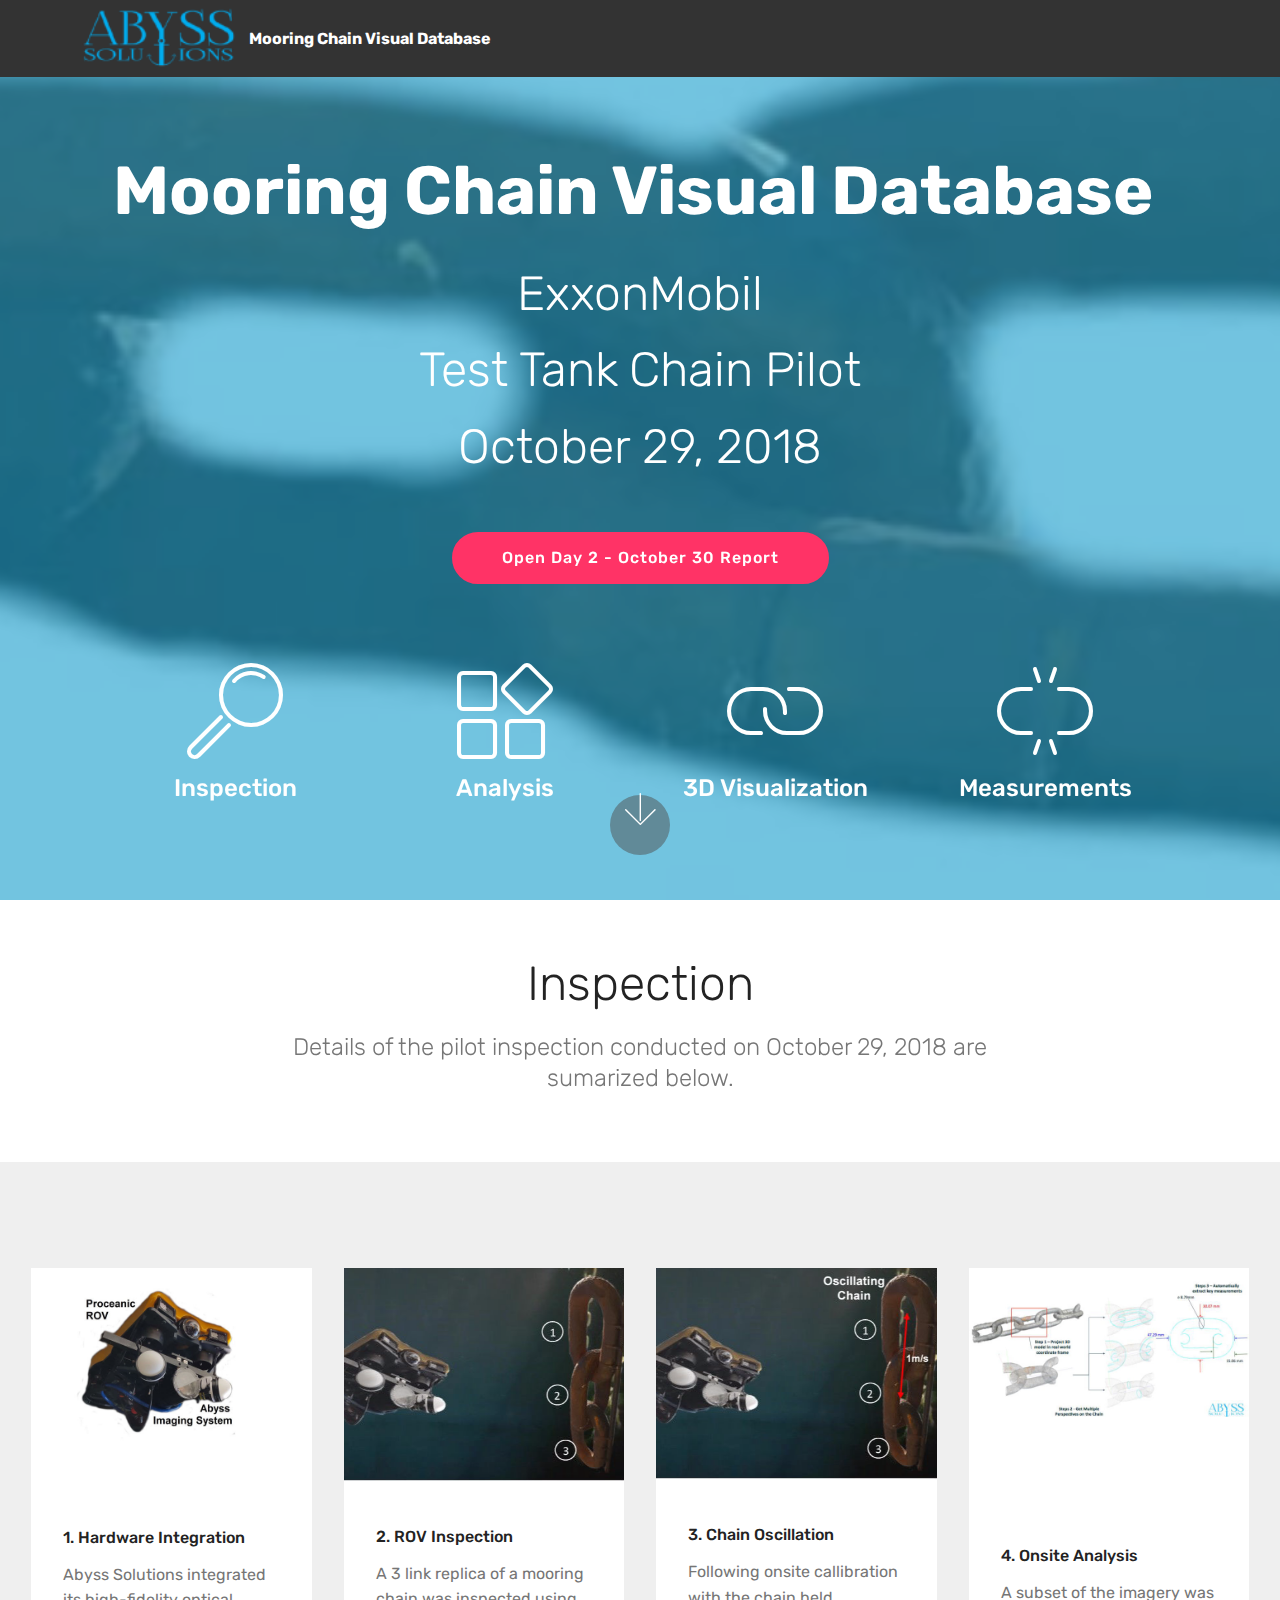
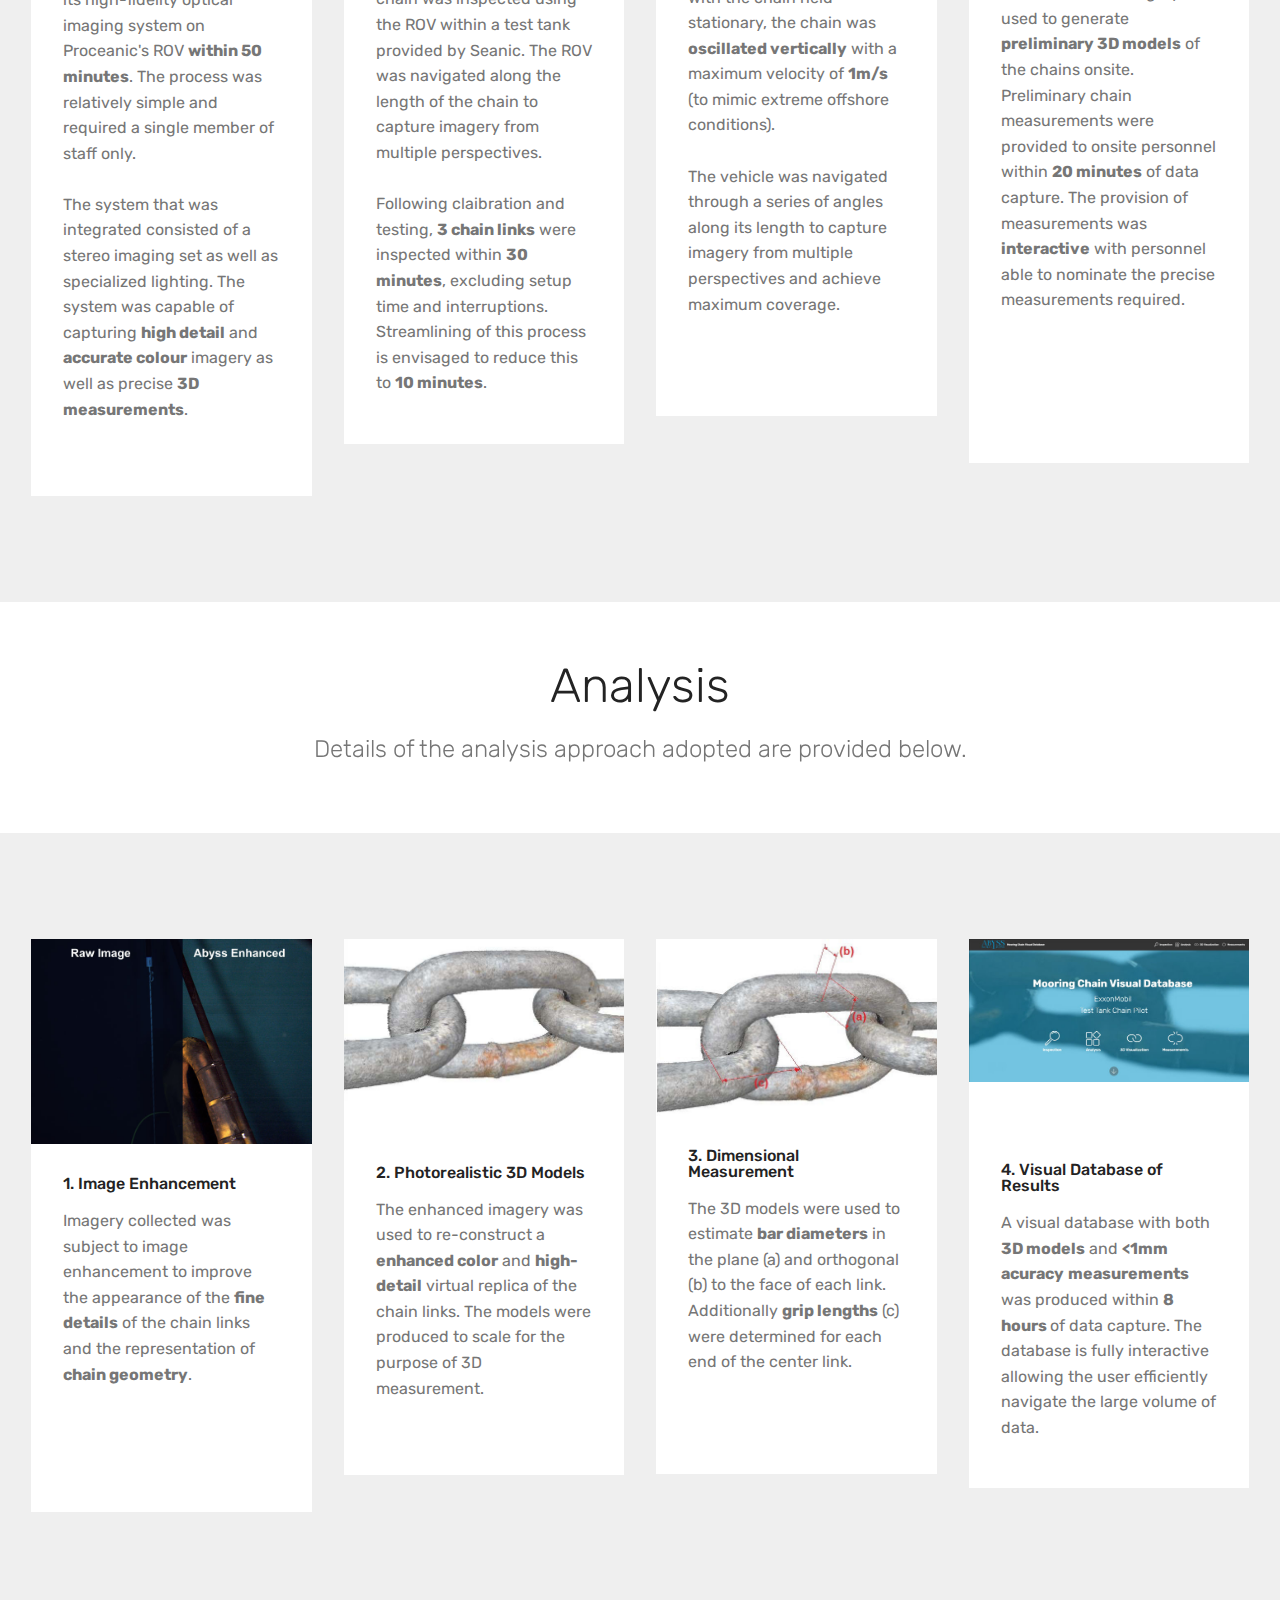
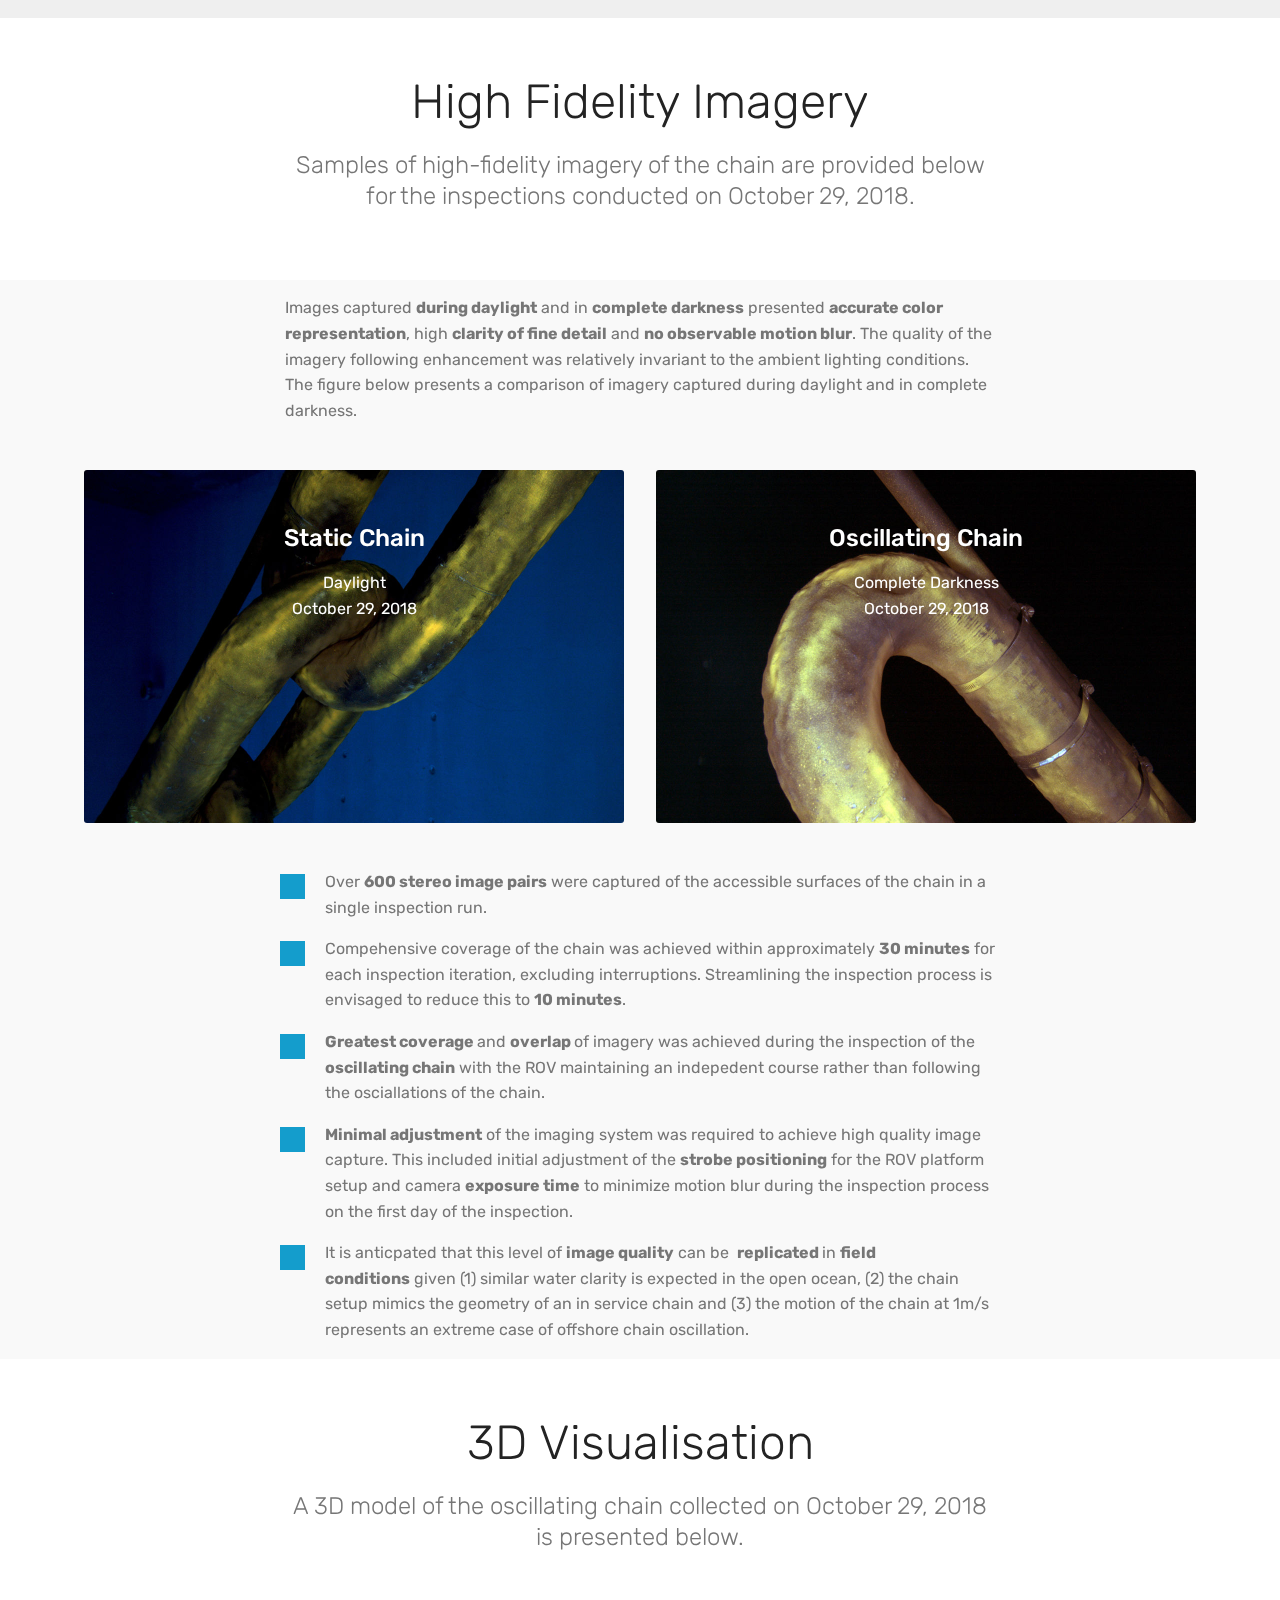
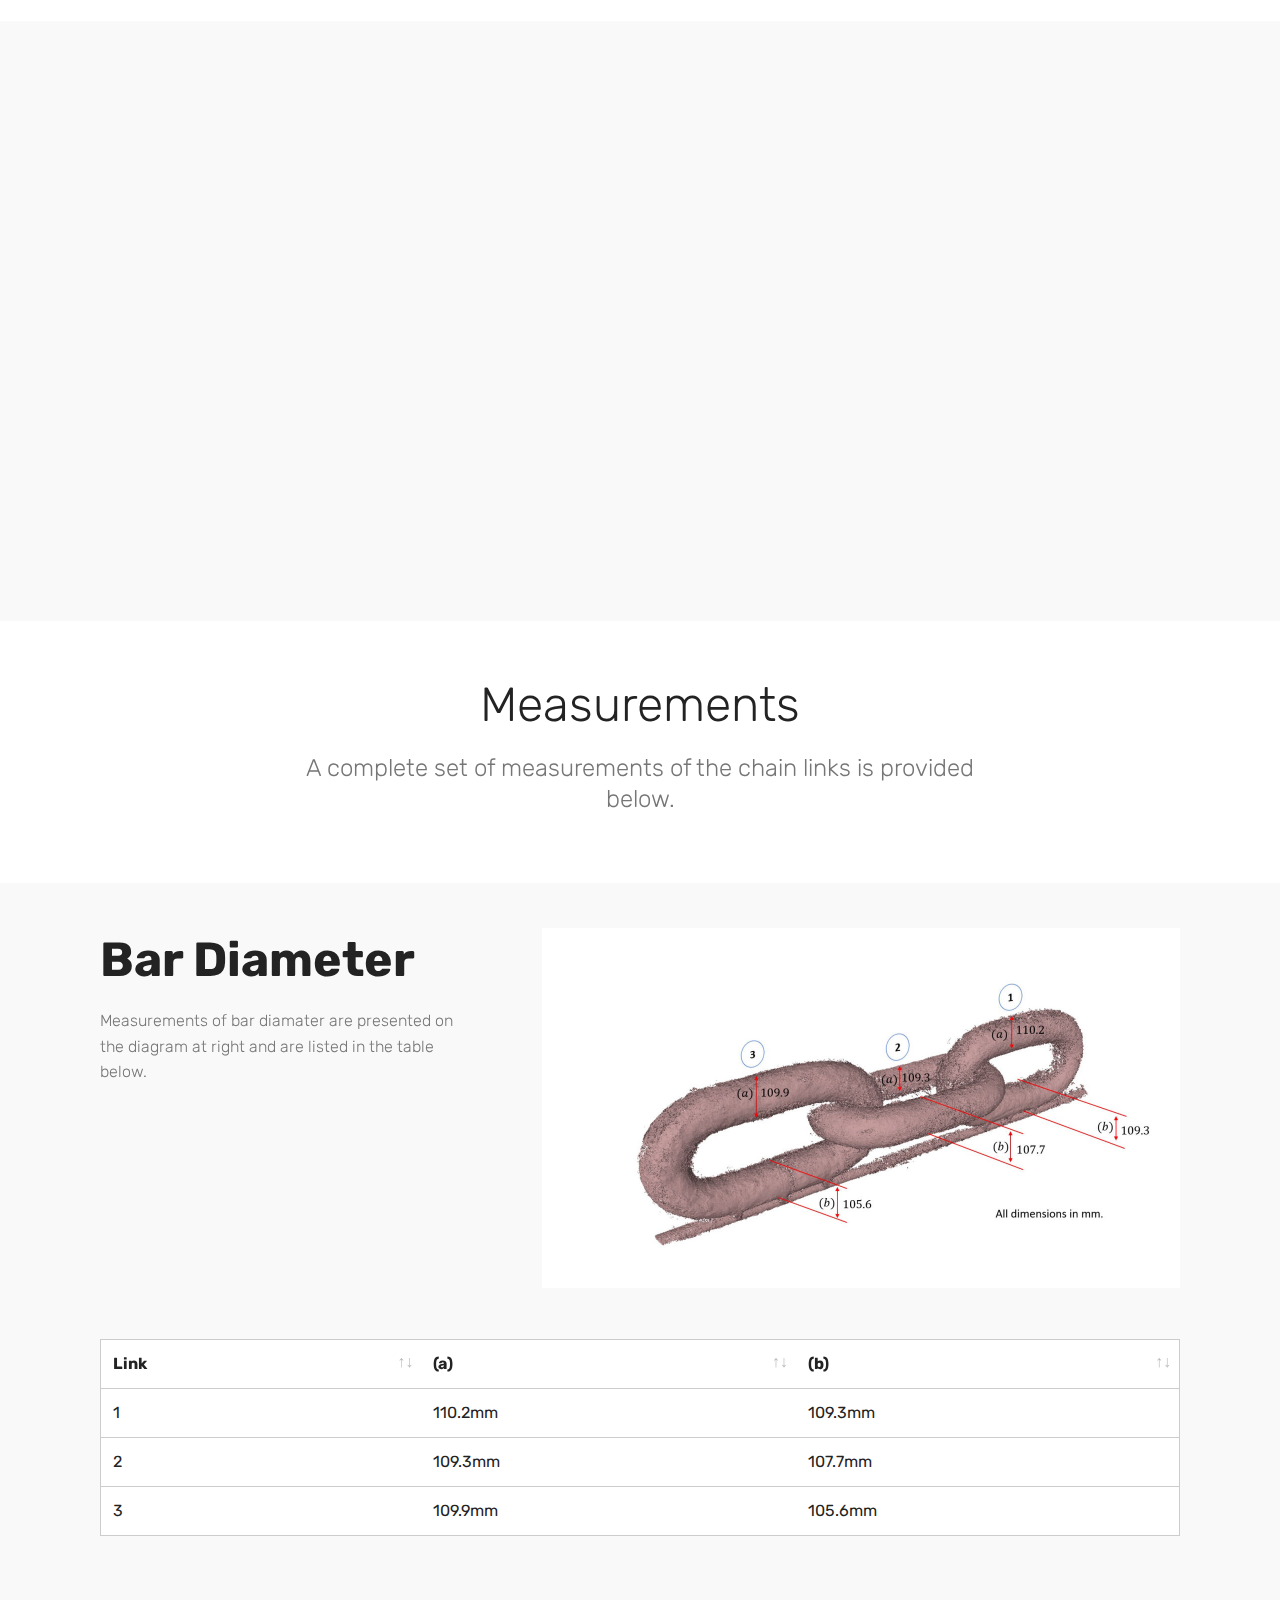
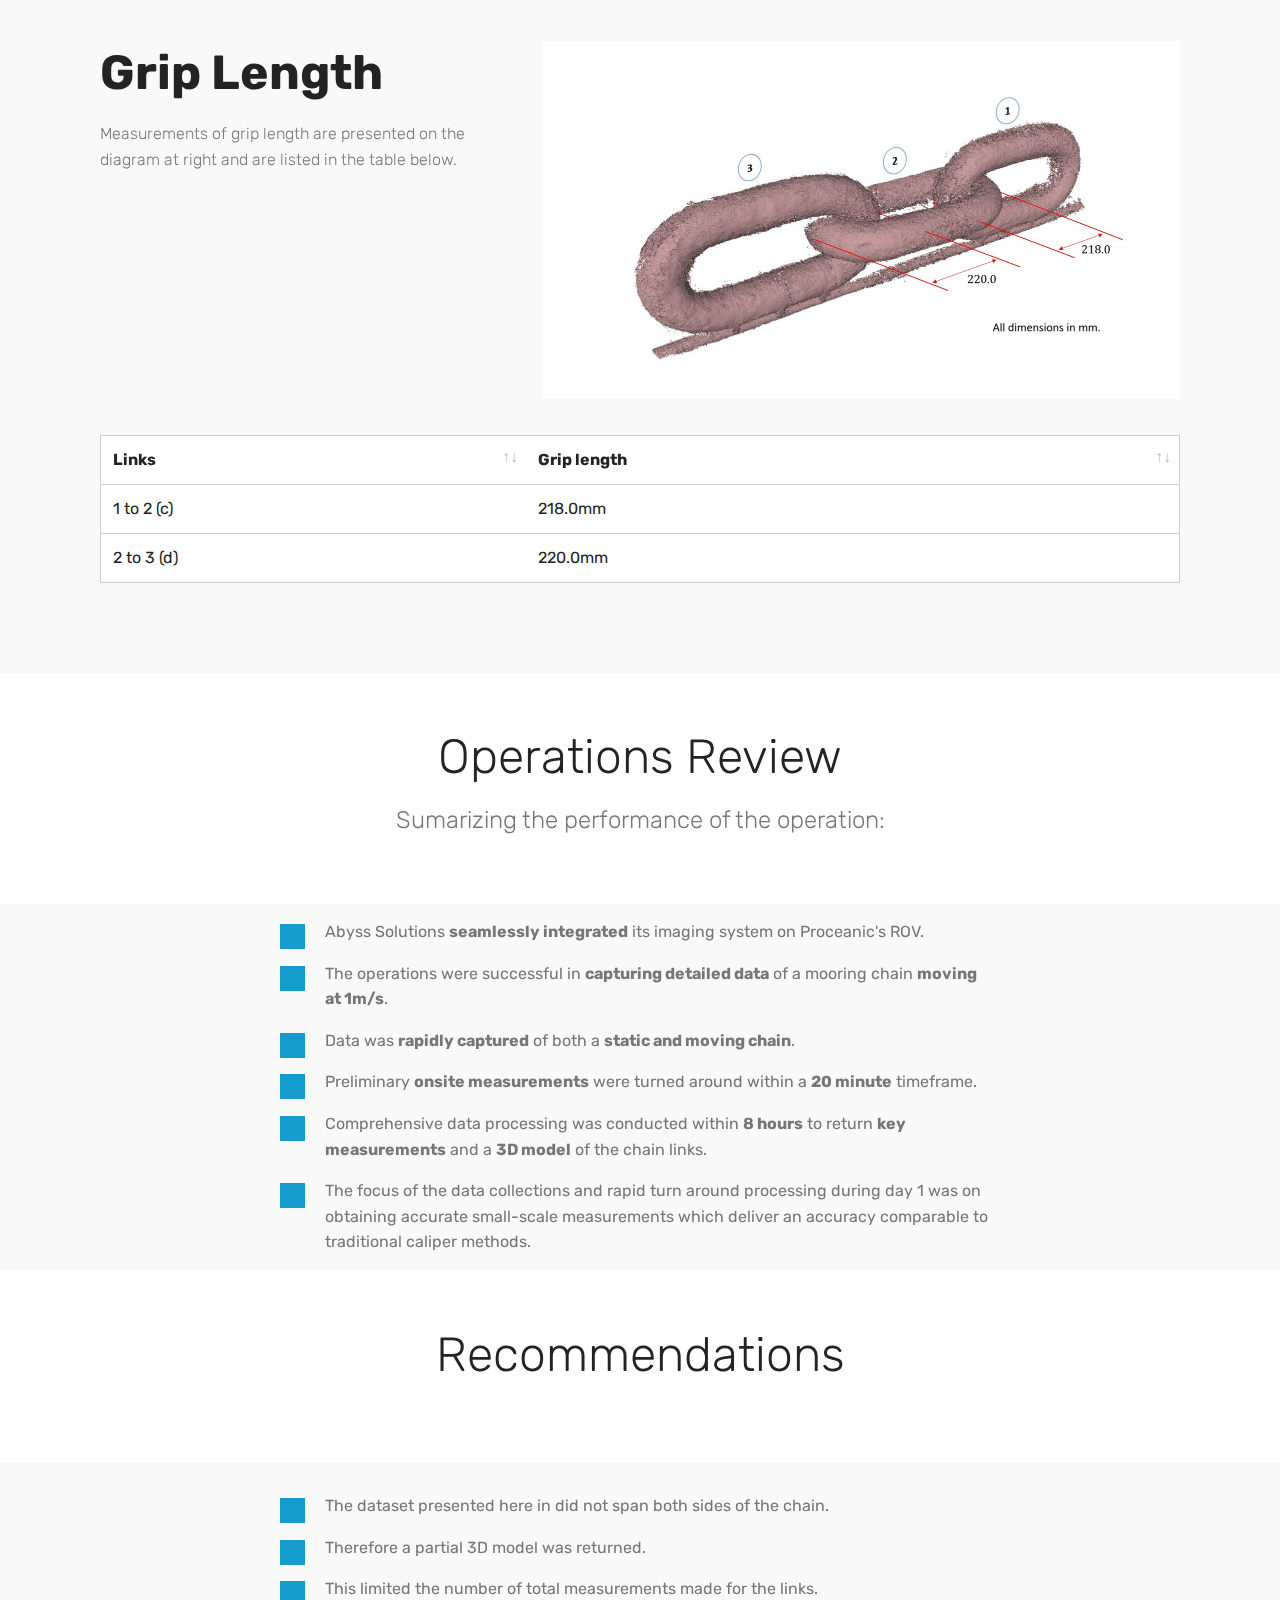
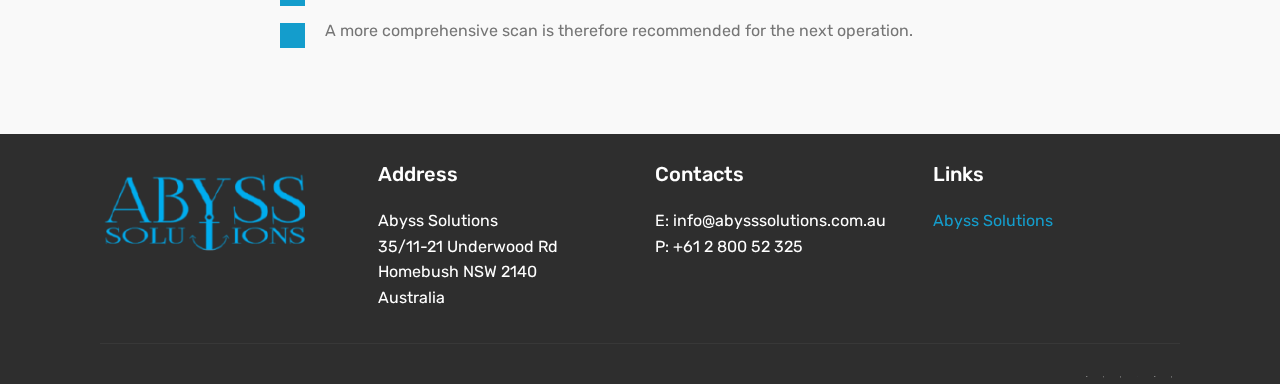
==== commit a8b69089: "create github pages" ====
--- a/page1.html
+++ b/page1.html
@@ -55,7 +55,7 @@
     </nav>
 </section>
 
-<section class="engine"><a href="https://mobirise.info/y">free html site templates</a></section><section class="header12 cid-r83pmsokXh mbr-fullscreen mbr-parallax-background" id="header12-18">
+<section class="engine"><a href="https://mobirise.info/k">develop free website</a></section><section class="header12 cid-r83pmsokXh mbr-fullscreen mbr-parallax-background" id="header12-18">
 
     
 
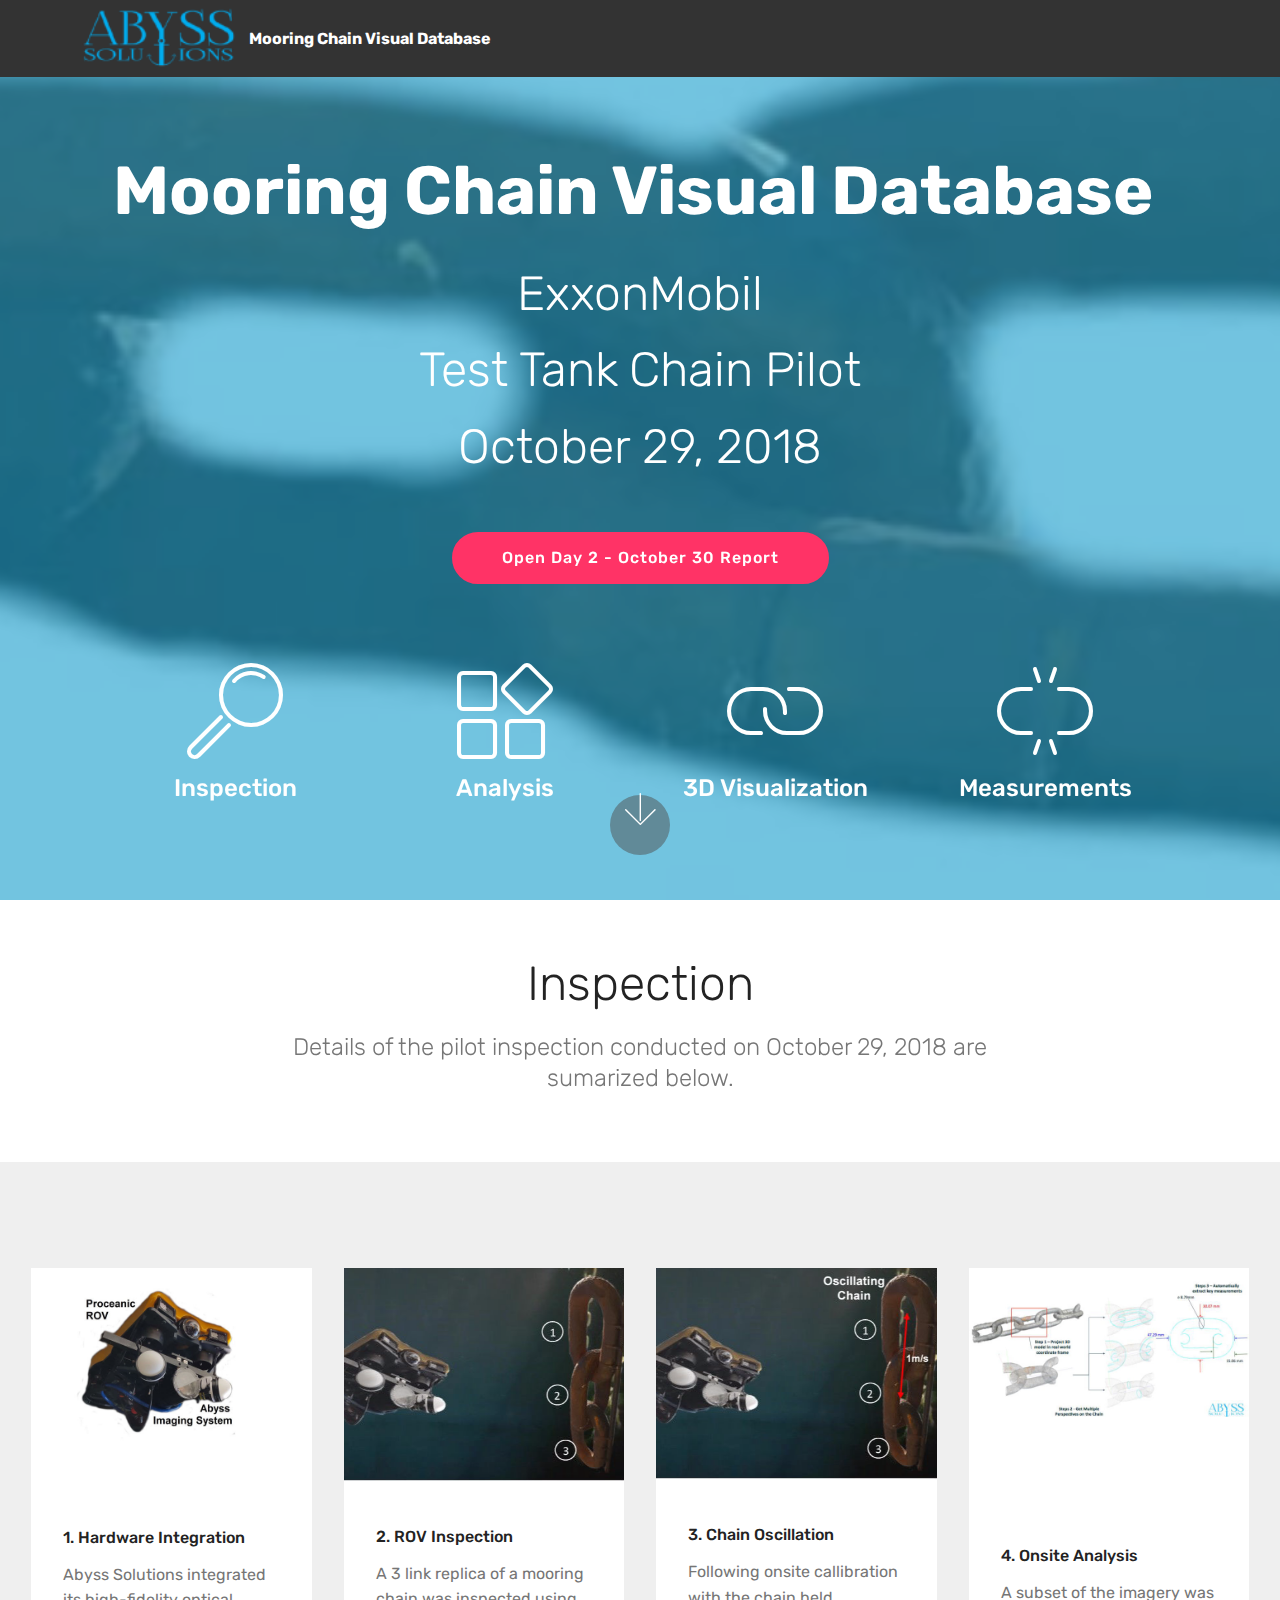
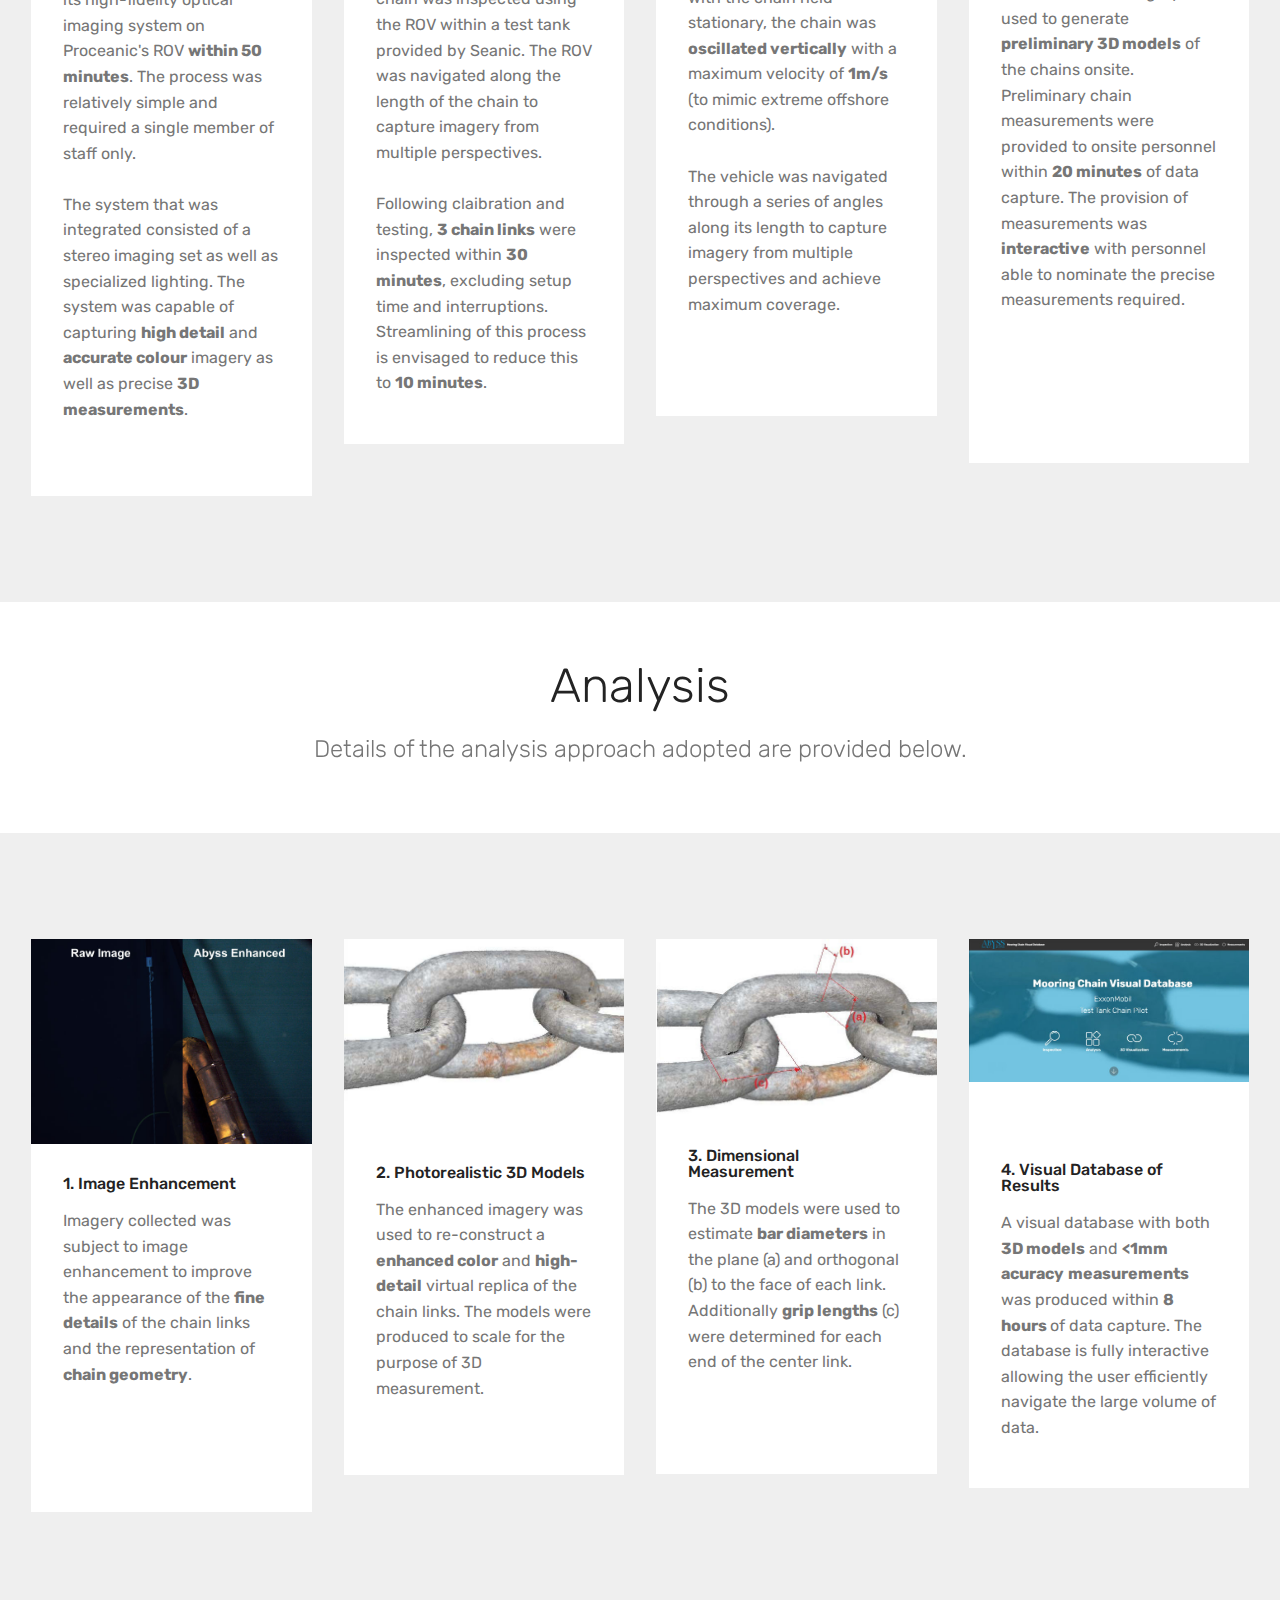
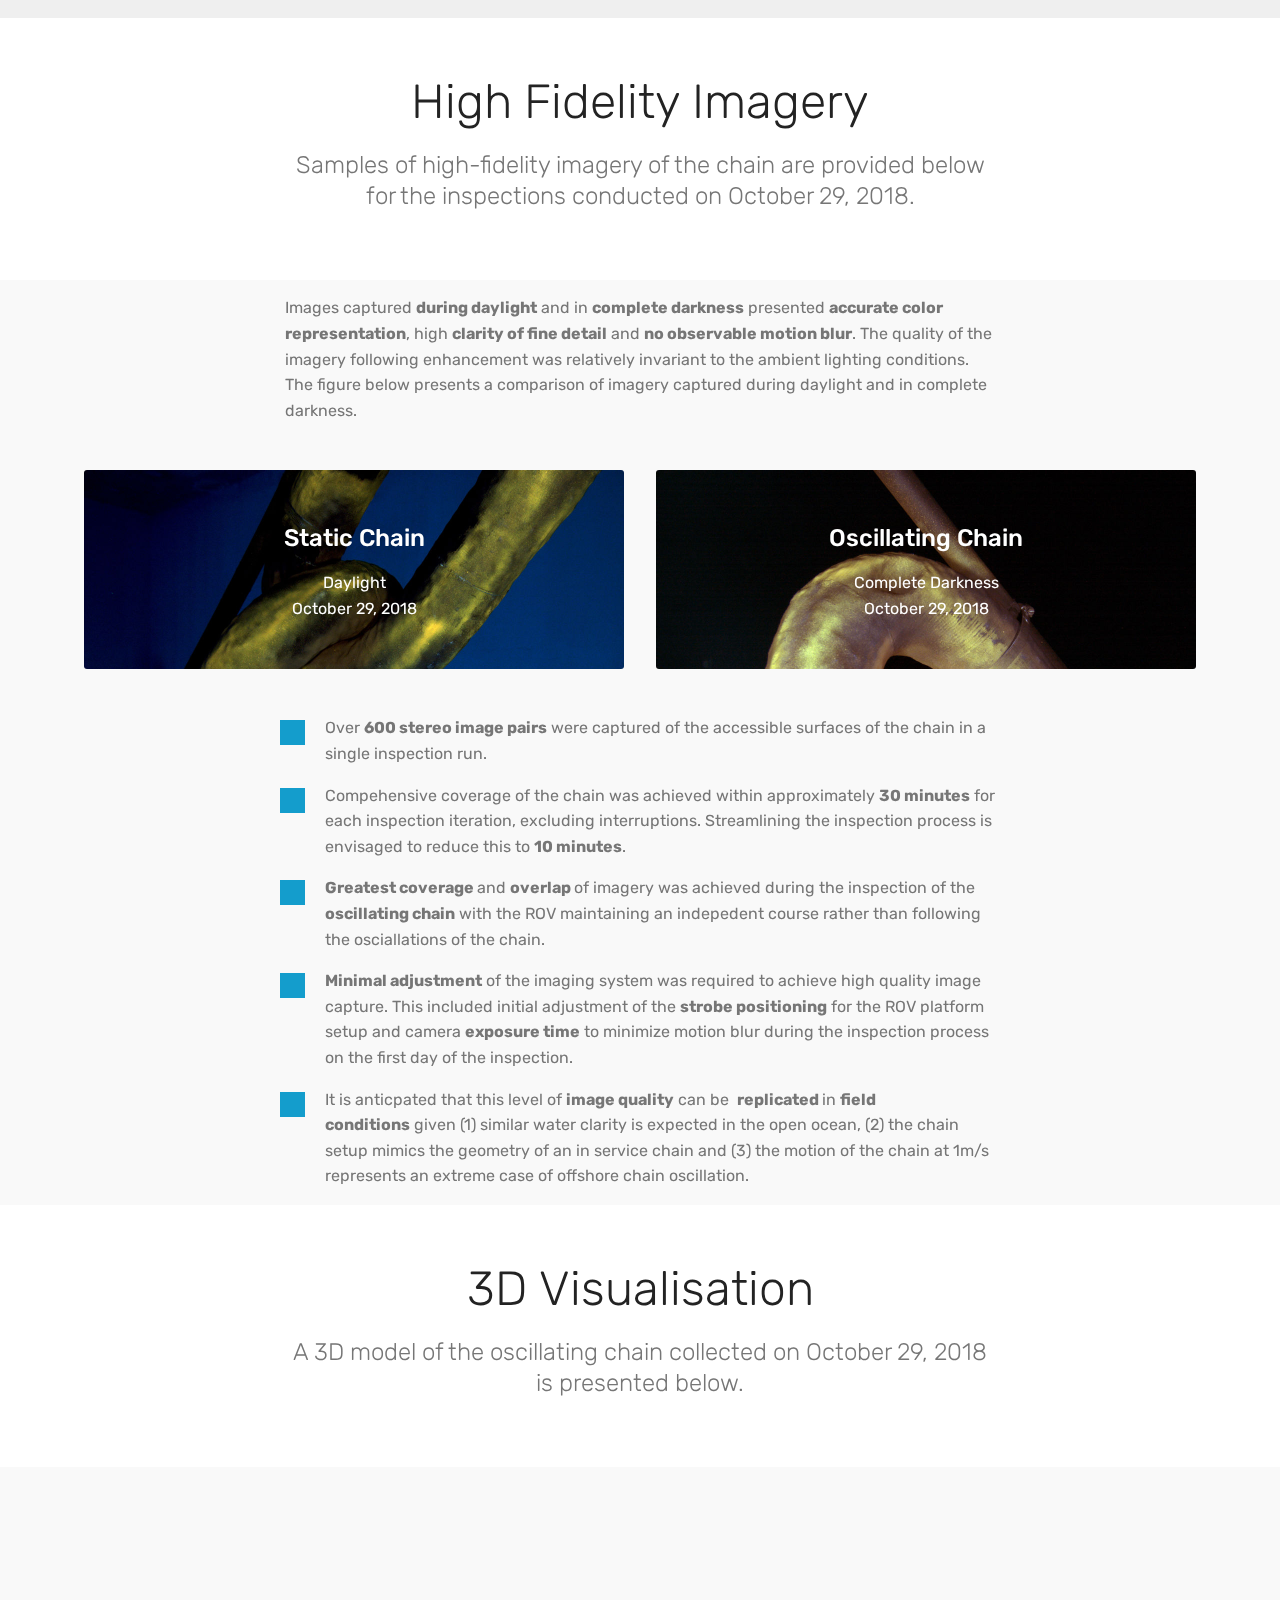
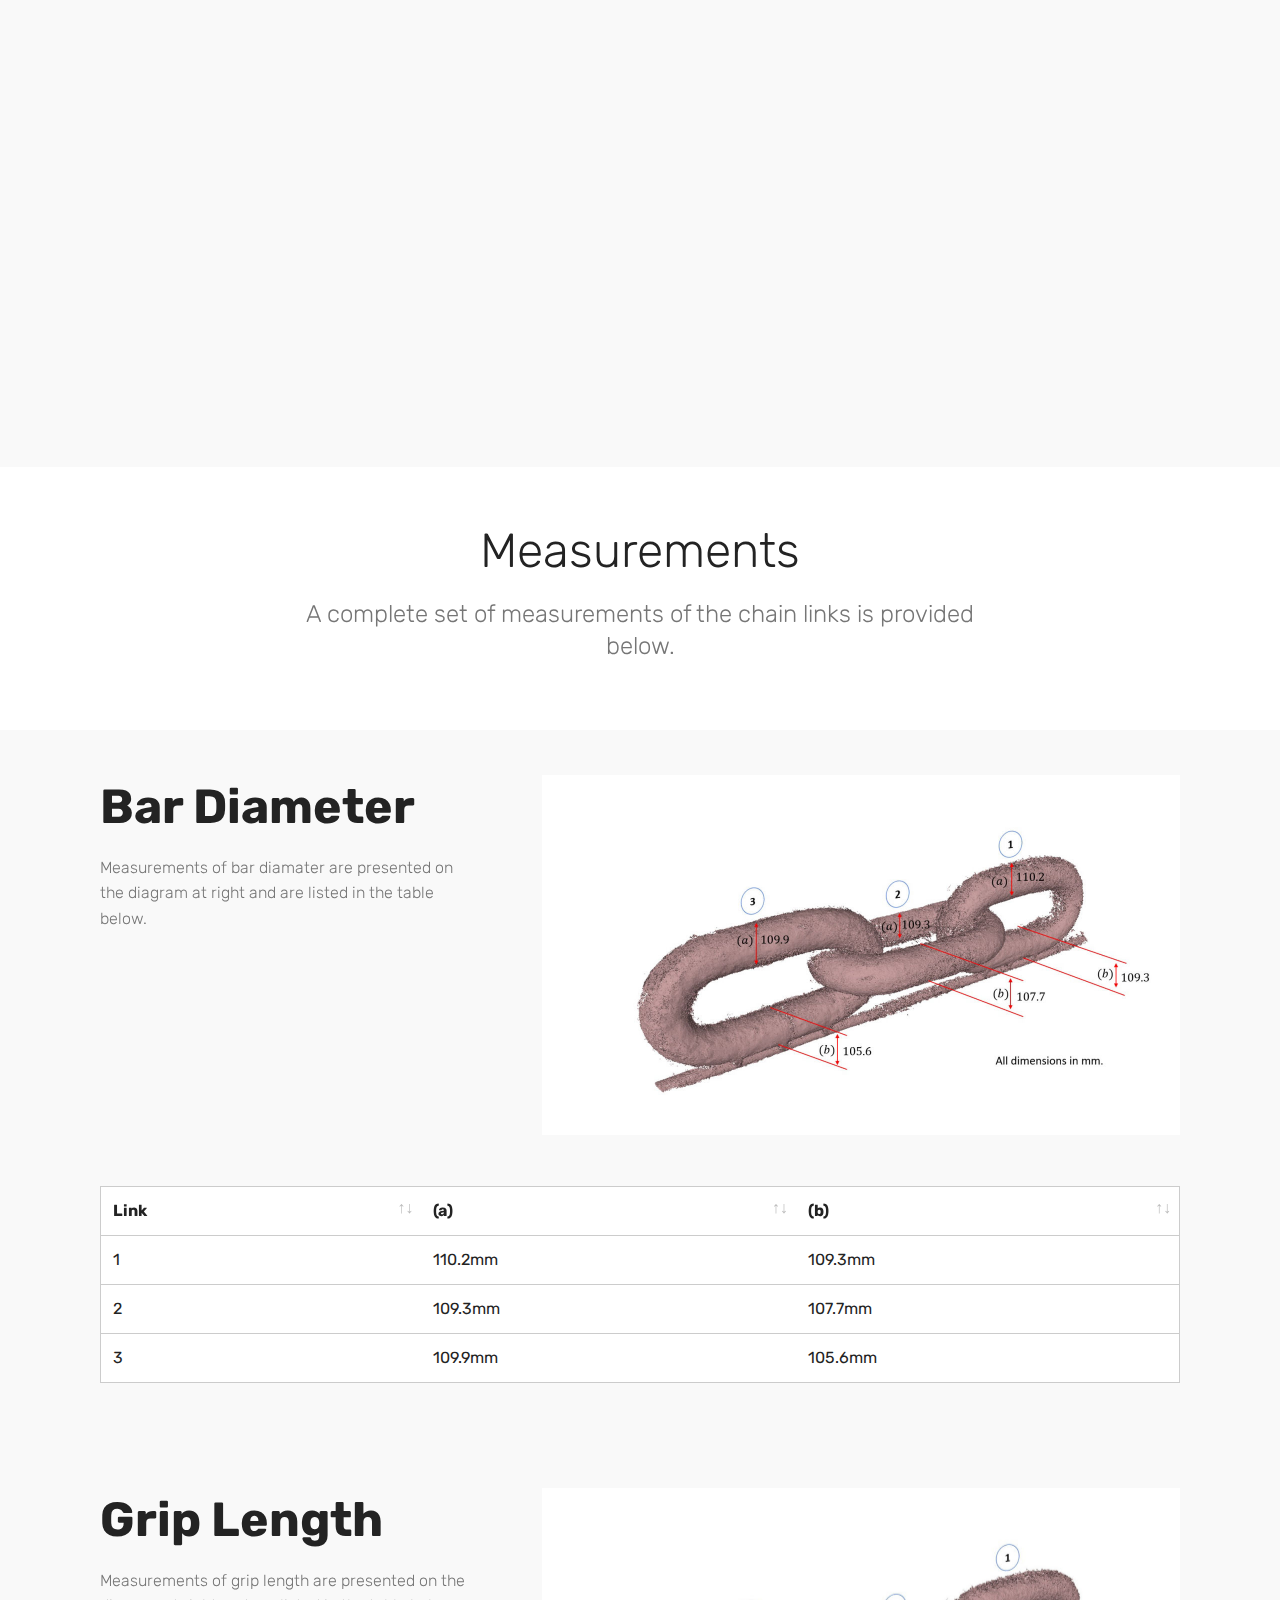
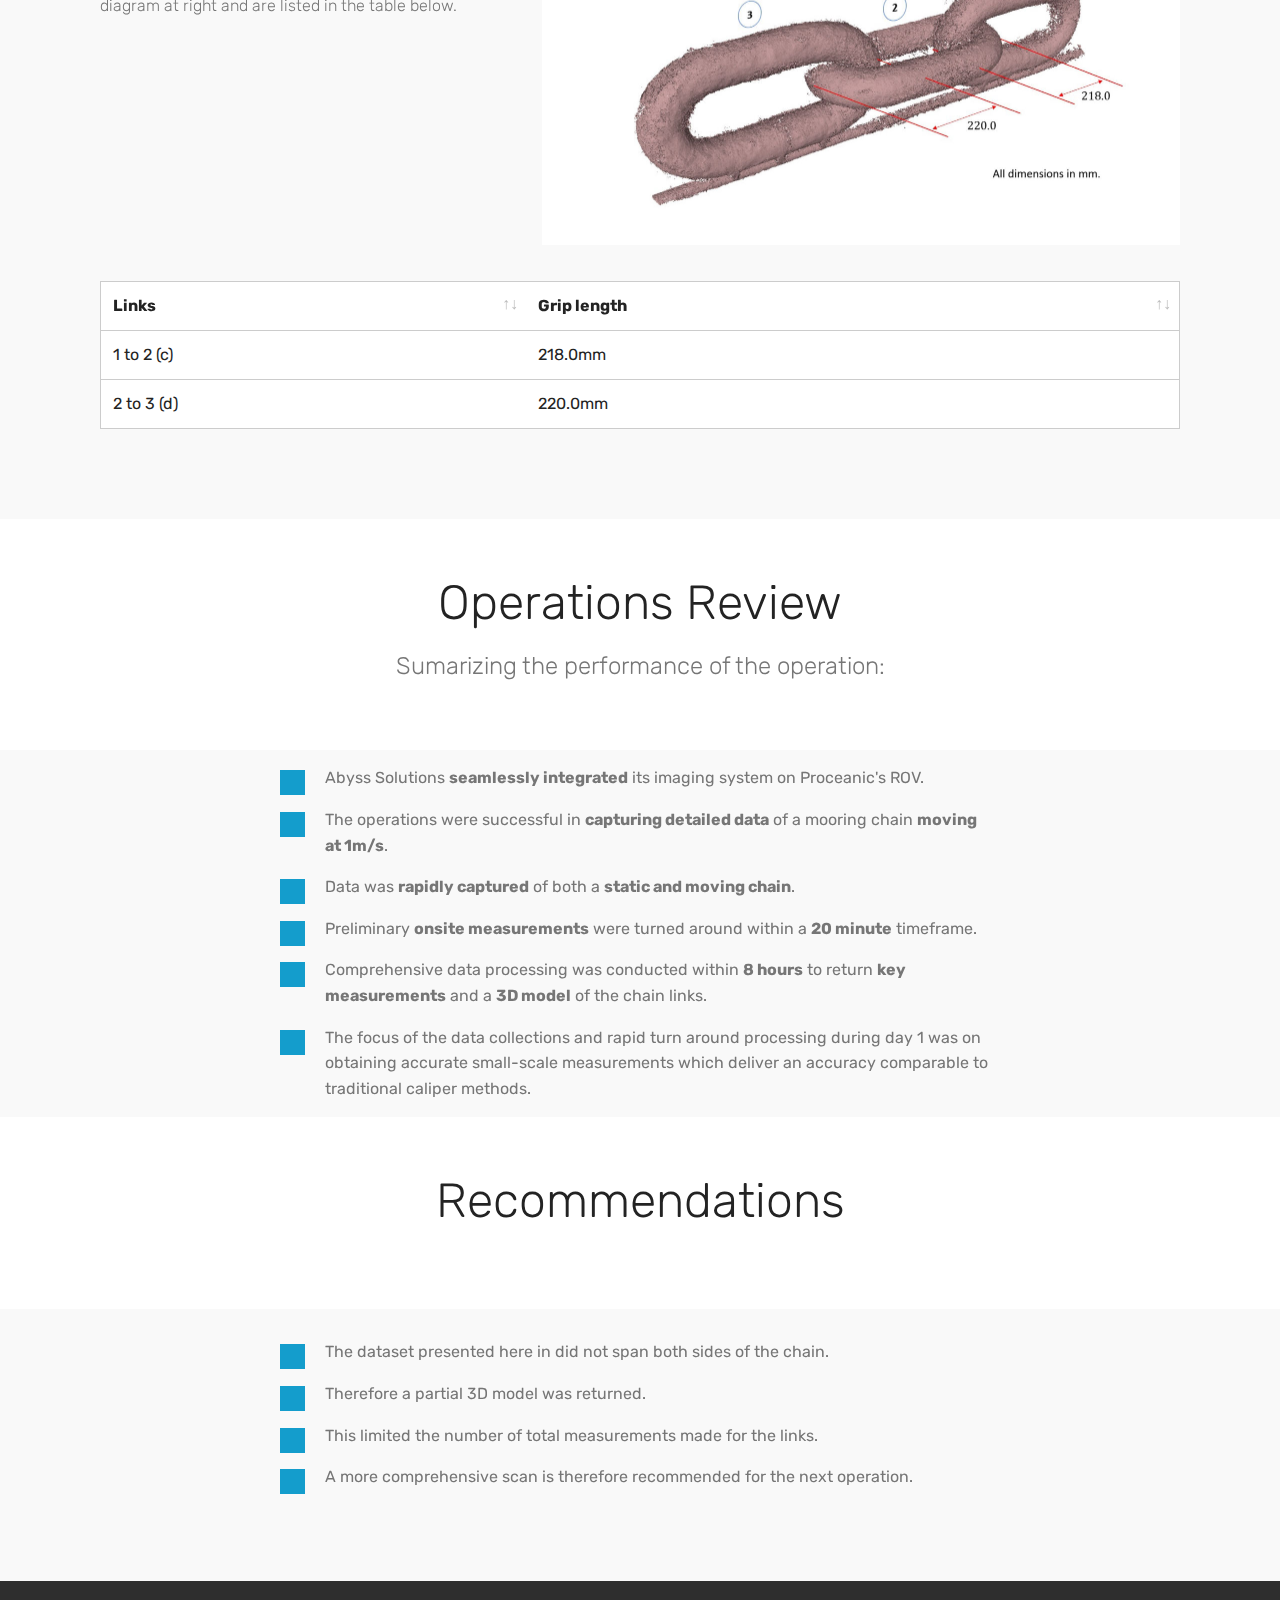
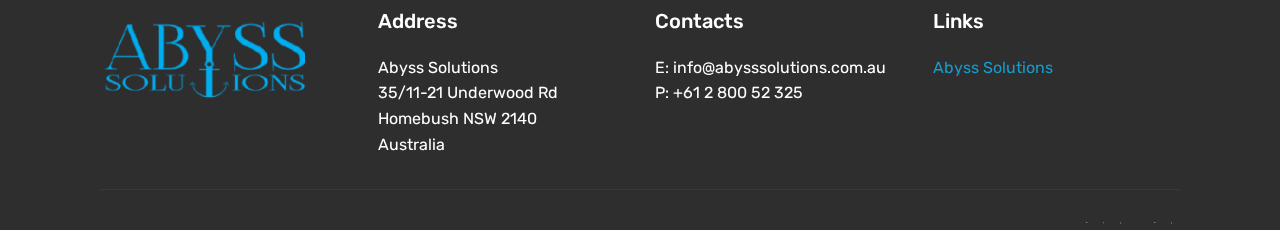
==== commit 108ca22f: "create github pages" ====
--- a/page1.html
+++ b/page1.html
@@ -55,7 +55,7 @@
     </nav>
 </section>
 
-<section class="engine"><a href="https://mobirise.info/k">develop free website</a></section><section class="header12 cid-r83pmsokXh mbr-fullscreen mbr-parallax-background" id="header12-18">
+<section class="engine"><a href="https://mobirise.info/m">free website design templates</a></section><section class="header12 cid-r83pmsokXh mbr-fullscreen mbr-parallax-background" id="header12-18">
 
     
 
@@ -342,7 +342,7 @@
                 <h4 class="card-title py-2 mbr-fonts-style display-5">
                     Oscillating Chain</h4>
                 <p class="mbr-text mbr-fonts-style display-7">
-                    Complete Darkness<br>October 29, 2018<br><br><br><br><br><br><br></p>
+                    Complete Darkness<br>October 29, 2018<br></p>
             </div>
                 
         </div>
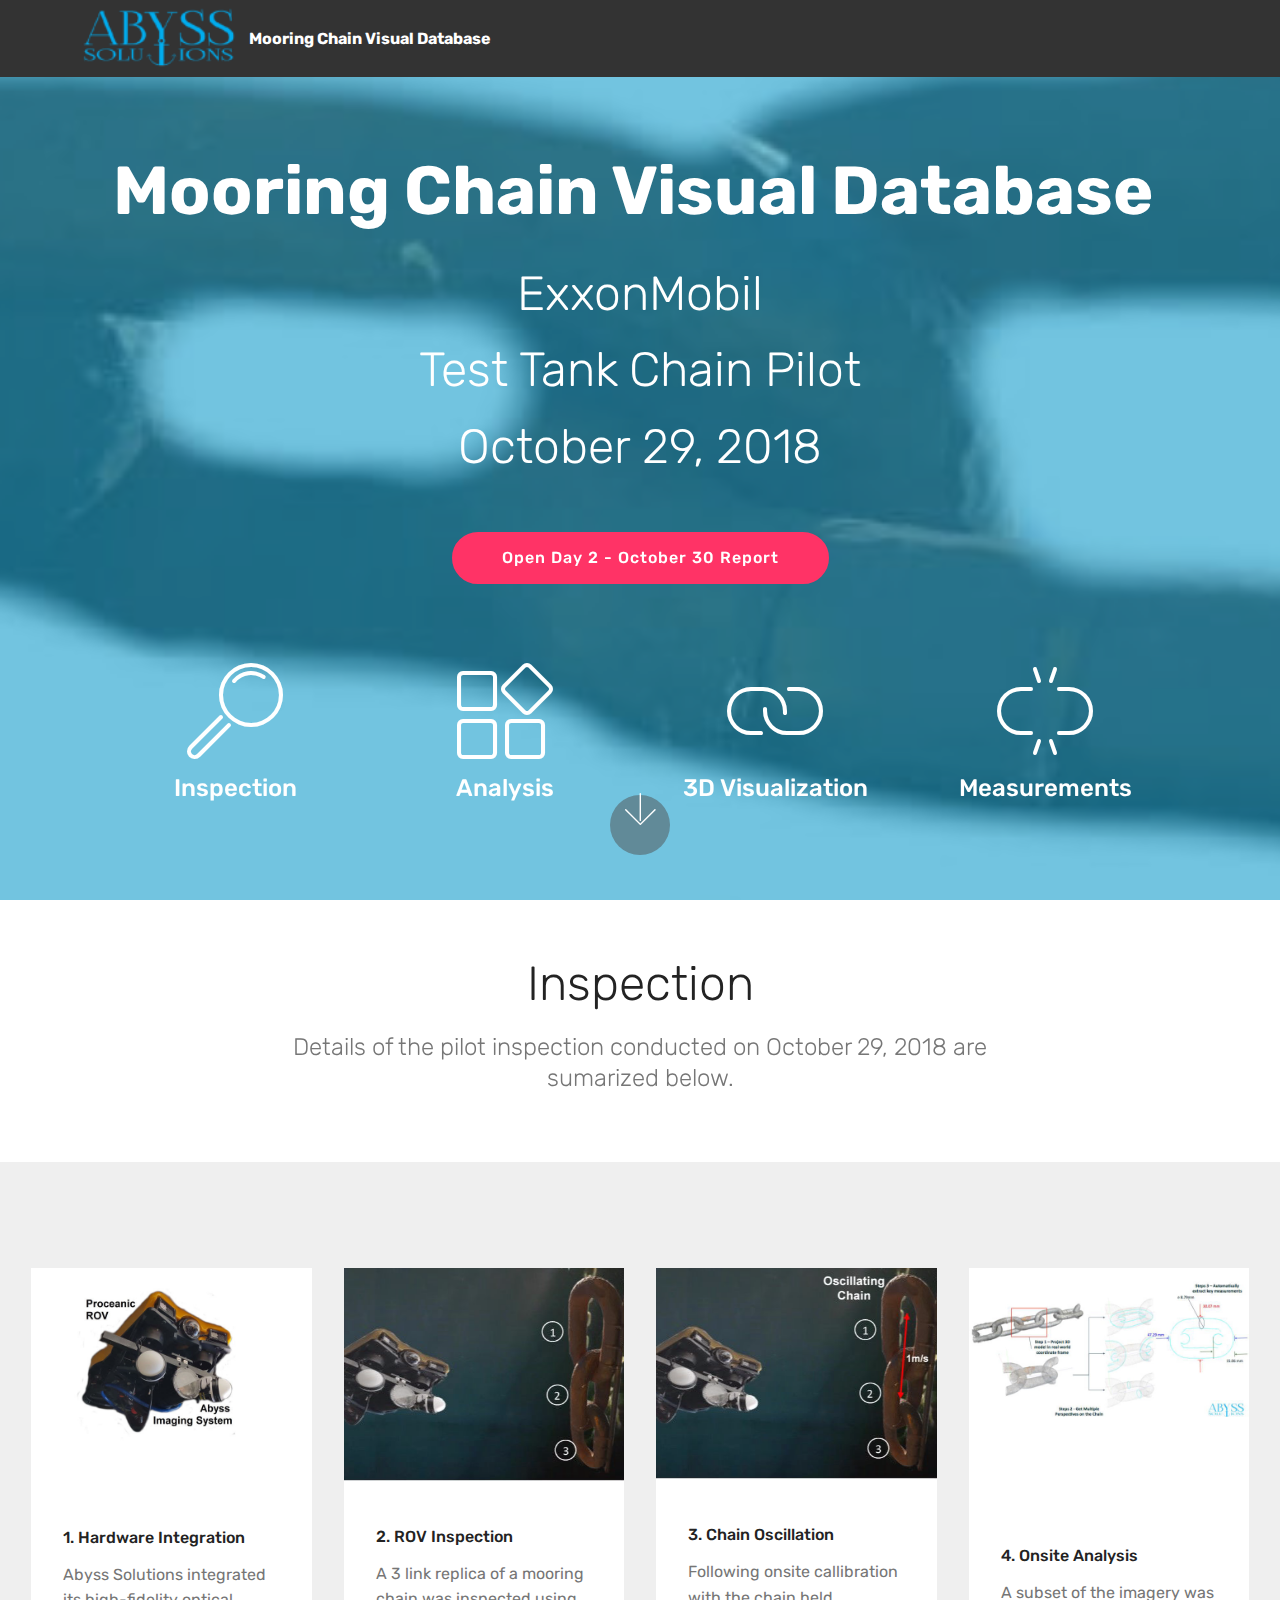
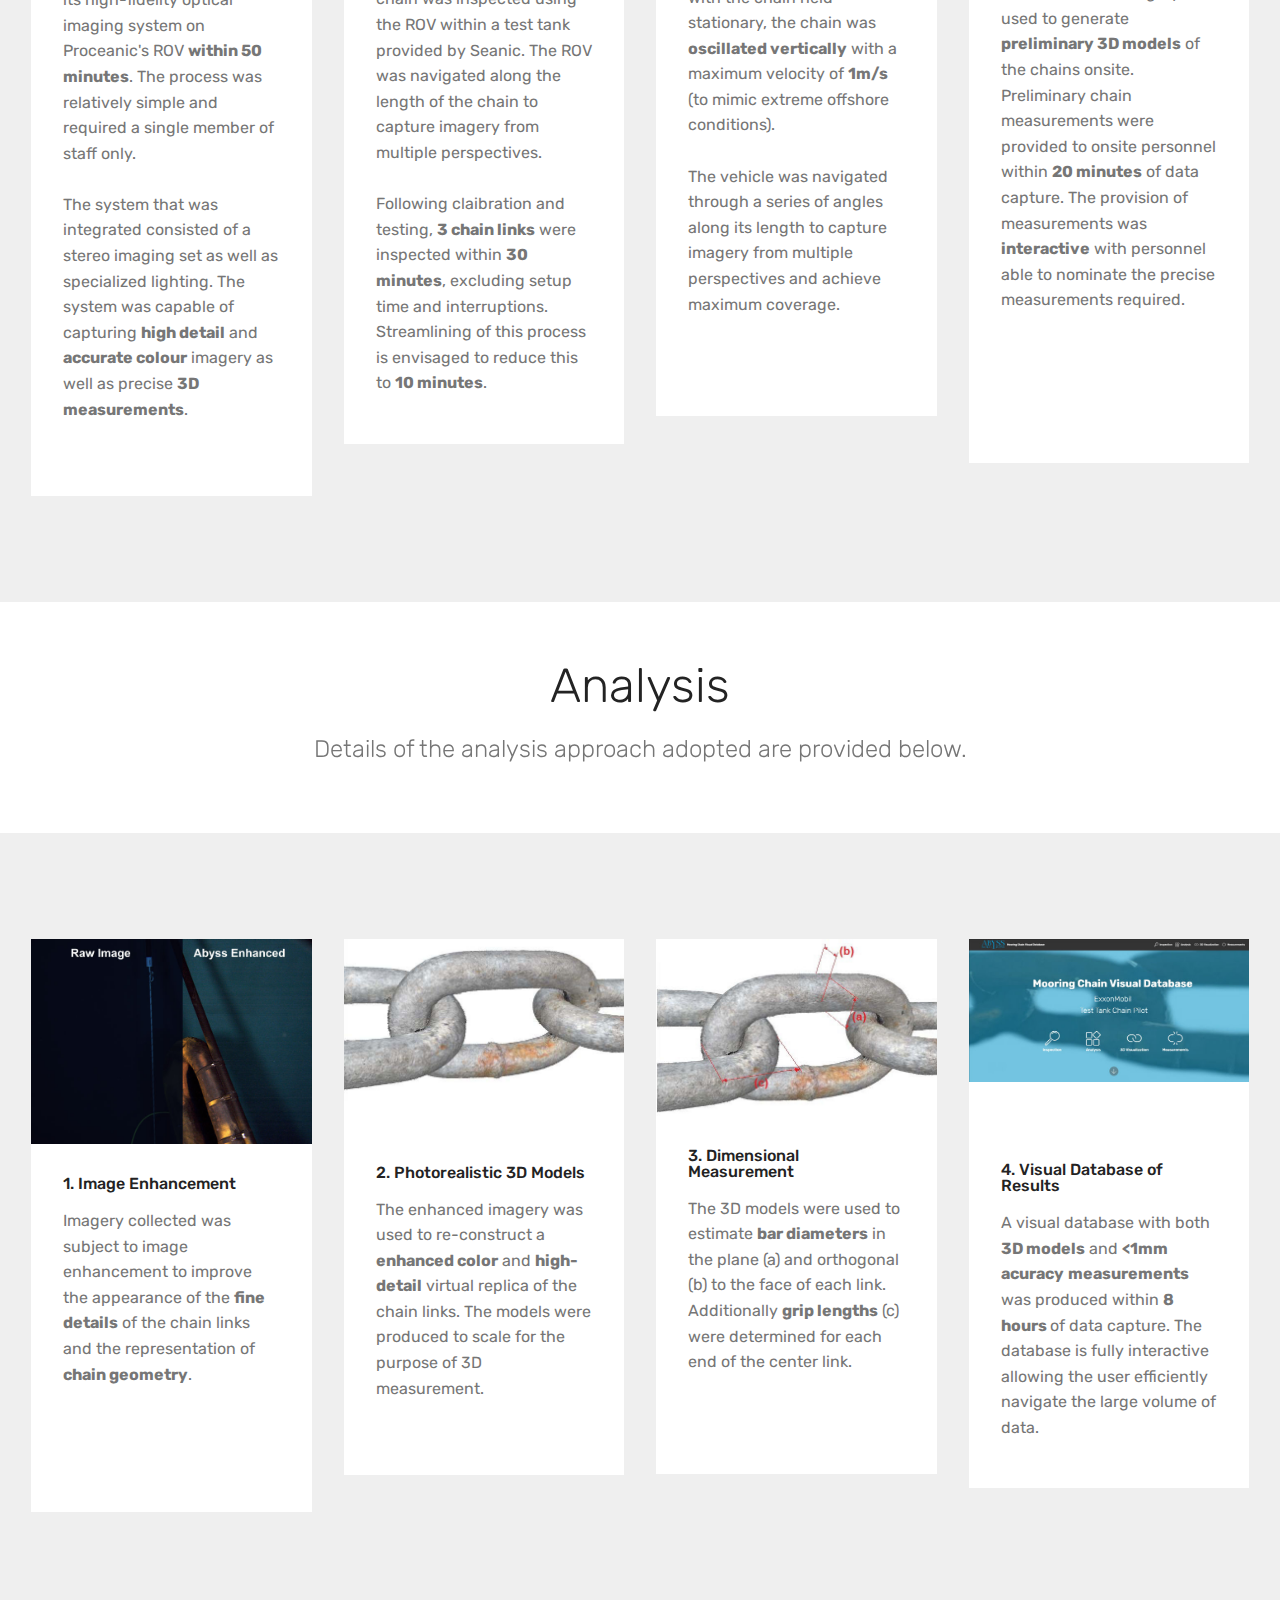
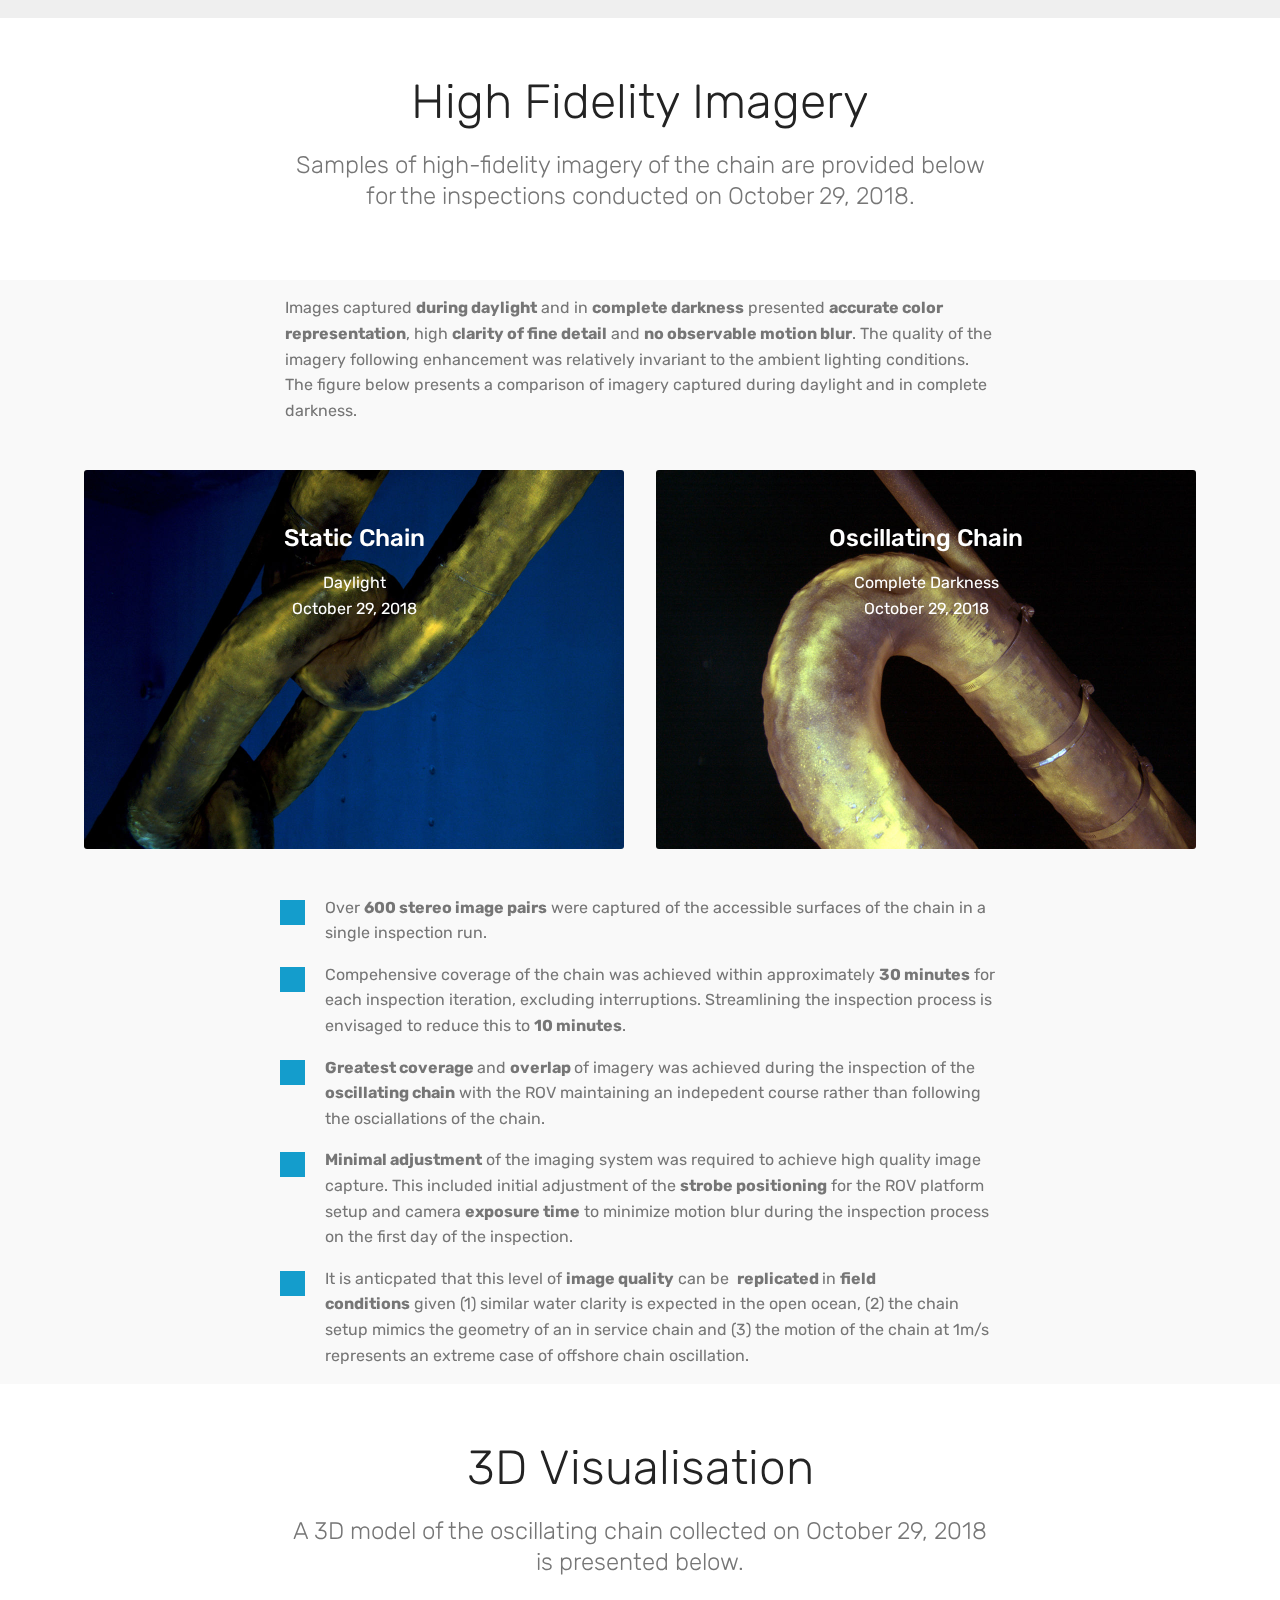
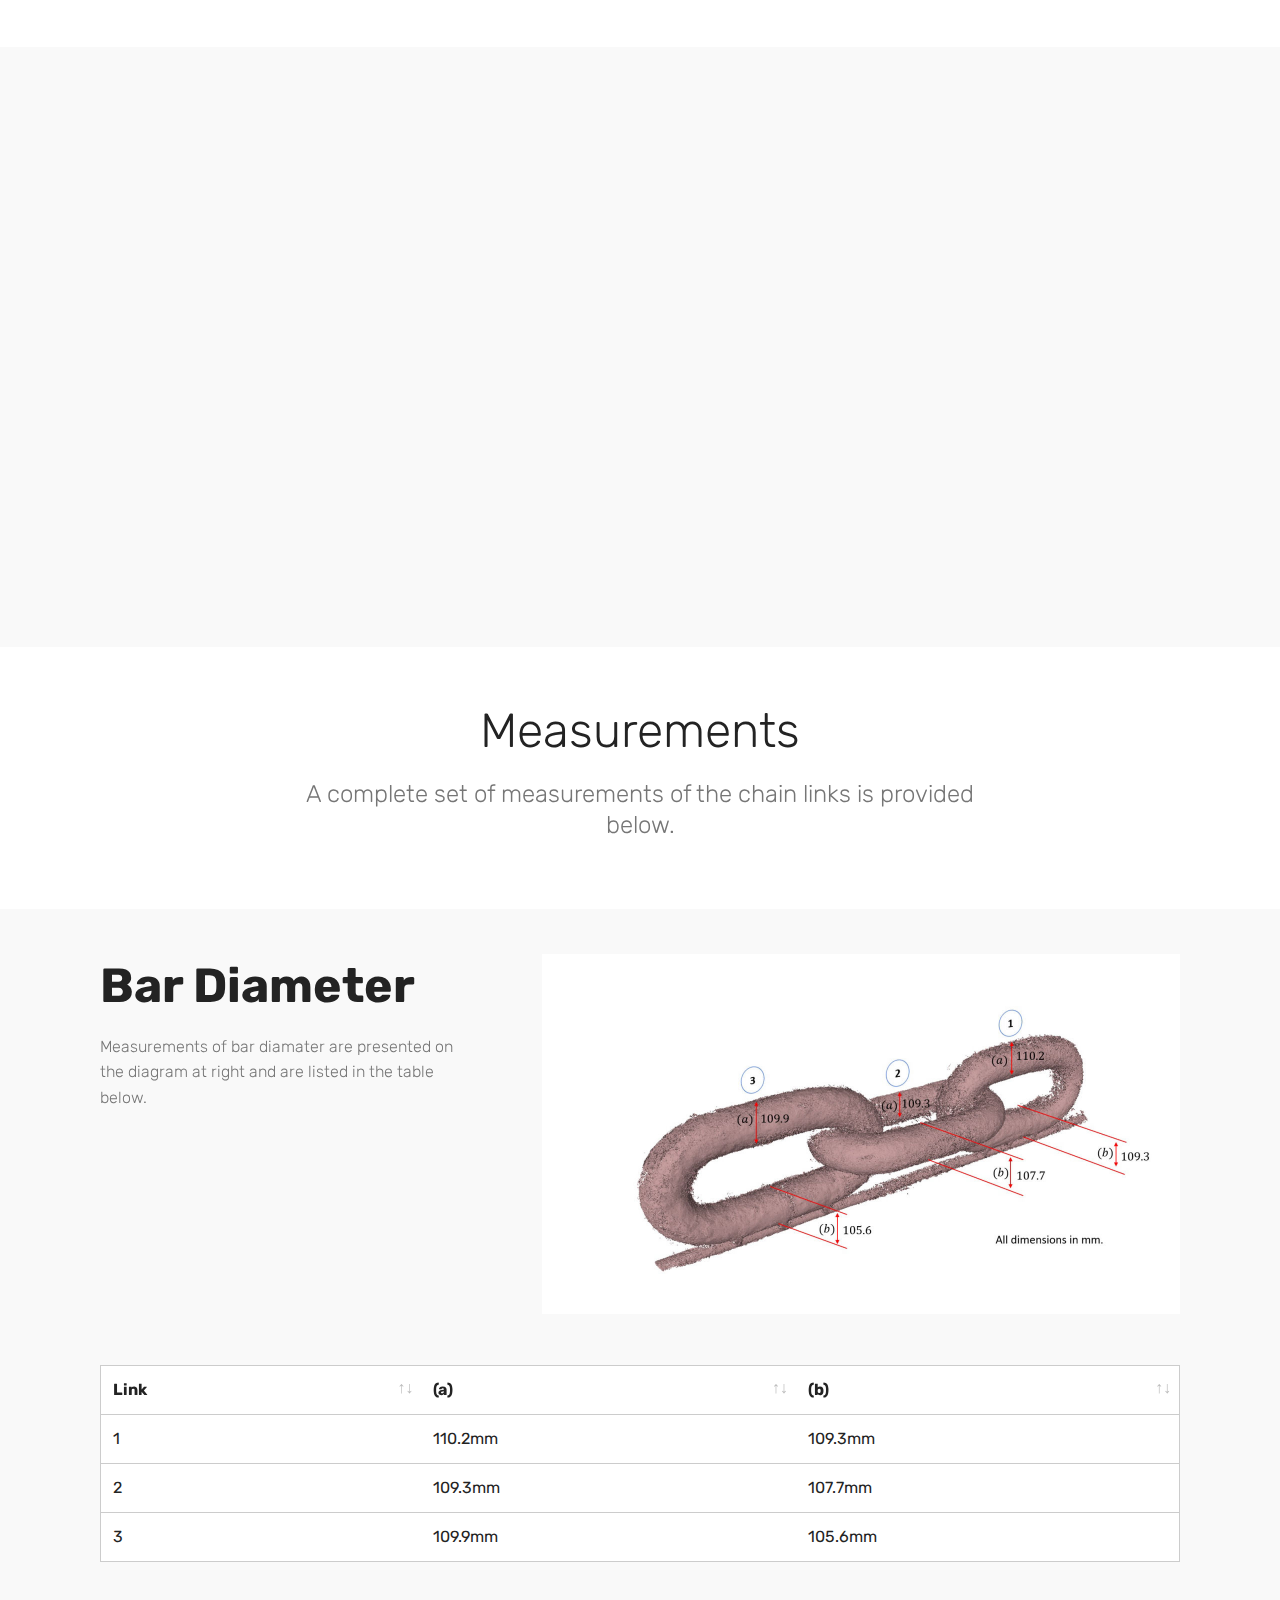
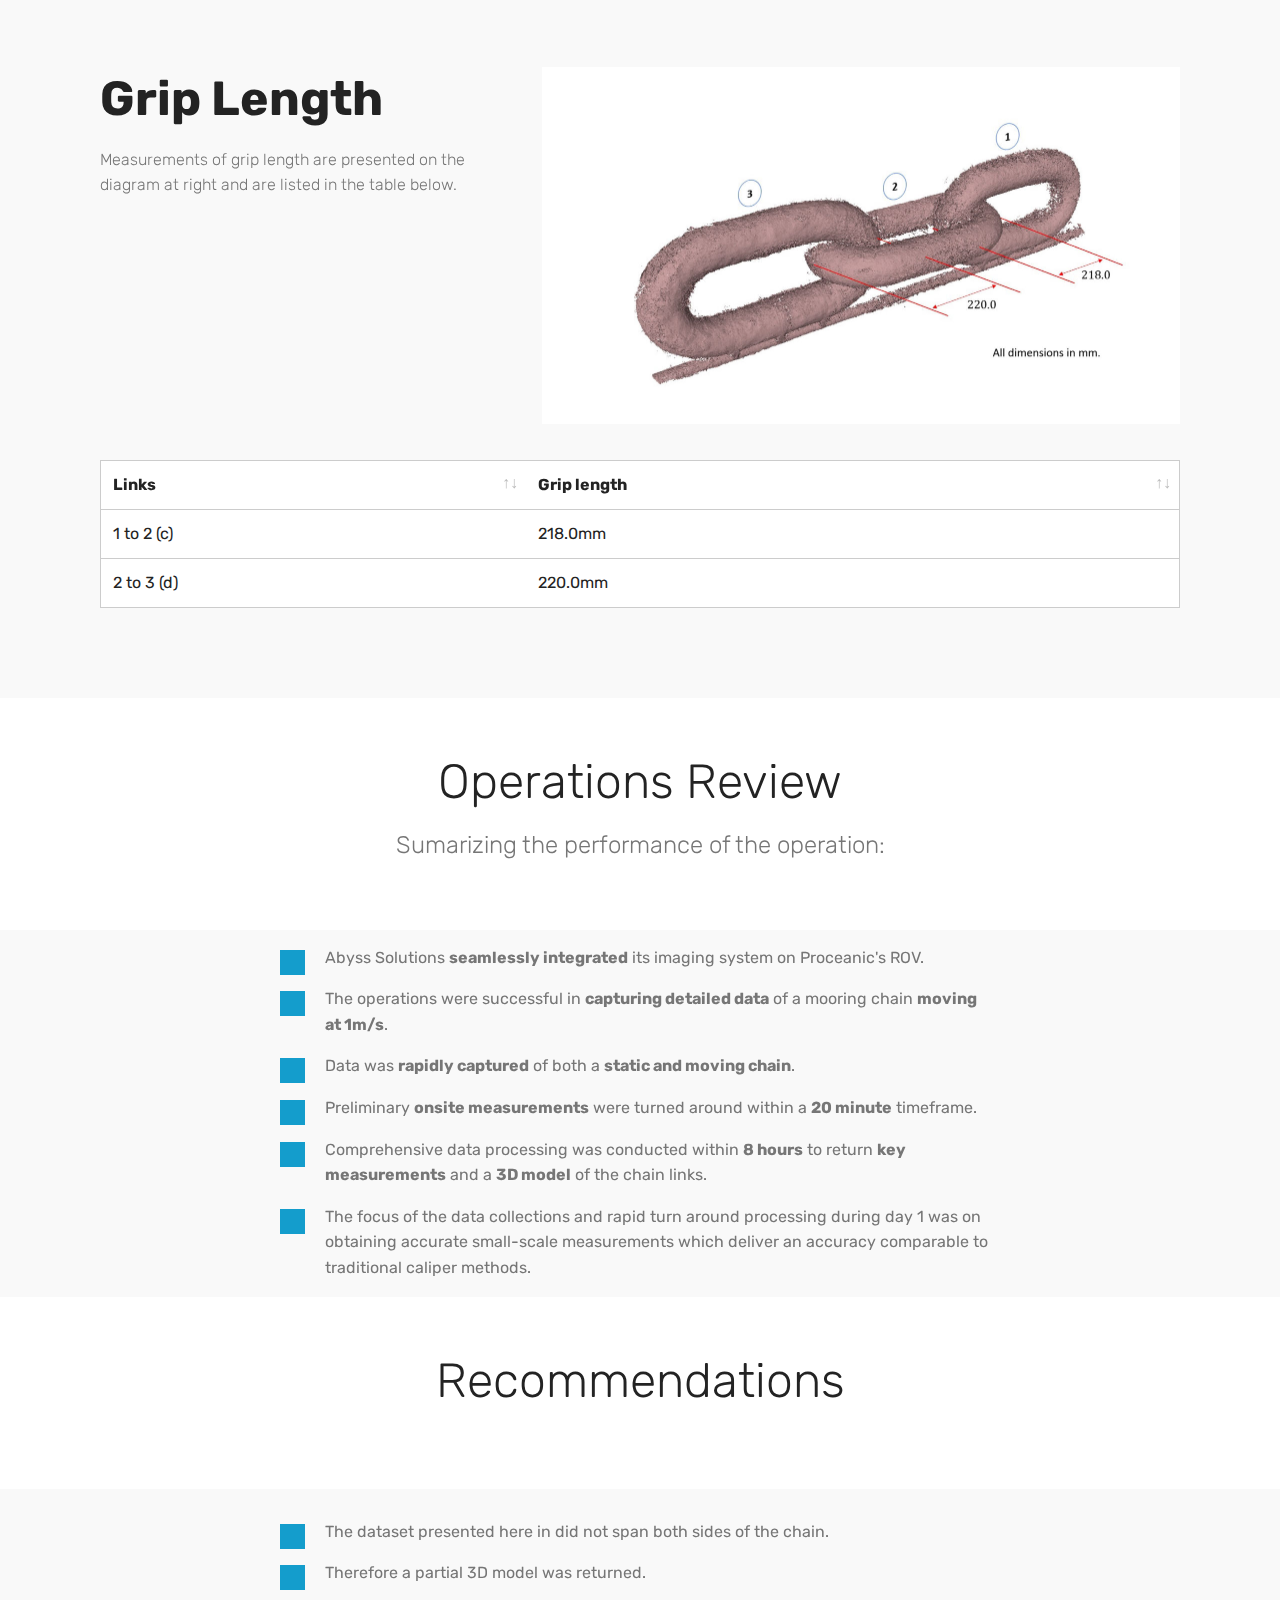
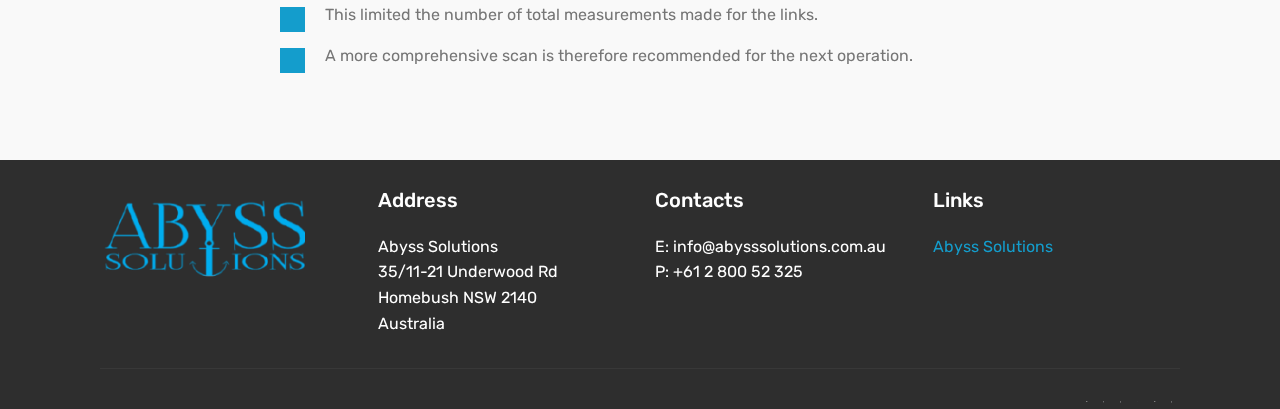
==== commit f389c6f0: "create github pages" ====
--- a/page1.html
+++ b/page1.html
@@ -55,7 +55,7 @@
     </nav>
 </section>
 
-<section class="engine"><a href="https://mobirise.info/m">free website design templates</a></section><section class="header12 cid-r83pmsokXh mbr-fullscreen mbr-parallax-background" id="header12-18">
+<section class="engine"><a href="https://mobirise.info/c">site builder</a></section><section class="header12 cid-r83pmsokXh mbr-fullscreen mbr-parallax-background" id="header12-18">
 
     
 
@@ -333,7 +333,7 @@
                 <h4 class="card-title py-2 mbr-fonts-style display-5">
                     Static Chain</h4>
                 <p class="mbr-text mbr-fonts-style display-7">
-                    Daylight<br>October 29, 2018</p>
+                    Daylight<br>October 29, 2018<br><br><br><br><br><br><br><br></p>
             </div>
             <div class="card col-12 col-md-6 p-5 m-3 align-center">
                 <div class="card-img">
@@ -342,7 +342,7 @@
                 <h4 class="card-title py-2 mbr-fonts-style display-5">
                     Oscillating Chain</h4>
                 <p class="mbr-text mbr-fonts-style display-7">
-                    Complete Darkness<br>October 29, 2018<br></p>
+                    Complete Darkness<br>October 29, 2018<br><br><br><br><br><br><br><br></p>
             </div>
                 
         </div>
--- a/assets/mobirise/css/mbr-additional.css
+++ b/assets/mobirise/css/mbr-additional.css
@@ -1774,7 +1774,7 @@
   color: #c1c1c1 !important;
 }
 .cid-r83pmsokXh {
-  background-image: url("../../../assets/images/mooring-chain-background-1-831x241.jpg");
+  background-image: url("../../../assets/images/mooring-chain-background-831x241.jpg");
 }
 .cid-r83pmsokXh .icons-media-container {
   display: -webkit-flex;
@@ -2488,7 +2488,7 @@
   }
 }
 .cid-r84SnFESv8 {
-  background-image: url("../../../");
+  background-image: url("../../../assets/images/mooring-chain-background-831x241.jpg");
 }
 .cid-r84SnFESv8 .icons-media-container {
   display: -webkit-flex;
@@ -2911,7 +2911,7 @@
   color: #c1c1c1 !important;
 }
 .cid-r83DIF3qrW {
-  background-image: url("../../../assets/images/mooring-chain-background-1-831x241.jpg");
+  background-image: url("../../../assets/images/mooring-chain-background-831x241.jpg");
 }
 .cid-r83DIF3qrW .icons-media-container {
   display: -webkit-flex;
@@ -3732,3 +3732,1463 @@
     -webkit-justify-content: center;
   }
 }
+.cid-r8deVYHabJ .navbar {
+  padding: .5rem 0;
+  background: #333333;
+  transition: none;
+  min-height: 77px;
+}
+.cid-r8deVYHabJ .navbar-dropdown.bg-color.transparent.opened {
+  background: #333333;
+}
+.cid-r8deVYHabJ a {
+  font-style: normal;
+}
+.cid-r8deVYHabJ .nav-item span {
+  padding-right: 0.4em;
+  line-height: 0.5em;
+  vertical-align: text-bottom;
+  position: relative;
+  text-decoration: none;
+}
+.cid-r8deVYHabJ .nav-item a {
+  display: -webkit-flex;
+  align-items: center;
+  justify-content: center;
+  padding: 0.7rem 0 !important;
+  margin: 0rem .65rem !important;
+  -webkit-align-items: center;
+  -webkit-justify-content: center;
+}
+.cid-r8deVYHabJ .nav-item:focus,
+.cid-r8deVYHabJ .nav-link:focus {
+  outline: none;
+}
+.cid-r8deVYHabJ .btn {
+  padding: 0.4rem 1.5rem;
+  display: -webkit-inline-flex;
+  align-items: center;
+  -webkit-align-items: center;
+}
+.cid-r8deVYHabJ .btn .mbr-iconfont {
+  font-size: 1.6rem;
+}
+.cid-r8deVYHabJ .menu-logo {
+  margin-right: auto;
+}
+.cid-r8deVYHabJ .menu-logo .navbar-brand {
+  display: -webkit-flex;
+  margin-left: 5rem;
+  padding: 0;
+  transition: padding .2s;
+  min-height: 3.8rem;
+  align-items: center;
+  -webkit-align-items: center;
+}
+.cid-r8deVYHabJ .menu-logo .navbar-brand .navbar-caption-wrap {
+  display: -webkit-flex;
+  -webkit-align-items: center;
+  align-items: center;
+  word-break: break-word;
+  min-width: 7rem;
+  margin: .3rem 0;
+}
+.cid-r8deVYHabJ .menu-logo .navbar-brand .navbar-caption-wrap .navbar-caption {
+  line-height: 1.2rem !important;
+  padding-right: 2rem;
+}
+.cid-r8deVYHabJ .menu-logo .navbar-brand .navbar-logo {
+  font-size: 4rem;
+  transition: font-size 0.25s;
+}
+.cid-r8deVYHabJ .menu-logo .navbar-brand .navbar-logo img {
+  display: -webkit-flex;
+}
+.cid-r8deVYHabJ .menu-logo .navbar-brand .navbar-logo .mbr-iconfont {
+  transition: font-size 0.25s;
+}
+.cid-r8deVYHabJ .navbar-toggleable-sm .navbar-collapse {
+  justify-content: flex-end;
+  -webkit-justify-content: flex-end;
+  padding-right: 5rem;
+  width: auto;
+}
+.cid-r8deVYHabJ .navbar-toggleable-sm .navbar-collapse .navbar-nav {
+  flex-wrap: wrap;
+  -webkit-flex-wrap: wrap;
+  padding-left: 0;
+}
+.cid-r8deVYHabJ .navbar-toggleable-sm .navbar-collapse .navbar-nav .nav-item {
+  -webkit-align-self: center;
+  align-self: center;
+}
+.cid-r8deVYHabJ .navbar-toggleable-sm .navbar-collapse .navbar-buttons {
+  padding-left: 0;
+  padding-bottom: 0;
+}
+.cid-r8deVYHabJ .dropdown .dropdown-menu {
+  background: #333333;
+  display: none;
+  position: absolute;
+  min-width: 5rem;
+  padding-top: 1.4rem;
+  padding-bottom: 1.4rem;
+  text-align: left;
+}
+.cid-r8deVYHabJ .dropdown .dropdown-menu .dropdown-item {
+  width: auto;
+  padding: 0.235em 1.5385em 0.235em 1.5385em !important;
+}
+.cid-r8deVYHabJ .dropdown .dropdown-menu .dropdown-item::after {
+  right: 0.5rem;
+}
+.cid-r8deVYHabJ .dropdown .dropdown-menu .dropdown-submenu {
+  margin: 0;
+}
+.cid-r8deVYHabJ .dropdown.open > .dropdown-menu {
+  display: block;
+}
+.cid-r8deVYHabJ .navbar-toggleable-sm.opened:after {
+  position: absolute;
+  width: 100vw;
+  height: 100vh;
+  content: '';
+  background-color: rgba(0, 0, 0, 0.1);
+  left: 0;
+  bottom: 0;
+  transform: translateY(100%);
+  -webkit-transform: translateY(100%);
+  z-index: 1000;
+}
+.cid-r8deVYHabJ .navbar.navbar-short {
+  min-height: 60px;
+  transition: all .2s;
+}
+.cid-r8deVYHabJ .navbar.navbar-short .navbar-toggler-right {
+  top: 20px;
+}
+.cid-r8deVYHabJ .navbar.navbar-short .navbar-logo a {
+  font-size: 2.5rem !important;
+  line-height: 2.5rem;
+  transition: font-size 0.25s;
+}
+.cid-r8deVYHabJ .navbar.navbar-short .navbar-logo a .mbr-iconfont {
+  font-size: 2.5rem !important;
+}
+.cid-r8deVYHabJ .navbar.navbar-short .navbar-logo a img {
+  height: 3rem !important;
+}
+.cid-r8deVYHabJ .navbar.navbar-short .navbar-brand {
+  min-height: 3rem;
+}
+.cid-r8deVYHabJ button.navbar-toggler {
+  width: 31px;
+  height: 18px;
+  cursor: pointer;
+  transition: all .2s;
+  top: 1.5rem;
+  right: 1rem;
+}
+.cid-r8deVYHabJ button.navbar-toggler:focus {
+  outline: none;
+}
+.cid-r8deVYHabJ button.navbar-toggler .hamburger span {
+  position: absolute;
+  right: 0;
+  width: 30px;
+  height: 2px;
+  border-right: 5px;
+  background-color: #ffffff;
+}
+.cid-r8deVYHabJ button.navbar-toggler .hamburger span:nth-child(1) {
+  top: 0;
+  transition: all .2s;
+}
+.cid-r8deVYHabJ button.navbar-toggler .hamburger span:nth-child(2) {
+  top: 8px;
+  transition: all .15s;
+}
+.cid-r8deVYHabJ button.navbar-toggler .hamburger span:nth-child(3) {
+  top: 8px;
+  transition: all .15s;
+}
+.cid-r8deVYHabJ button.navbar-toggler .hamburger span:nth-child(4) {
+  top: 16px;
+  transition: all .2s;
+}
+.cid-r8deVYHabJ nav.opened .hamburger span:nth-child(1) {
+  top: 8px;
+  width: 0;
+  opacity: 0;
+  right: 50%;
+  transition: all .2s;
+}
+.cid-r8deVYHabJ nav.opened .hamburger span:nth-child(2) {
+  -webkit-transform: rotate(45deg);
+  transform: rotate(45deg);
+  transition: all .25s;
+}
+.cid-r8deVYHabJ nav.opened .hamburger span:nth-child(3) {
+  -webkit-transform: rotate(-45deg);
+  transform: rotate(-45deg);
+  transition: all .25s;
+}
+.cid-r8deVYHabJ nav.opened .hamburger span:nth-child(4) {
+  top: 8px;
+  width: 0;
+  opacity: 0;
+  right: 50%;
+  transition: all .2s;
+}
+.cid-r8deVYHabJ .collapsed.navbar-expand {
+  flex-direction: column;
+  -webkit-flex-direction: column;
+}
+.cid-r8deVYHabJ .collapsed .btn {
+  display: -webkit-flex;
+}
+.cid-r8deVYHabJ .collapsed .navbar-collapse {
+  display: none !important;
+  padding-right: 0 !important;
+}
+.cid-r8deVYHabJ .collapsed .navbar-collapse.collapsing,
+.cid-r8deVYHabJ .collapsed .navbar-collapse.show {
+  display: block !important;
+}
+.cid-r8deVYHabJ .collapsed .navbar-collapse.collapsing .navbar-nav,
+.cid-r8deVYHabJ .collapsed .navbar-collapse.show .navbar-nav {
+  display: block;
+  text-align: center;
+}
+.cid-r8deVYHabJ .collapsed .navbar-collapse.collapsing .navbar-nav .nav-item,
+.cid-r8deVYHabJ .collapsed .navbar-collapse.show .navbar-nav .nav-item {
+  clear: both;
+}
+.cid-r8deVYHabJ .collapsed .navbar-collapse.collapsing .navbar-nav .nav-item:last-child,
+.cid-r8deVYHabJ .collapsed .navbar-collapse.show .navbar-nav .nav-item:last-child {
+  margin-bottom: 1rem;
+}
+.cid-r8deVYHabJ .collapsed .navbar-collapse.collapsing .navbar-buttons,
+.cid-r8deVYHabJ .collapsed .navbar-collapse.show .navbar-buttons {
+  text-align: center;
+}
+.cid-r8deVYHabJ .collapsed .navbar-collapse.collapsing .navbar-buttons:last-child,
+.cid-r8deVYHabJ .collapsed .navbar-collapse.show .navbar-buttons:last-child {
+  margin-bottom: 1rem;
+}
+.cid-r8deVYHabJ .collapsed button.navbar-toggler {
+  display: block;
+}
+.cid-r8deVYHabJ .collapsed .navbar-brand {
+  margin-left: 1rem !important;
+}
+.cid-r8deVYHabJ .collapsed .navbar-toggleable-sm {
+  flex-direction: column;
+  -webkit-flex-direction: column;
+}
+.cid-r8deVYHabJ .collapsed .dropdown .dropdown-menu {
+  width: 100%;
+  text-align: center;
+  position: relative;
+  opacity: 0;
+  display: block;
+  height: 0;
+  visibility: hidden;
+  padding: 0;
+  transition-duration: .5s;
+  transition-property: opacity,padding,height;
+}
+.cid-r8deVYHabJ .collapsed .dropdown.open > .dropdown-menu {
+  position: relative;
+  opacity: 1;
+  height: auto;
+  padding: 1.4rem 0;
+  visibility: visible;
+}
+.cid-r8deVYHabJ .collapsed .dropdown .dropdown-submenu {
+  left: 0;
+  text-align: center;
+  width: 100%;
+}
+.cid-r8deVYHabJ .collapsed .dropdown .dropdown-toggle[data-toggle="dropdown-submenu"]::after {
+  margin-top: 0;
+  position: inherit;
+  right: 0;
+  top: 50%;
+  display: inline-block;
+  width: 0;
+  height: 0;
+  margin-left: .3em;
+  vertical-align: middle;
+  content: "";
+  border-top: .30em solid;
+  border-right: .30em solid transparent;
+  border-left: .30em solid transparent;
+}
+@media (max-width: 991px) {
+  .cid-r8deVYHabJ .navbar-expand {
+    flex-direction: column;
+    -webkit-flex-direction: column;
+  }
+  .cid-r8deVYHabJ img {
+    height: 3.8rem !important;
+  }
+  .cid-r8deVYHabJ .btn {
+    display: -webkit-flex;
+  }
+  .cid-r8deVYHabJ button.navbar-toggler {
+    display: block;
+  }
+  .cid-r8deVYHabJ .navbar-brand {
+    margin-left: 1rem !important;
+  }
+  .cid-r8deVYHabJ .navbar-toggleable-sm {
+    flex-direction: column;
+    -webkit-flex-direction: column;
+  }
+  .cid-r8deVYHabJ .navbar-collapse {
+    display: none !important;
+    padding-right: 0 !important;
+  }
+  .cid-r8deVYHabJ .navbar-collapse.collapsing,
+  .cid-r8deVYHabJ .navbar-collapse.show {
+    display: block !important;
+  }
+  .cid-r8deVYHabJ .navbar-collapse.collapsing .navbar-nav,
+  .cid-r8deVYHabJ .navbar-collapse.show .navbar-nav {
+    display: block;
+    text-align: center;
+  }
+  .cid-r8deVYHabJ .navbar-collapse.collapsing .navbar-nav .nav-item,
+  .cid-r8deVYHabJ .navbar-collapse.show .navbar-nav .nav-item {
+    clear: both;
+  }
+  .cid-r8deVYHabJ .navbar-collapse.collapsing .navbar-nav .nav-item:last-child,
+  .cid-r8deVYHabJ .navbar-collapse.show .navbar-nav .nav-item:last-child {
+    margin-bottom: 1rem;
+  }
+  .cid-r8deVYHabJ .navbar-collapse.collapsing .navbar-buttons,
+  .cid-r8deVYHabJ .navbar-collapse.show .navbar-buttons {
+    text-align: center;
+  }
+  .cid-r8deVYHabJ .navbar-collapse.collapsing .navbar-buttons:last-child,
+  .cid-r8deVYHabJ .navbar-collapse.show .navbar-buttons:last-child {
+    margin-bottom: 1rem;
+  }
+  .cid-r8deVYHabJ .dropdown .dropdown-menu {
+    width: 100%;
+    text-align: center;
+    position: relative;
+    opacity: 0;
+    display: block;
+    height: 0;
+    visibility: hidden;
+    padding: 0;
+    transition-duration: .5s;
+    transition-property: opacity,padding,height;
+  }
+  .cid-r8deVYHabJ .dropdown.open > .dropdown-menu {
+    position: relative;
+    opacity: 1;
+    height: auto;
+    padding: 1.4rem 0;
+    visibility: visible;
+  }
+  .cid-r8deVYHabJ .dropdown .dropdown-submenu {
+    left: 0;
+    text-align: center;
+    width: 100%;
+  }
+  .cid-r8deVYHabJ .dropdown .dropdown-toggle[data-toggle="dropdown-submenu"]::after {
+    margin-top: 0;
+    position: inherit;
+    right: 0;
+    top: 50%;
+    display: inline-block;
+    width: 0;
+    height: 0;
+    margin-left: .3em;
+    vertical-align: middle;
+    content: "";
+    border-top: .30em solid;
+    border-right: .30em solid transparent;
+    border-left: .30em solid transparent;
+  }
+}
+@media (min-width: 767px) {
+  .cid-r8deVYHabJ .menu-logo {
+    flex-shrink: 0;
+    -webkit-flex-shrink: 0;
+  }
+}
+.cid-r8deVYHabJ .navbar-collapse {
+  flex-basis: auto;
+  -webkit-flex-basis: auto;
+}
+.cid-r8deVYHabJ .nav-link:hover,
+.cid-r8deVYHabJ .dropdown-item:hover {
+  color: #c1c1c1 !important;
+}
+.cid-r8deVZh8Kr {
+  background-image: url("../../../assets/images/mooring-chain-background-831x241.jpg");
+}
+.cid-r8deVZh8Kr .icons-media-container {
+  display: -webkit-flex;
+  justify-content: center;
+  -webkit-justify-content: center;
+  flex-direction: row;
+  -webkit-flex-direction: row;
+  flex-wrap: wrap;
+  -webkit-flex-wrap: wrap;
+  padding-top: 4rem;
+}
+.cid-r8deVZh8Kr .icons-media-container .mbr-iconfont {
+  font-size: 96px;
+  color: #ffffff;
+}
+.cid-r8deVZh8Kr .icons-media-container .icon-block {
+  padding-bottom: 1rem;
+}
+.cid-r8deVZh8Kr .mbr-text {
+  color: #ffffff;
+}
+.cid-r8deVZh8Kr .card {
+  padding-bottom: 1.5rem;
+}
+.cid-r8deW0gg4R {
+  padding-top: 60px;
+  padding-bottom: 60px;
+  background-color: #ffffff;
+}
+.cid-r8deW0gg4R .mbr-section-subtitle {
+  color: #767676;
+}
+.cid-r8deW0GpHM {
+  padding-top: 90px;
+  padding-bottom: 90px;
+  background-color: #efefef;
+}
+.cid-r8deW0GpHM .card-img {
+  background-color: #fff;
+}
+.cid-r8deW0GpHM .card-box {
+  padding: 2rem;
+  background-color: #ffffff;
+}
+.cid-r8deW0GpHM h4 {
+  font-weight: 500;
+  margin-bottom: 0;
+  text-align: left;
+}
+.cid-r8deW0GpHM p {
+  text-align: left;
+}
+.cid-r8deW0GpHM .mbr-text {
+  color: #767676;
+}
+.cid-r8deW0GpHM .card-wrapper {
+  height: 100%;
+  box-shadow: 0px 0px 0px 0px rgba(0, 0, 0, 0);
+  transition: box-shadow 0.3s;
+}
+.cid-r8deW0GpHM .card-wrapper:hover {
+  box-shadow: 0px 0px 30px 0px rgba(0, 0, 0, 0.05);
+  transition: box-shadow 0.3s;
+}
+@media (min-width: 992px) {
+  .cid-r8deW0GpHM .my-col {
+    flex: 0 0 20%;
+    max-width: 20%;
+    padding: 15px;
+    -webkit-flex: 0 0 20%;
+  }
+}
+.cid-r8deW1CVNn {
+  padding-top: 60px;
+  padding-bottom: 60px;
+  background-color: #ffffff;
+}
+.cid-r8deW1CVNn .mbr-section-subtitle {
+  color: #767676;
+}
+.cid-r8deW22gRh {
+  padding-top: 90px;
+  padding-bottom: 90px;
+  background-color: #efefef;
+}
+.cid-r8deW22gRh .card-img {
+  background-color: #fff;
+}
+.cid-r8deW22gRh .card-box {
+  padding: 2rem;
+  background-color: #ffffff;
+}
+.cid-r8deW22gRh h4 {
+  font-weight: 500;
+  margin-bottom: 0;
+  text-align: left;
+}
+.cid-r8deW22gRh p {
+  text-align: left;
+}
+.cid-r8deW22gRh .mbr-text {
+  color: #767676;
+}
+.cid-r8deW22gRh .card-wrapper {
+  height: 100%;
+  box-shadow: 0px 0px 0px 0px rgba(0, 0, 0, 0);
+  transition: box-shadow 0.3s;
+}
+.cid-r8deW22gRh .card-wrapper:hover {
+  box-shadow: 0px 0px 30px 0px rgba(0, 0, 0, 0.05);
+  transition: box-shadow 0.3s;
+}
+@media (min-width: 992px) {
+  .cid-r8deW22gRh .my-col {
+    flex: 0 0 20%;
+    max-width: 20%;
+    padding: 15px;
+    -webkit-flex: 0 0 20%;
+  }
+}
+.cid-r8deW2Tj72 {
+  padding-top: 60px;
+  padding-bottom: 60px;
+  background-color: #ffffff;
+}
+.cid-r8deW2Tj72 .mbr-section-subtitle {
+  color: #767676;
+}
+.cid-r8deW3gH9N {
+  padding-top: 15px;
+  padding-bottom: 0px;
+  background-color: #f9f9f9;
+}
+.cid-r8deW3gH9N .mbr-text,
+.cid-r8deW3gH9N blockquote {
+  color: #767676;
+}
+.cid-r8deW3gH9N .mbr-text {
+  text-align: center;
+}
+.cid-r8deW3gH9N .mbr-text P {
+  text-align: left;
+}
+.cid-r8dswrLcJW {
+  padding-top: 45px;
+  padding-bottom: 45px;
+  background-color: #ffffff;
+}
+.cid-r8dswrLcJW .content-slider {
+  display: -webkit-flex;
+  justify-content: center;
+  -webkit-justify-content: center;
+}
+.cid-r8dswrLcJW .modal-body .close {
+  background: #1b1b1b;
+}
+.cid-r8dswrLcJW .modal-body .close span {
+  font-style: normal;
+}
+.cid-r8dswrLcJW .carousel-inner > .active,
+.cid-r8dswrLcJW .carousel-inner > .next,
+.cid-r8dswrLcJW .carousel-inner > .prev {
+  display: -webkit-flex;
+}
+.cid-r8dswrLcJW .carousel-control .icon-next,
+.cid-r8dswrLcJW .carousel-control .icon-prev {
+  margin-top: -18px;
+  font-size: 40px;
+  line-height: 27px;
+}
+.cid-r8dswrLcJW .carousel-control:hover {
+  background: #1b1b1b;
+  color: #fff;
+  opacity: 1;
+}
+@media (max-width: 767px) {
+  .cid-r8dswrLcJW .container .carousel-control {
+    margin-bottom: 0;
+  }
+  .cid-r8dswrLcJW .content-slider-wrap {
+    width: 100%!important;
+  }
+}
+.cid-r8dswrLcJW .boxed-slider {
+  position: relative;
+  padding: 93px 0;
+}
+.cid-r8dswrLcJW .boxed-slider > div {
+  position: relative;
+}
+.cid-r8dswrLcJW .container img {
+  width: 100%;
+}
+.cid-r8dswrLcJW .container img + .row {
+  position: absolute;
+  top: 50%;
+  left: 0;
+  right: 0;
+  -webkit-transform: translateY(-50%);
+  -moz-transform: translateY(-50%);
+  transform: translateY(-50%);
+  z-index: 2;
+}
+.cid-r8dswrLcJW .mbr-section {
+  padding: 0;
+  background-attachment: scroll;
+}
+.cid-r8dswrLcJW .mbr-table-cell {
+  padding: 0;
+}
+.cid-r8dswrLcJW .container .carousel-indicators {
+  margin-bottom: 3px;
+}
+.cid-r8dswrLcJW .carousel-caption {
+  top: 50%;
+  right: 0;
+  bottom: auto;
+  left: 0;
+  display: -webkit-flex;
+  align-items: center;
+  -webkit-transform: translateY(-50%);
+  transform: translateY(-50%);
+  -webkit-align-items: center;
+}
+.cid-r8dswrLcJW .mbr-overlay {
+  z-index: 1;
+}
+.cid-r8dswrLcJW .container-slide.container {
+  width: 100%;
+  min-height: 100vh;
+  padding: 0;
+}
+.cid-r8dswrLcJW .carousel-item {
+  background-position: 50% 50%;
+  background-repeat: no-repeat;
+  background-size: cover;
+  -o-transition: -o-transform 0.6s ease-in-out;
+  -webkit-transition: -webkit-transform 0.6s ease-in-out;
+  transition: transform 0.6s ease-in-out, -webkit-transform 0.6s ease-in-out, -o-transform 0.6s ease-in-out;
+  -webkit-backface-visibility: hidden;
+  backface-visibility: hidden;
+  -webkit-perspective: 1000px;
+  perspective: 1000px;
+}
+@media (max-width: 576px) {
+  .cid-r8dswrLcJW .carousel-item .container {
+    width: 100%;
+  }
+}
+.cid-r8dswrLcJW .carousel-item-next.carousel-item-left,
+.cid-r8dswrLcJW .carousel-item-prev.carousel-item-right {
+  -webkit-transform: translate3d(0, 0, 0);
+  transform: translate3d(0, 0, 0);
+}
+.cid-r8dswrLcJW .active.carousel-item-right,
+.cid-r8dswrLcJW .carousel-item-next {
+  -webkit-transform: translate3d(100%, 0, 0);
+  transform: translate3d(100%, 0, 0);
+}
+.cid-r8dswrLcJW .active.carousel-item-left,
+.cid-r8dswrLcJW .carousel-item-prev {
+  -webkit-transform: translate3d(-100%, 0, 0);
+  transform: translate3d(-100%, 0, 0);
+}
+.cid-r8dswrLcJW .mbr-slider .carousel-control {
+  top: 50%;
+  width: 50px;
+  height: 50px;
+  margin-top: -1.5rem;
+  font-size: 35px;
+  background-color: rgba(0, 0, 0, 0.5);
+  border: 2px solid #fff;
+  border-radius: 50%;
+  transition: all .3s;
+}
+.cid-r8dswrLcJW .mbr-slider .carousel-control.carousel-control-prev {
+  left: 0;
+  margin-left: 2.5rem;
+}
+.cid-r8dswrLcJW .mbr-slider .carousel-control.carousel-control-next {
+  right: 0;
+  margin-right: 2.5rem;
+}
+.cid-r8dswrLcJW .mbr-slider .carousel-control .mbr-iconfont {
+  font-size: 1.5rem;
+}
+@media (max-width: 767px) {
+  .cid-r8dswrLcJW .mbr-slider .carousel-control {
+    top: auto;
+    bottom: 1rem;
+  }
+}
+.cid-r8dswrLcJW .mbr-slider .carousel-indicators {
+  position: absolute;
+  bottom: 0;
+  margin-bottom: 1.5rem !important;
+}
+.cid-r8dswrLcJW .mbr-slider .carousel-indicators li {
+  max-width: 15px;
+  height: 15px;
+  max-height: 15px;
+  margin: 3px;
+  background-color: rgba(0, 0, 0, 0.5);
+  border: 2px solid #fff;
+  border-radius: 50%;
+  opacity: .5;
+  transition: all .3s;
+}
+.cid-r8dswrLcJW .mbr-slider .carousel-indicators li.active,
+.cid-r8dswrLcJW .mbr-slider .carousel-indicators li:hover {
+  opacity: .9;
+}
+.cid-r8dswrLcJW .mbr-slider .carousel-indicators li::after,
+.cid-r8dswrLcJW .mbr-slider .carousel-indicators li::before {
+  content: none;
+}
+.cid-r8dswrLcJW .mbr-slider .carousel-indicators.ie-fix {
+  left: 50%;
+  display: block;
+  width: 60%;
+  margin-left: -30%;
+  text-align: center;
+}
+@media (max-width: 576px) {
+  .cid-r8dswrLcJW .mbr-slider .carousel-indicators {
+    display: none !important;
+  }
+}
+.cid-r8dswrLcJW .mbr-slider > .container img {
+  width: 100%;
+}
+.cid-r8dswrLcJW .mbr-slider > .container img + .row {
+  position: absolute;
+  top: 50%;
+  right: 0;
+  left: 0;
+  z-index: 2;
+  -moz-transform: translateY(-50%);
+  -webkit-transform: translateY(-50%);
+  transform: translateY(-50%);
+}
+.cid-r8dswrLcJW .mbr-slider > .container .carousel-indicators {
+  margin-bottom: 3px;
+}
+@media (max-width: 576px) {
+  .cid-r8dswrLcJW .mbr-slider > .container .carousel-control {
+    margin-bottom: 0;
+  }
+}
+.cid-r8dswrLcJW .mbr-slider .mbr-section {
+  padding: 0;
+  background-attachment: scroll;
+}
+.cid-r8dswrLcJW .mbr-slider .mbr-table-cell {
+  padding: 0;
+}
+.cid-r8dswrLcJW .carousel-item .container.container-slide {
+  position: initial;
+  width: auto;
+  min-height: 0;
+}
+.cid-r8dswrLcJW .full-screen .slider-fullscreen-image {
+  min-height: 100vh;
+  background-repeat: no-repeat;
+  background-position: 50% 50%;
+  background-size: cover;
+}
+.cid-r8dswrLcJW .full-screen .slider-fullscreen-image.active {
+  display: -o-flex;
+}
+.cid-r8dswrLcJW .full-screen .container {
+  width: auto;
+  padding-right: 0;
+  padding-left: 0;
+}
+.cid-r8dswrLcJW .full-screen .carousel-item .container.container-slide {
+  width: 100%;
+  min-height: 100vh;
+  padding: 0;
+}
+.cid-r8dswrLcJW .full-screen .carousel-item .container.container-slide img {
+  display: none;
+}
+.cid-r8dswrLcJW .mbr-background-video-preview {
+  position: absolute;
+  top: 0;
+  right: 0;
+  bottom: 0;
+  left: 0;
+}
+.cid-r8dswrLcJW .mbr-overlay ~ .container-slide {
+  z-index: auto;
+}
+.cid-r8dswrLcJW .mbr-slider.slide .container {
+  overflow: hidden;
+  padding: 0;
+}
+.cid-r8dswrLcJW .carousel-inner {
+  height: 100%;
+}
+.cid-r8dswrLcJW .slider-fullscreen-image {
+  height: 100%;
+  background: transparent !important;
+}
+.cid-r8dswrLcJW .image_wrapper {
+  height: 400px;
+  width: 100%;
+  position: relative;
+  display: inline-block;
+}
+.cid-r8dswrLcJW .image_wrapper img {
+  width: auto !important;
+  height: 100%;
+}
+.cid-r8dswrLcJW .carousel-item .container-slide {
+  text-align: center;
+}
+.cid-r8dswrLcJW .content-slider-wrap {
+  width: 70%;
+}
+.cid-r8deW4Qq9U {
+  padding-top: 15px;
+  padding-bottom: 0px;
+  background-color: #f9f9f9;
+}
+.cid-r8deW4Qq9U .counter-container {
+  color: #767676;
+}
+.cid-r8deW4Qq9U .counter-container ul {
+  margin-bottom: 0;
+}
+.cid-r8deW4Qq9U .counter-container ul li {
+  margin-bottom: 1rem;
+  list-style: none;
+}
+.cid-r8deW4Qq9U .counter-container ul li:before {
+  position: absolute;
+  left: 0px;
+  margin-top: -10px;
+  padding-top: 3px;
+  content: '';
+  display: inline-block;
+  text-align: center;
+  margin: 5px 10px;
+  line-height: 20px;
+  transition: all .2s;
+  color: #ffffff;
+  background: #149dcc;
+  width: 25px;
+  height: 25px;
+  border-radius: 50%;
+  border-radius: 0;
+}
+.cid-r8deW5bcJH {
+  padding-top: 60px;
+  padding-bottom: 60px;
+  background-color: #ffffff;
+}
+.cid-r8deW5bcJH .mbr-section-subtitle {
+  color: #767676;
+}
+.cid-r8deW5yCc7 {
+  background: #f9f9f9;
+  padding-top: 60px;
+  padding-bottom: 60px;
+}
+.cid-r8deW5yCc7 .image-block {
+  margin: auto;
+}
+.cid-r8deW5yCc7 figcaption {
+  position: relative;
+}
+.cid-r8deW5yCc7 figcaption div {
+  position: absolute;
+  bottom: 0;
+  width: 100%;
+}
+@media (max-width: 768px) {
+  .cid-r8deW5yCc7 .image-block {
+    width: 100% !important;
+  }
+}
+.cid-r8deW6KN8w {
+  padding-top: 60px;
+  padding-bottom: 60px;
+  background-color: #ffffff;
+}
+.cid-r8deW6KN8w .mbr-section-subtitle {
+  color: #767676;
+}
+.cid-r8eoEoPqOR {
+  padding-top: 45px;
+  padding-bottom: 30px;
+  background-color: #f9f9f9;
+}
+.cid-r8eoEoPqOR h2 {
+  text-align: left;
+}
+.cid-r8eoEoPqOR h4 {
+  text-align: left;
+  font-weight: 500;
+}
+.cid-r8eoEoPqOR p {
+  color: #767676;
+  text-align: left;
+}
+.cid-r8eoEoPqOR .aside-content {
+  flex-basis: 100%;
+  -webkit-flex-basis: 100%;
+}
+.cid-r8eoEoPqOR .block-content {
+  display: -webkit-flex;
+  flex-direction: column;
+  -webkit-flex-direction: column;
+  word-break: break-word;
+}
+.cid-r8eoEoPqOR .media {
+  margin: initial;
+  align-items: center;
+  -webkit-align-items: center;
+}
+.cid-r8eoEoPqOR .mbr-figure {
+  align-self: flex-start;
+  -webkit-align-self: flex-start;
+  -webkit-flex-shrink: 0;
+  flex-shrink: 0;
+}
+.cid-r8eoEoPqOR .card-img {
+  padding-right: 2rem;
+  width: auto;
+}
+.cid-r8eoEoPqOR .card-img span {
+  font-size: 72px;
+  color: #707070;
+}
+@media (min-width: 992px) {
+  .cid-r8eoEoPqOR .mbr-figure {
+    padding-right: 4rem;
+    padding-right: 0;
+    padding-left: 4rem;
+  }
+  .cid-r8eoEoPqOR .media-container-row {
+    -webkit-flex-direction: row-reverse;
+  }
+}
+@media (max-width: 991px) {
+  .cid-r8eoEoPqOR .mbr-figure {
+    padding-right: 0;
+    padding-bottom: 1rem;
+    margin-bottom: 2rem;
+    padding-bottom: 0;
+    margin-bottom: 0;
+    padding-top: 1rem;
+    margin-top: 2rem;
+  }
+  .cid-r8eoEoPqOR .media-container-row {
+    -webkit-flex-direction: column-reverse;
+  }
+}
+@media (max-width: 300px) {
+  .cid-r8eoEoPqOR .card-img span {
+    font-size: 40px !important;
+  }
+}
+.cid-r8deW7XQkz {
+  padding-top: 15px;
+  padding-bottom: 60px;
+  background-color: #f9f9f9;
+}
+.cid-r8deW7XQkz .mbr-section-subtitle {
+  color: #767676;
+}
+.cid-r8deW7XQkz .container-table {
+  margin: 0 auto;
+}
+.cid-r8deW7XQkz .scroll {
+  overflow-x: auto;
+  padding: 0;
+}
+.cid-r8deW7XQkz .dataTables_wrapper {
+  display: block;
+}
+.cid-r8deW7XQkz .dataTables_wrapper .search {
+  margin-bottom: .5rem;
+}
+.cid-r8deW7XQkz .dataTables_wrapper .table {
+  overflow-x: auto;
+}
+.cid-r8deW7XQkz table {
+  width: 100% !important;
+  margin-top: 6px;
+  border: 1px solid #cccccc;
+  margin-bottom: 0;
+}
+.cid-r8deW7XQkz table th {
+  border-top: none;
+  transition: all .2s;
+  border-bottom: none;
+}
+.cid-r8deW7XQkz table th:hover {
+  background: #cccccc;
+  color: #000000;
+}
+.cid-r8deW7XQkz table td {
+  border-top: 1px solid #cccccc;
+}
+.cid-r8deW7XQkz table.table {
+  background: #ffffff;
+}
+.cid-r8deW7XQkz .dataTables_filter {
+  text-align: right;
+  margin-bottom: .5rem;
+}
+.cid-r8deW7XQkz .dataTables_filter label {
+  display: inline;
+  white-space: normal !important;
+}
+.cid-r8deW7XQkz .dataTables_filter input {
+  display: inline;
+  width: auto;
+  margin-left: .5rem;
+  border-radius: 100px;
+  padding-left: 1rem;
+}
+.cid-r8deW7XQkz .dataTables_info {
+  padding-bottom: 1rem;
+  padding-top: 1rem;
+  white-space: normal !important;
+}
+@media (max-width: 992px) {
+  .cid-r8deW7XQkz .dataTables_filter {
+    text-align: center;
+  }
+}
+@media (max-width: 350px) {
+  .cid-r8deW7XQkz .dataTables_filter {
+    text-align: center;
+  }
+  .cid-r8deW7XQkz .dataTables_filter input {
+    width: 100% !important;
+    margin-left: 0 !important;
+  }
+}
+.cid-r8deW7XQkz .head-item {
+  text-align: left;
+}
+.cid-r8deW98Nnz {
+  padding-top: 45px;
+  padding-bottom: 30px;
+  background-color: #f9f9f9;
+}
+.cid-r8deW98Nnz h2 {
+  text-align: left;
+}
+.cid-r8deW98Nnz h4 {
+  text-align: left;
+  font-weight: 500;
+}
+.cid-r8deW98Nnz p {
+  color: #767676;
+  text-align: left;
+}
+.cid-r8deW98Nnz .aside-content {
+  flex-basis: 100%;
+  -webkit-flex-basis: 100%;
+}
+.cid-r8deW98Nnz .block-content {
+  display: -webkit-flex;
+  flex-direction: column;
+  -webkit-flex-direction: column;
+  word-break: break-word;
+}
+.cid-r8deW98Nnz .media {
+  margin: initial;
+  align-items: center;
+  -webkit-align-items: center;
+}
+.cid-r8deW98Nnz .mbr-figure {
+  align-self: flex-start;
+  -webkit-align-self: flex-start;
+  -webkit-flex-shrink: 0;
+  flex-shrink: 0;
+}
+.cid-r8deW98Nnz .card-img {
+  padding-right: 2rem;
+  width: auto;
+}
+.cid-r8deW98Nnz .card-img span {
+  font-size: 72px;
+  color: #707070;
+}
+@media (min-width: 992px) {
+  .cid-r8deW98Nnz .mbr-figure {
+    padding-right: 4rem;
+    padding-right: 0;
+    padding-left: 4rem;
+  }
+  .cid-r8deW98Nnz .media-container-row {
+    -webkit-flex-direction: row-reverse;
+  }
+}
+@media (max-width: 991px) {
+  .cid-r8deW98Nnz .mbr-figure {
+    padding-right: 0;
+    padding-bottom: 1rem;
+    margin-bottom: 2rem;
+    padding-bottom: 0;
+    margin-bottom: 0;
+    padding-top: 1rem;
+    margin-top: 2rem;
+  }
+  .cid-r8deW98Nnz .media-container-row {
+    -webkit-flex-direction: column-reverse;
+  }
+}
+@media (max-width: 300px) {
+  .cid-r8deW98Nnz .card-img span {
+    font-size: 40px !important;
+  }
+}
+.cid-r8deW9Icew {
+  padding-top: 0px;
+  padding-bottom: 90px;
+  background-color: #f9f9f9;
+}
+.cid-r8deW9Icew .mbr-section-subtitle {
+  color: #767676;
+}
+.cid-r8deW9Icew .container-table {
+  margin: 0 auto;
+}
+.cid-r8deW9Icew .scroll {
+  overflow-x: auto;
+  padding: 0;
+}
+.cid-r8deW9Icew .dataTables_wrapper {
+  display: block;
+}
+.cid-r8deW9Icew .dataTables_wrapper .search {
+  margin-bottom: .5rem;
+}
+.cid-r8deW9Icew .dataTables_wrapper .table {
+  overflow-x: auto;
+}
+.cid-r8deW9Icew table {
+  width: 100% !important;
+  margin-top: 6px;
+  border: 1px solid #cccccc;
+  margin-bottom: 0;
+}
+.cid-r8deW9Icew table th {
+  border-top: none;
+  transition: all .2s;
+  border-bottom: none;
+}
+.cid-r8deW9Icew table th:hover {
+  background: #cccccc;
+  color: #000000;
+}
+.cid-r8deW9Icew table td {
+  border-top: 1px solid #cccccc;
+}
+.cid-r8deW9Icew table.table {
+  background: #ffffff;
+}
+.cid-r8deW9Icew .dataTables_filter {
+  text-align: right;
+  margin-bottom: .5rem;
+}
+.cid-r8deW9Icew .dataTables_filter label {
+  display: inline;
+  white-space: normal !important;
+}
+.cid-r8deW9Icew .dataTables_filter input {
+  display: inline;
+  width: auto;
+  margin-left: .5rem;
+  border-radius: 100px;
+  padding-left: 1rem;
+}
+.cid-r8deW9Icew .dataTables_info {
+  padding-bottom: 1rem;
+  padding-top: 1rem;
+  white-space: normal !important;
+}
+@media (max-width: 992px) {
+  .cid-r8deW9Icew .dataTables_filter {
+    text-align: center;
+  }
+}
+@media (max-width: 350px) {
+  .cid-r8deW9Icew .dataTables_filter {
+    text-align: center;
+  }
+  .cid-r8deW9Icew .dataTables_filter input {
+    width: 100% !important;
+    margin-left: 0 !important;
+  }
+}
+.cid-r8euBDYYE8 {
+  padding-top: 45px;
+  padding-bottom: 30px;
+  background-color: #f9f9f9;
+}
+.cid-r8euBDYYE8 h2 {
+  text-align: left;
+}
+.cid-r8euBDYYE8 h4 {
+  text-align: left;
+  font-weight: 500;
+}
+.cid-r8euBDYYE8 p {
+  color: #767676;
+  text-align: left;
+}
+.cid-r8euBDYYE8 .aside-content {
+  flex-basis: 100%;
+  -webkit-flex-basis: 100%;
+}
+.cid-r8euBDYYE8 .block-content {
+  display: -webkit-flex;
+  flex-direction: column;
+  -webkit-flex-direction: column;
+  word-break: break-word;
+}
+.cid-r8euBDYYE8 .media {
+  margin: initial;
+  align-items: center;
+  -webkit-align-items: center;
+}
+.cid-r8euBDYYE8 .mbr-figure {
+  align-self: flex-start;
+  -webkit-align-self: flex-start;
+  -webkit-flex-shrink: 0;
+  flex-shrink: 0;
+}
+.cid-r8euBDYYE8 .card-img {
+  padding-right: 2rem;
+  width: auto;
+}
+.cid-r8euBDYYE8 .card-img span {
+  font-size: 72px;
+  color: #707070;
+}
+@media (min-width: 992px) {
+  .cid-r8euBDYYE8 .mbr-figure {
+    padding-right: 4rem;
+    padding-right: 0;
+    padding-left: 4rem;
+  }
+  .cid-r8euBDYYE8 .media-container-row {
+    -webkit-flex-direction: row-reverse;
+  }
+}
+@media (max-width: 991px) {
+  .cid-r8euBDYYE8 .mbr-figure {
+    padding-right: 0;
+    padding-bottom: 1rem;
+    margin-bottom: 2rem;
+    padding-bottom: 0;
+    margin-bottom: 0;
+    padding-top: 1rem;
+    margin-top: 2rem;
+  }
+  .cid-r8euBDYYE8 .media-container-row {
+    -webkit-flex-direction: column-reverse;
+  }
+}
+@media (max-width: 300px) {
+  .cid-r8euBDYYE8 .card-img span {
+    font-size: 40px !important;
+  }
+}
+.cid-r8ewWEjhqJ {
+  padding-top: 0px;
+  padding-bottom: 90px;
+  background-color: #f9f9f9;
+}
+.cid-r8ewWEjhqJ .mbr-section-subtitle {
+  color: #767676;
+}
+.cid-r8ewWEjhqJ .container-table {
+  margin: 0 auto;
+}
+.cid-r8ewWEjhqJ .scroll {
+  overflow-x: auto;
+  padding: 0;
+}
+.cid-r8ewWEjhqJ .dataTables_wrapper {
+  display: block;
+}
+.cid-r8ewWEjhqJ .dataTables_wrapper .search {
+  margin-bottom: .5rem;
+}
+.cid-r8ewWEjhqJ .dataTables_wrapper .table {
+  overflow-x: auto;
+}
+.cid-r8ewWEjhqJ table {
+  width: 100% !important;
+  margin-top: 6px;
+  border: 1px solid #cccccc;
+  margin-bottom: 0;
+}
+.cid-r8ewWEjhqJ table th {
+  border-top: none;
+  transition: all .2s;
+  border-bottom: none;
+}
+.cid-r8ewWEjhqJ table th:hover {
+  background: #cccccc;
+  color: #000000;
+}
+.cid-r8ewWEjhqJ table td {
+  border-top: 1px solid #cccccc;
+}
+.cid-r8ewWEjhqJ table.table {
+  background: #ffffff;
+}
+.cid-r8ewWEjhqJ .dataTables_filter {
+  text-align: right;
+  margin-bottom: .5rem;
+}
+.cid-r8ewWEjhqJ .dataTables_filter label {
+  display: inline;
+  white-space: normal !important;
+}
+.cid-r8ewWEjhqJ .dataTables_filter input {
+  display: inline;
+  width: auto;
+  margin-left: .5rem;
+  border-radius: 100px;
+  padding-left: 1rem;
+}
+.cid-r8ewWEjhqJ .dataTables_info {
+  padding-bottom: 1rem;
+  padding-top: 1rem;
+  white-space: normal !important;
+}
+@media (max-width: 992px) {
+  .cid-r8ewWEjhqJ .dataTables_filter {
+    text-align: center;
+  }
+}
+@media (max-width: 350px) {
+  .cid-r8ewWEjhqJ .dataTables_filter {
+    text-align: center;
+  }
+  .cid-r8ewWEjhqJ .dataTables_filter input {
+    width: 100% !important;
+    margin-left: 0 !important;
+  }
+}
+.cid-r8deWat0OF {
+  padding-top: 60px;
+  padding-bottom: 60px;
+  background-color: #ffffff;
+}
+.cid-r8deWat0OF .mbr-section-subtitle {
+  color: #767676;
+  text-align: center;
+}
+.cid-r8deWbcvV3 {
+  padding-top: 15px;
+  padding-bottom: 0px;
+  background-color: #f9f9f9;
+}
+.cid-r8deWbcvV3 .counter-container {
+  color: #767676;
+}
+.cid-r8deWbcvV3 .counter-container ul {
+  margin-bottom: 0;
+}
+.cid-r8deWbcvV3 .counter-container ul li {
+  margin-bottom: 1rem;
+  list-style: none;
+}
+.cid-r8deWbcvV3 .counter-container ul li:before {
+  position: absolute;
+  left: 0px;
+  margin-top: -10px;
+  padding-top: 3px;
+  content: '';
+  display: inline-block;
+  text-align: center;
+  margin: 5px 10px;
+  line-height: 20px;
+  transition: all .2s;
+  color: #ffffff;
+  background: #149dcc;
+  width: 25px;
+  height: 25px;
+  border-radius: 50%;
+  border-radius: 0;
+}
+.cid-r8deWemMmn {
+  padding-top: 30px;
+  padding-bottom: 0px;
+  background-color: #2e2e2e;
+}
+@media (max-width: 767px) {
+  .cid-r8deWemMmn .content {
+    text-align: center;
+  }
+  .cid-r8deWemMmn .content > div:not(:last-child) {
+    margin-bottom: 2rem;
+  }
+}
+@media (max-width: 767px) {
+  .cid-r8deWemMmn .media-wrap {
+    margin-bottom: 1rem;
+  }
+}
+.cid-r8deWemMmn .media-wrap .mbr-iconfont-logo {
+  font-size: 7.5rem;
+  color: #f36;
+}
+.cid-r8deWemMmn .media-wrap img {
+  height: 6rem;
+}
+@media (max-width: 767px) {
+  .cid-r8deWemMmn .footer-lower .copyright {
+    margin-bottom: 1rem;
+    text-align: center;
+  }
+}
+.cid-r8deWemMmn .footer-lower hr {
+  margin: 1rem 0;
+  border-color: #fff;
+  opacity: .05;
+}
+.cid-r8deWemMmn .footer-lower .social-list {
+  padding-left: 0;
+  margin-bottom: 0;
+  list-style: none;
+  display: flex;
+  flex-wrap: wrap;
+  justify-content: flex-end;
+  -webkit-justify-content: flex-end;
+}
+.cid-r8deWemMmn .footer-lower .social-list .mbr-iconfont-social {
+  font-size: 1.3rem;
+  color: #fff;
+}
+.cid-r8deWemMmn .footer-lower .social-list .soc-item {
+  margin: 0 .5rem;
+}
+.cid-r8deWemMmn .footer-lower .social-list a {
+  margin: 0;
+  opacity: .5;
+  -webkit-transition: .2s linear;
+  transition: .2s linear;
+}
+.cid-r8deWemMmn .footer-lower .social-list a:hover {
+  opacity: 1;
+}
+@media (max-width: 767px) {
+  .cid-r8deWemMmn .footer-lower .social-list {
+    justify-content: center;
+    -webkit-justify-content: center;
+  }
+}
